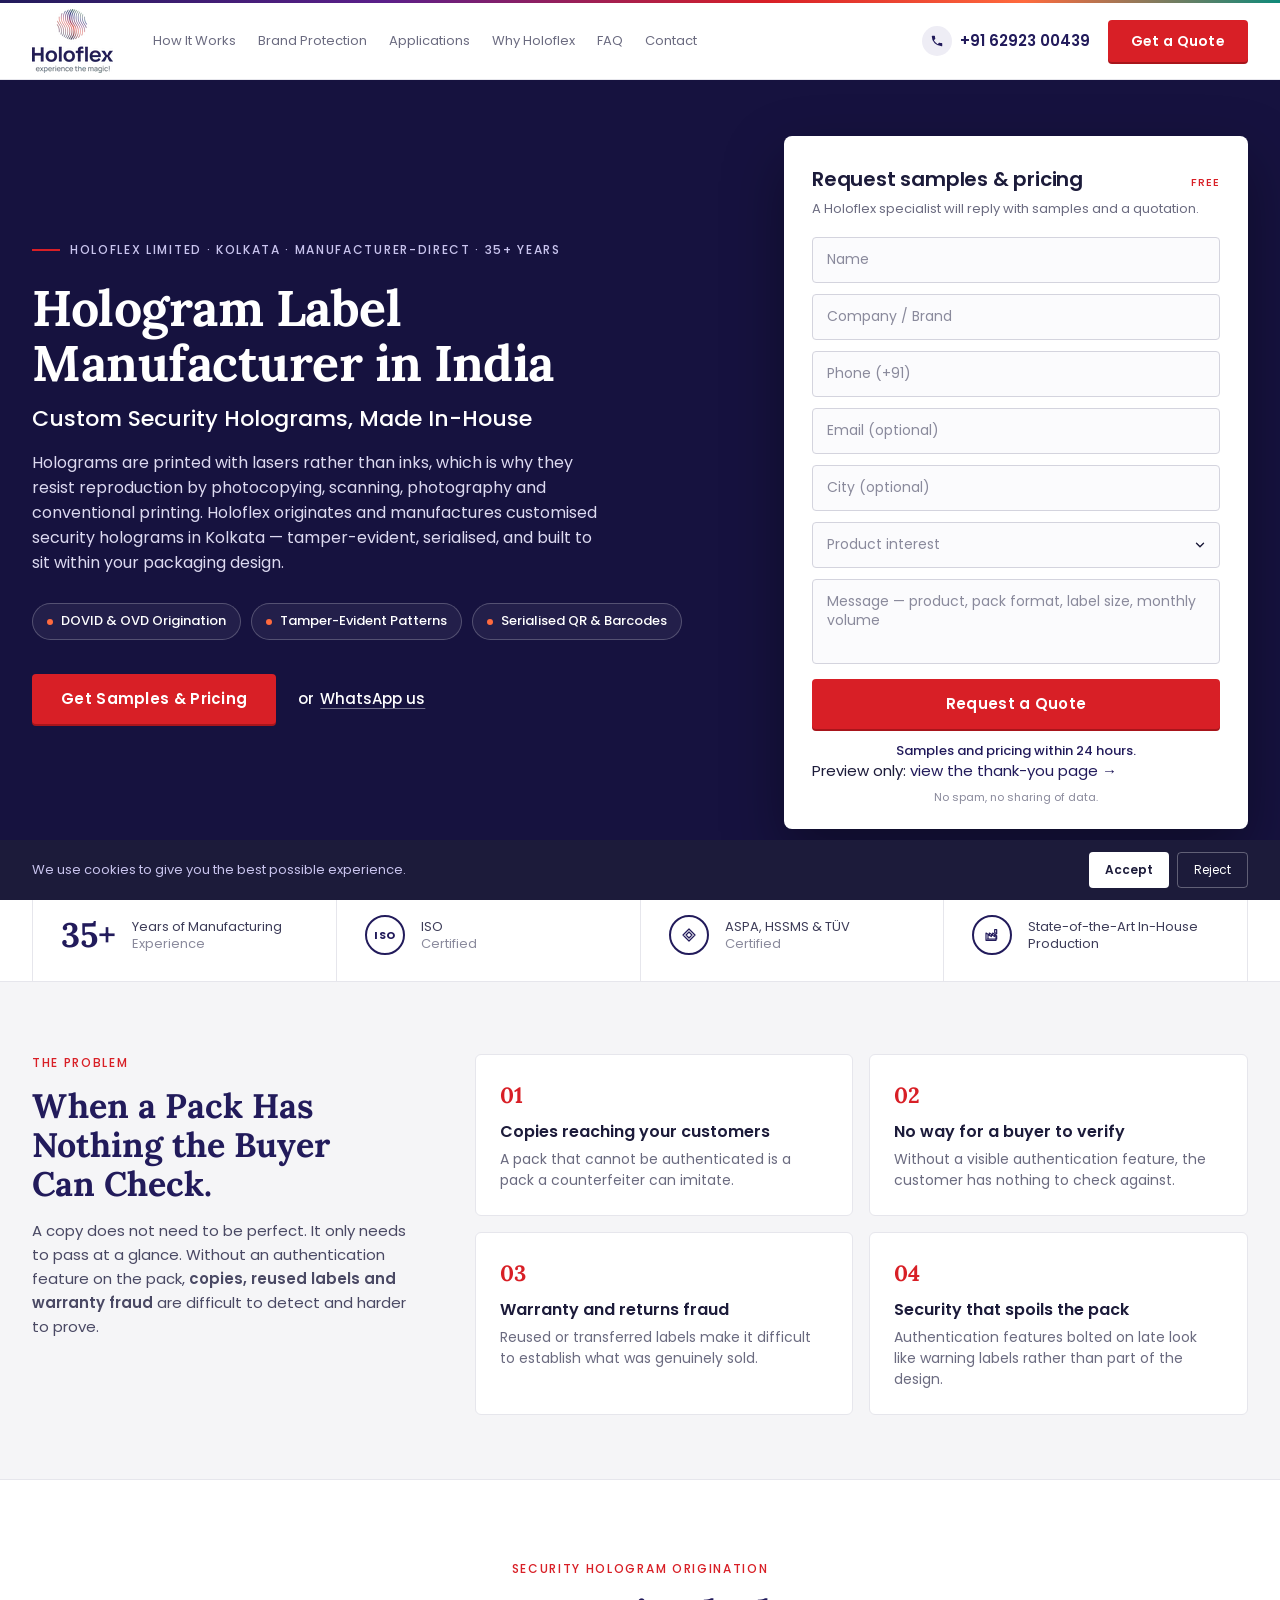
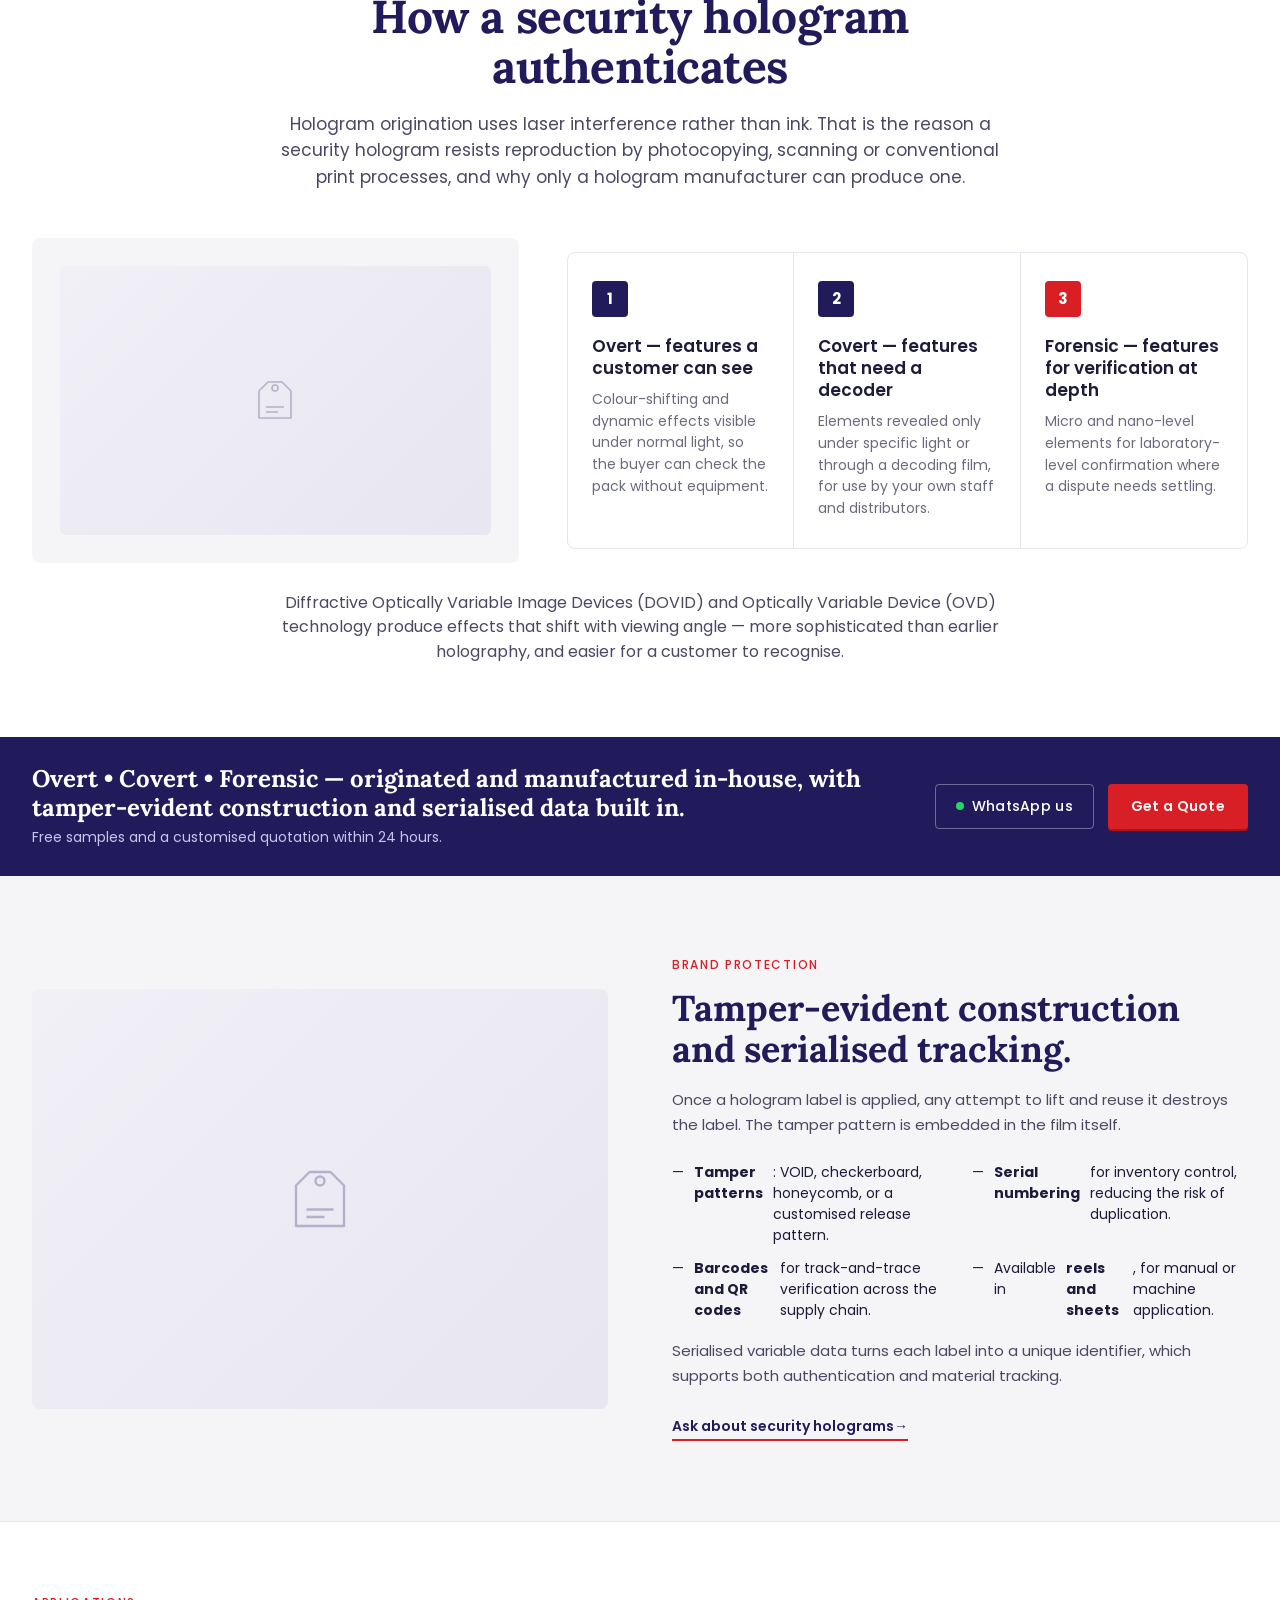
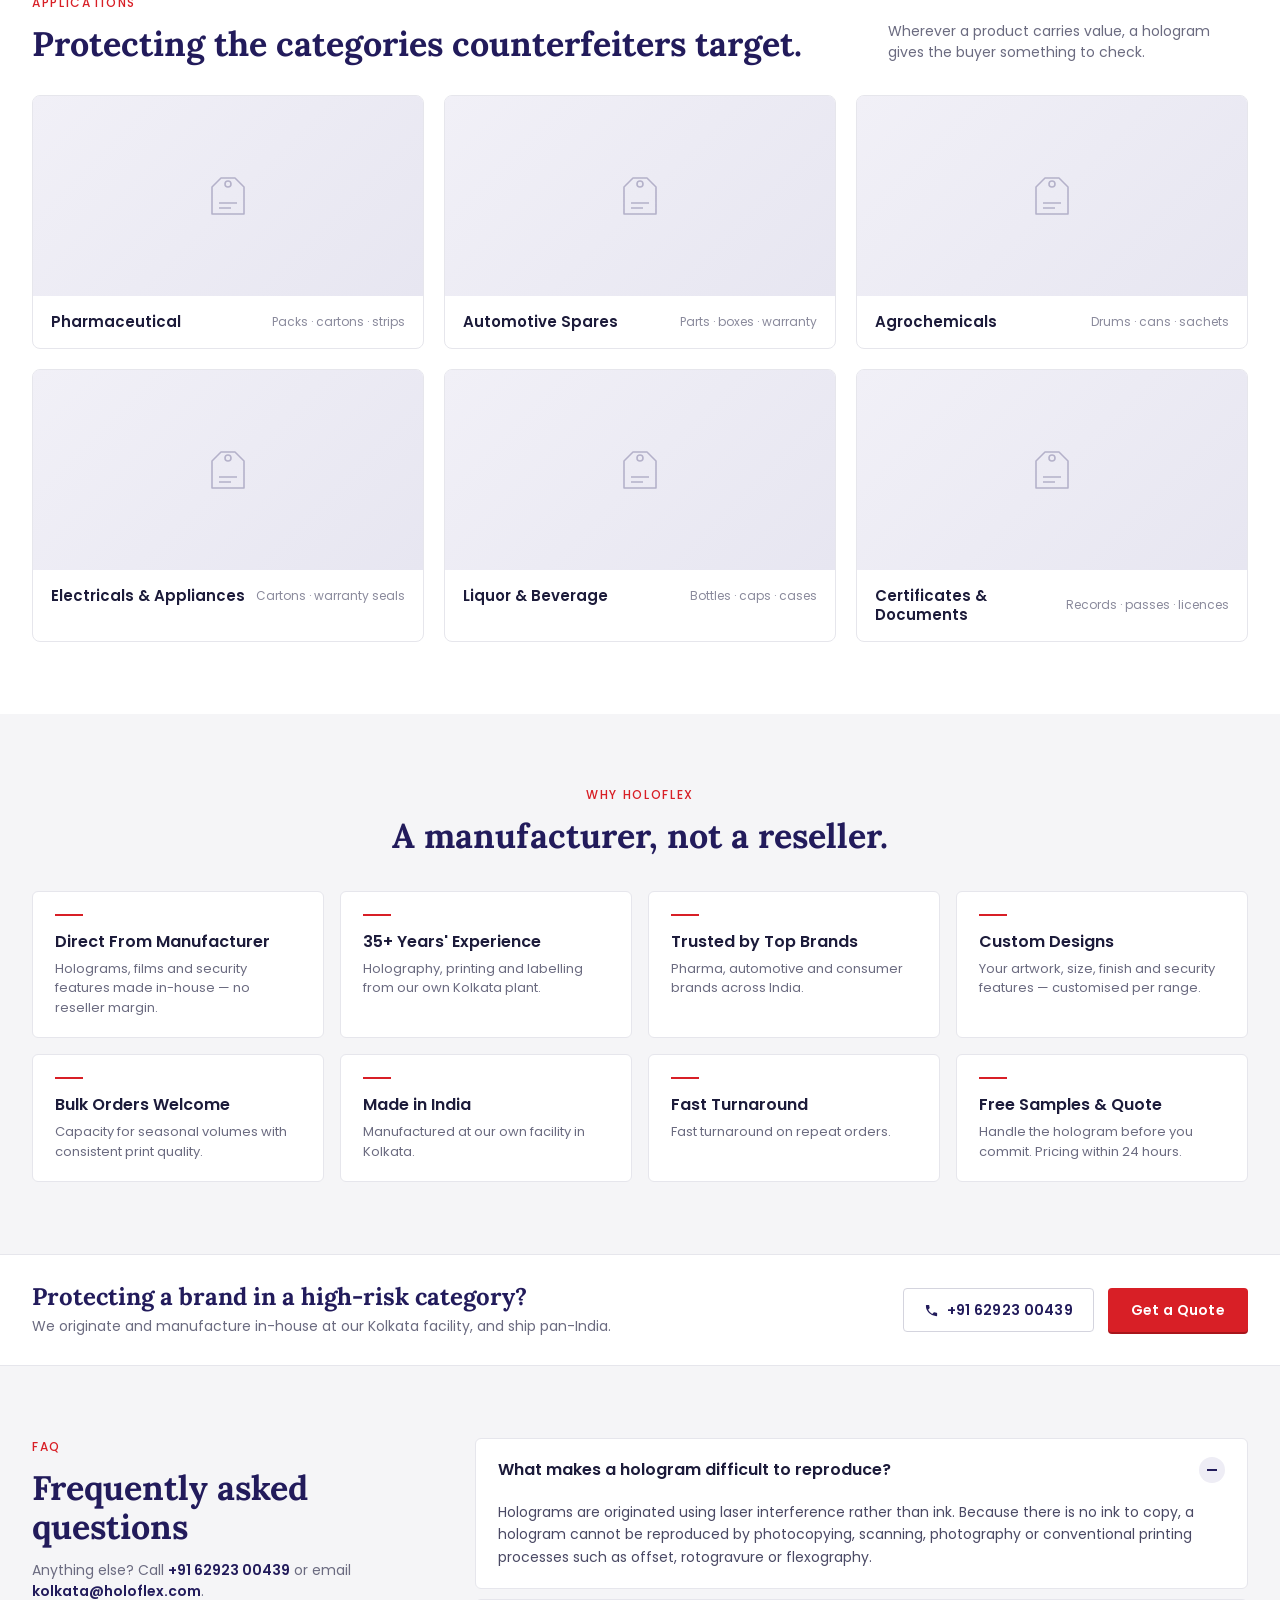
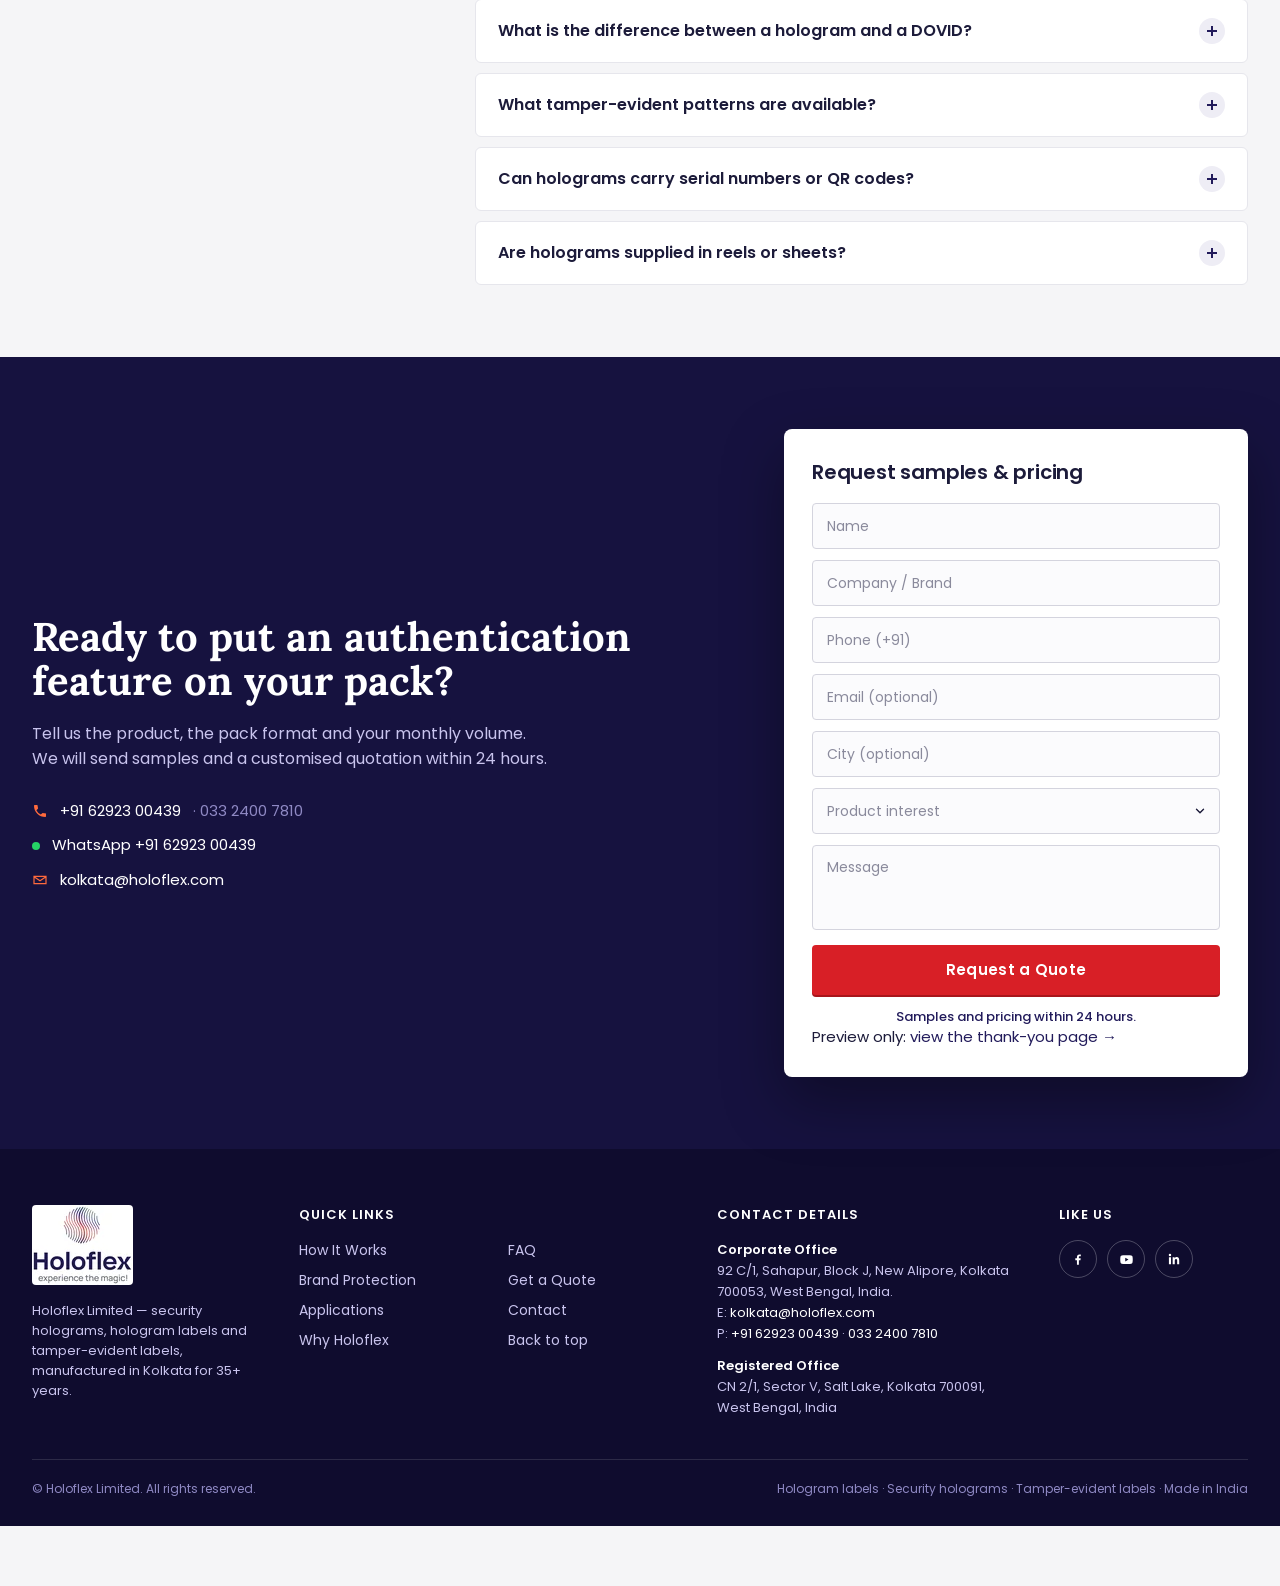
==== _source/vercel-preview/index.html @ cc634dee "First Commit" ====
<!DOCTYPE html>
<html lang="en-IN">
<head>
<meta charset="utf-8">
<meta name="viewport" content="width=device-width, initial-scale=1.0">
<title>[PREVIEW] Hologram Label Manufacturer in India | Holoflex</title>
<meta name="description" content="Customised security holograms from Holoflex Limited, Kolkata. Originated and manufactured in-house, tamper-evident, serialised with QR codes and barcodes, and built to sit within your packaging design. Free samples and pricing within 24 hours.">
<meta name="robots" content="noindex, nofollow">
<meta name="theme-color" content="#16123f">

<link rel="preload" href="/fonts/lp-poppins-400.woff2" as="font" type="font/woff2" crossorigin>
<link rel="preload" href="/fonts/lp-lora-700.woff2" as="font" type="font/woff2" crossorigin>
<link rel="stylesheet" href="/css/hologram-labels-lp.css">

<!-- PREVIEW COPY: Google Tag Manager removed so review traffic does not reach analytics -->
</head>
<body>
<a class="lp-skip" href="#main">Skip to content</a>

<!-- ================================================================
     1. STICKY HEADER
     ================================================================ -->
<header class="lp-header" id="top">
  <div class="lp-header__stripe" aria-hidden="true"></div>
  <div class="lp-header__bar lp-container">

    <a class="lp-header__logo" href="#top" aria-label="Back to top">
      <picture>
        <source srcset="/images/lp-holoflex-logo-64.webp 1x, /images/lp-holoflex-logo-128.webp 2x" type="image/webp">
        <img src="/images/lp-holoflex-logo-64.png" srcset="/images/lp-holoflex-logo-64.png 1x, /images/lp-holoflex-logo-128.png 2x" width="81" height="64" alt="Holoflex — experience the magic!">
      </picture>
    </a>

    <nav class="lp-nav" id="lp-nav" aria-label="Main navigation">
      <ul class="lp-nav__list">
        <li><a href="#authentication">How It Works</a></li>
        <li><a href="#security">Brand Protection</a></li>
        <li><a href="#applications">Applications</a></li>
        <li><a href="#why-holoflex">Why Holoflex</a></li>
        <li><a href="#faq">FAQ</a></li>
        <li><a href="#enquiry-footer">Contact</a></li>
      </ul>
    </nav>

    <div class="lp-header__actions">
      <!-- Desktop / tablet: phone number with icon -->
      <a class="lp-header__phone" href="tel:+916292300439" data-track-location="header">
        <span class="lp-icon-circle" aria-hidden="true">
          <svg class="lp-icon" viewBox="0 0 24 24" width="14" height="14"><path fill="currentColor" d="M6.6 10.8a15.1 15.1 0 0 0 6.6 6.6l2.2-2.2a1 1 0 0 1 1-.25 11.4 11.4 0 0 0 3.6.57 1 1 0 0 1 1 1V20a1 1 0 0 1-1 1A17 17 0 0 1 3 4a1 1 0 0 1 1-1h3.5a1 1 0 0 1 1 1c0 1.25.2 2.45.57 3.57a1 1 0 0 1-.25 1L6.6 10.8Z"/></svg>
        </span>
        <span>+91 62923 00439</span>
      </a>

      <!-- Mobile: icon-only call + WhatsApp -->
      <a class="lp-header__iconbtn lp-header__iconbtn--call" href="tel:+916292300439" aria-label="Call Holoflex" data-track-location="header">
        <svg class="lp-icon" viewBox="0 0 24 24" width="18" height="18" aria-hidden="true"><path fill="currentColor" d="M6.6 10.8a15.1 15.1 0 0 0 6.6 6.6l2.2-2.2a1 1 0 0 1 1-.25 11.4 11.4 0 0 0 3.6.57 1 1 0 0 1 1 1V20a1 1 0 0 1-1 1A17 17 0 0 1 3 4a1 1 0 0 1 1-1h3.5a1 1 0 0 1 1 1c0 1.25.2 2.45.57 3.57a1 1 0 0 1-.25 1L6.6 10.8Z"/></svg>
      </a>
      <a class="lp-header__iconbtn lp-header__iconbtn--wa" href="https://wa.me/916292300439?text=Hello" target="_blank" rel="noopener" aria-label="WhatsApp Holoflex" data-track-location="header">
        <svg class="lp-icon" viewBox="0 0 24 24" width="20" height="20" aria-hidden="true"><path fill="currentColor" d="M12 2a10 10 0 0 0-8.6 15.1L2 22l5-1.3A10 10 0 1 0 12 2Zm0 1.8a8.2 8.2 0 1 1-4.2 15.3l-.3-.2-3 .8.8-2.9-.2-.3A8.2 8.2 0 0 1 12 3.8Zm-3.4 4.4c-.2 0-.5 0-.7.3-.3.3-1 1-1 2.4s1 2.8 1.2 3c.1.2 2 3.2 5 4.4 2.5 1 3 .8 3.5.7.6-.1 1.7-.7 2-1.4.2-.7.2-1.3.1-1.4l-.5-.3-1.7-.8c-.2-.1-.4-.1-.6.1l-.8 1c-.1.2-.3.2-.5.1a6.7 6.7 0 0 1-3.4-3c-.1-.2 0-.3.1-.5l.4-.5.3-.5v-.5l-.8-1.8c-.2-.5-.4-.4-.6-.4Z"/></svg>
      </a>

      <a class="lp-btn lp-btn--primary lp-header__quote" href="#quote" data-quote-link data-track-header-quote>Get a Quote</a>

      <button class="lp-burger" type="button" aria-label="Open menu" aria-expanded="false" aria-controls="lp-nav">
        <span aria-hidden="true"></span><span aria-hidden="true"></span><span aria-hidden="true"></span>
      </button>
    </div>
  </div>
</header>

<main id="main">

<!-- ================================================================
     2. HERO — H1, subhead, proof chips, CTA, enquiry card
     ================================================================ -->
<section class="lp-hero" id="quote">
  <!-- Optional hero photograph (slot awaiting client photography): give
       .lp-hero__bg a background-image in the CSS (see "Hero" section) once a
       compressed photo is available, e.g. /images/lp-hero-holograms-1600.jpg,
       ≤200 KB — a macro of a security hologram on a pack or reel. The
       gradient overlay below keeps text legible over it. -->
  <div class="lp-hero__bg" aria-hidden="true"></div>
  <div class="lp-hero__overlay" aria-hidden="true"></div>

  <div class="lp-hero__inner lp-container">
    <div class="lp-hero__copy">
      <p class="lp-eyebrow lp-eyebrow--light"><span class="lp-eyebrow__rule" aria-hidden="true"></span>Holoflex Limited · Kolkata · Manufacturer-direct · 35+ years</p>
      <h1 class="lp-hero__title">Hologram Label Manufacturer in India</h1>
      <h2 class="lp-hero__subtitle">Custom Security Holograms, Made In-House</h2>
      <p class="lp-hero__lede">Holograms are printed with lasers rather than inks, which is why they resist reproduction by photocopying, scanning, photography and conventional printing. Holoflex originates and manufactures customised security holograms in Kolkata — tamper-evident, serialised, and built to sit within your packaging design.</p>

      <ul class="lp-chips" aria-label="Key benefits">
        <li class="lp-chip">DOVID &amp; OVD Origination</li>
        <li class="lp-chip">Tamper-Evident Patterns</li>
        <li class="lp-chip">Serialised QR &amp; Barcodes</li>
      </ul>

      <div class="lp-hero__cta">
        <a class="lp-btn lp-btn--primary lp-btn--lg" href="#quote" data-quote-link>Get Samples &amp; Pricing</a>
        <a class="lp-hero__wa" href="https://wa.me/916292300439?text=Hello" target="_blank" rel="noopener" data-track-location="hero">or <span>WhatsApp us</span></a>
      </div>
    </div>

    <!-- ENQUIRY CARD (hero form) -->
    <div class="lp-card lp-enquiry" id="enquiry-hero">
      <div class="lp-enquiry__head">
        <h2 class="lp-enquiry__title">Request samples &amp; pricing</h2>
        <span class="lp-enquiry__free">Free</span>
      </div>
      <p class="lp-enquiry__intro">A Holoflex specialist will reply with samples and a quotation.</p>

      <form class="lp-form" action="/submit-enquiry.php" method="post" novalidate data-form-location="hero">
        <div class="lp-field">
          <label class="lp-label" for="hero-name">Name</label>
          <input class="lp-input" id="hero-name" name="name" type="text" placeholder="Name" autocomplete="name" required maxlength="100">
          <p class="lp-field__error" id="hero-name-error" aria-live="polite"></p>
        </div>
        <div class="lp-field">
          <label class="lp-label" for="hero-company">Company / Brand</label>
          <input class="lp-input" id="hero-company" name="company" type="text" placeholder="Company / Brand" autocomplete="organization" required maxlength="120">
          <p class="lp-field__error" id="hero-company-error" aria-live="polite"></p>
        </div>
        <div class="lp-field">
          <label class="lp-label" for="hero-phone">Phone (+91)</label>
          <input class="lp-input" id="hero-phone" name="phone" type="tel" placeholder="Phone (+91)" autocomplete="tel" inputmode="tel" required maxlength="20">
          <p class="lp-field__error" id="hero-phone-error" aria-live="polite"></p>
        </div>
        <div class="lp-field">
          <label class="lp-label" for="hero-email">Email (optional)</label>
          <input class="lp-input" id="hero-email" name="email" type="email" placeholder="Email (optional)" autocomplete="email" inputmode="email" maxlength="150">
          <p class="lp-field__error" id="hero-email-error" aria-live="polite"></p>
        </div>
        <div class="lp-field">
          <label class="lp-label" for="hero-city">City (optional)</label>
          <input class="lp-input" id="hero-city" name="city" type="text" placeholder="City (optional)" autocomplete="address-level2" maxlength="80">
          <p class="lp-field__error" id="hero-city-error" aria-live="polite"></p>
        </div>
        <div class="lp-field">
          <label class="lp-label" for="hero-interest">Product interest</label>
          <select class="lp-input lp-select" id="hero-interest" name="interest" required>
            <option value="">Product interest</option>
            <option value="Security hologram labels">Security hologram labels</option>
            <option value="Tamper-evident hologram labels">Tamper-evident hologram labels</option>
            <option value="Serialised holograms with QR codes or barcodes">Serialised holograms with QR codes or barcodes</option>
            <option value="Custom hologram origination (DOVID / OVD)">Custom hologram origination (DOVID / OVD)</option>
            <option value="Other labels or tags">Other labels or tags</option>
          </select>
          <p class="lp-field__error" id="hero-interest-error" aria-live="polite"></p>
        </div>
        <div class="lp-field">
          <label class="lp-label" for="hero-message">Message</label>
          <textarea class="lp-input lp-textarea" id="hero-message" name="message" rows="3" placeholder="Message — product, pack format, label size, monthly volume" maxlength="2000"></textarea>
          <p class="lp-field__error" id="hero-message-error" aria-live="polite"></p>
        </div>

        <!-- Honeypot: hidden from humans, bots tend to fill it -->
        <div class="lp-hp" aria-hidden="true">
          <label for="hero-website">Website</label>
          <input id="hero-website" name="website" type="text" tabindex="-1" autocomplete="off">
        </div>
        <input type="hidden" name="form_location" value="hero">
        <input type="hidden" name="elapsed" value="">
        <input type="hidden" name="gclid" value="">
        <input type="hidden" name="utm_source" value="">
        <input type="hidden" name="utm_medium" value="">
        <input type="hidden" name="utm_campaign" value="">
        <input type="hidden" name="utm_term" value="">
        <input type="hidden" name="utm_content" value="">

        <p class="lp-form__error" role="alert" hidden></p>
        <p class="lp-form__notice" role="status" hidden></p>
        <button class="lp-btn lp-btn--primary lp-btn--block lp-form__submit" type="submit">
          <span class="lp-form__submit-label">Request a Quote</span>
          <span class="lp-form__submit-busy" aria-hidden="true">Sending…</span>
        </button>
      </form>

      <!-- On success the JS redirects to /thank-you-lp.html; there is no inline success state. -->
      <p class="lp-enquiry__note">Samples and pricing within 24 hours.</p>
      <p class="lp-preview-link">Preview only: <a href="/thank-you-lp.html">view the thank-you page →</a></p>
      <p class="lp-enquiry__fine">No spam, no sharing of data.</p>
    </div>
  </div>
</section>

<!-- ================================================================
     3. TRUST STRIP + CLIENT LOGO ROW
     ================================================================ -->
<section class="lp-trust" aria-label="Why trust Holoflex">
  <div class="lp-container">
    <ul class="lp-trust__grid">
      <li class="lp-trust__item">
        <span class="lp-trust__stat">35+</span>
        <span class="lp-trust__text">Years of Manufacturing<span class="lp-trust__sub">Experience</span></span>
      </li>
      <li class="lp-trust__item">
        <span class="lp-trust__badge lp-trust__badge--text" aria-hidden="true">ISO</span>
        <span class="lp-trust__text">ISO<span class="lp-trust__sub">Certified</span></span>
      </li>
      <li class="lp-trust__item">
        <span class="lp-trust__badge" aria-hidden="true">
          <svg class="lp-icon" viewBox="0 0 24 24" width="16" height="16"><path fill="none" stroke="currentColor" stroke-width="1.8" stroke-linejoin="round" d="M12 3 21 12l-9 9-9-9 9-9Zm0 4.5 4.5 4.5-4.5 4.5L7.5 12 12 7.5Z"/></svg>
        </span>
        <span class="lp-trust__text">ASPA, HSSMS & TÜV <span class="lp-trust__sub">Certified</span></span>
      </li>

      <li class="lp-trust__item">
        <span class="lp-trust__badge" aria-hidden="true">
          <svg class="lp-icon" viewBox="0 0 24 24" width="16" height="16"><path fill="none" stroke="currentColor" stroke-width="1.8" stroke-linejoin="round" d="M3 20V9l5 3V9l5 3V9l5 3v8H3Zm2-2h14v-4.9l-3-1.8v3l-5-3v3l-5-3V18ZM16 5V4h3v6l-3-1.8V5Z"/></svg>
        </span>
        <span class="lp-trust__text">State-of-the-Art In-House Production<span class="lp-trust__sub"></span></span>
      </li>
    </ul>

    <!-- CLIENT LOGO ROW — hidden until logo usage rights are confirmed.
         SWITCH: remove the `hidden` attribute from the div below to show it,
         then replace each placeholder tile with a client logo <img>. -->
    <div class="lp-logos" hidden>
      <span class="lp-logos__label">Trusted by pharma, automotive and consumer brands</span>
      <ul class="lp-logos__grid" aria-label="Client logos">
        <li class="lp-logos__tile"><!-- <img src="/images/lp-client-1.webp" alt="Client name" width="120" height="40" loading="lazy"> --></li>
        <li class="lp-logos__tile"></li>
        <li class="lp-logos__tile"></li>
        <li class="lp-logos__tile"></li>
      </ul>
    </div>
  </div>
</section>

<!-- ================================================================
     4. PROBLEM
     ================================================================ -->
<section class="lp-problem">
  <div class="lp-container lp-problem__inner">
    <div class="lp-problem__copy">
      <p class="lp-eyebrow">The problem</p>
      <h2 class="lp-h2">When a Pack Has Nothing the Buyer Can Check.</h2>
      <p class="lp-problem__lede">A copy does not need to be perfect. It only needs to pass at a glance. Without an authentication feature on the pack, <strong>copies, reused labels and warranty fraud</strong> are difficult to detect and harder to prove.</p>
    </div>
    <ol class="lp-problem__grid">
      <li class="lp-problem__card">
        <span class="lp-problem__num" aria-hidden="true">01</span>
        <h3>Copies reaching your customers</h3>
        <p>A pack that cannot be authenticated is a pack a counterfeiter can imitate.</p>
      </li>
      <li class="lp-problem__card">
        <span class="lp-problem__num" aria-hidden="true">02</span>
        <h3>No way for a buyer to verify</h3>
        <p>Without a visible authentication feature, the customer has nothing to check against.</p>
      </li>
      <li class="lp-problem__card">
        <span class="lp-problem__num" aria-hidden="true">03</span>
        <h3>Warranty and returns fraud</h3>
        <p>Reused or transferred labels make it difficult to establish what was genuinely sold.</p>
      </li>
      <li class="lp-problem__card">
        <span class="lp-problem__num" aria-hidden="true">04</span>
        <h3>Security that spoils the pack</h3>
        <p>Authentication features bolted on late look like warning labels rather than part of the design.</p>
      </li>
    </ol>
  </div>
</section>

<!-- ================================================================
     5. CORE BLOCK — "How a security hologram authenticates"
     ================================================================ -->
<section class="lp-core" id="authentication">
  <div class="lp-container">
    <div class="lp-core__head">
      <p class="lp-eyebrow">Security hologram origination</p>
      <h2 class="lp-h2 lp-h2--xl">How a security hologram authenticates</h2>
      <p class="lp-core__lede">Hologram origination uses laser interference rather than ink. That is the reason a security hologram resists reproduction by photocopying, scanning or conventional print processes, and why only a hologram manufacturer can produce one.</p>
    </div>

    <div class="lp-core__body">
      <figure class="lp-core__figure">
        <!-- PLACEHOLDER — product photograph awaiting client photography.
             DROP-IN: delete the .lp-ph div and uncomment the <picture> below once
             /images/lp-hologram-features-460.{jpg,webp} and -920.{jpg,webp} exist
             (460×287 and 920×574, ≤60 KB / ≤130 KB). -->
        <div class="lp-ph lp-ph--figure" aria-hidden="true"></div>
        <!--
        <picture>
          <source type="image/webp" srcset="/images/lp-hologram-features-460.webp 460w, /images/lp-hologram-features-920.webp 920w" sizes="(min-width: 1024px) 460px, calc(100vw - 64px)">
          <img src="/images/lp-hologram-features-460.jpg" srcset="/images/lp-hologram-features-460.jpg 460w, /images/lp-hologram-features-920.jpg 920w" sizes="(min-width: 1024px) 460px, calc(100vw - 64px)" width="460" height="287" loading="lazy" decoding="async" alt="Holoflex security hologram label on a carton, showing colour-shifting overt features beside a covert element viewed through a decoding film">
        </picture>
        -->
      </figure>

      <ol class="lp-steps">
        <li class="lp-step">
          <span class="lp-step__num" aria-hidden="true">1</span>
          <h3>Overt — features a customer can see</h3>
          <p>Colour-shifting and dynamic effects visible under normal light, so the buyer can check the pack without equipment.</p>
        </li>
        <li class="lp-step">
          <span class="lp-step__num" aria-hidden="true">2</span>
          <h3>Covert — features that need a decoder</h3>
          <p>Elements revealed only under specific light or through a decoding film, for use by your own staff and distributors.</p>
        </li>
        <li class="lp-step">
          <span class="lp-step__num lp-step__num--red" aria-hidden="true">3</span>
          <h3>Forensic — features for verification at depth</h3>
          <p>Micro and nano-level elements for laboratory-level confirmation where a dispute needs settling.</p>
        </li>
      </ol>
    </div>

    <p class="lp-core__note">Diffractive Optically Variable Image Devices (DOVID) and Optically Variable Device (OVD) technology produce effects that shift with viewing angle — more sophisticated than earlier holography, and easier for a customer to recognise.</p>
  </div>
</section>

<!-- ================================================================
     6. CTA BAND A (dark)
     ================================================================ -->
<section class="lp-band lp-band--dark" aria-label="Request free samples">
  <div class="lp-container lp-band__inner">
    <div>
      <p class="lp-band__title">Overt • Covert • Forensic — originated and manufactured in-house, with tamper-evident construction and serialised data built in.</p>
      <p class="lp-band__sub">Free samples and a customised quotation within 24 hours.</p>
    </div>
    <div class="lp-band__actions">
      <a class="lp-btn lp-btn--ghost-light" href="https://wa.me/916292300439?text=Hello" target="_blank" rel="noopener" data-track-location="cta-band-a"><span class="lp-dot lp-dot--wa" aria-hidden="true"></span>WhatsApp us</a>
      <a class="lp-btn lp-btn--primary" href="#quote" data-quote-link>Get a Quote</a>
    </div>
  </div>
</section>

<!-- ================================================================
     7. SECURITY / BRAND PROTECTION
     ================================================================ -->
<section class="lp-security" id="security">
  <div class="lp-container lp-security__inner">
    <div class="lp-security__media">
      <!-- PLACEHOLDER — security label photograph awaiting client photography.
           DROP-IN: delete the .lp-ph div and uncomment the <picture> below once
           /images/lp-security-600.{jpg,webp} and -1200.{jpg,webp} exist
           (600×450 and 1200×900, ≤80 KB / ≤160 KB). -->
      <div class="lp-ph lp-ph--security" aria-hidden="true"></div>
      <!--
      <picture>
        <source type="image/webp" srcset="/images/lp-security-600.webp 600w, /images/lp-security-1200.webp 1200w" sizes="(min-width: 1024px) 592px, calc(100vw - 32px)">
        <img src="/images/lp-security-600.jpg" srcset="/images/lp-security-600.jpg 600w, /images/lp-security-1200.jpg 1200w" sizes="(min-width: 1024px) 592px, calc(100vw - 32px)" width="600" height="450" loading="lazy" decoding="async" alt="Holoflex tamper-evident hologram label on a carton, partly lifted to reveal the VOID pattern left behind, with a serial number and QR code">
      </picture>
      -->
    </div>
    <div class="lp-security__copy">
      <p class="lp-eyebrow">Brand protection</p>
      <h2 class="lp-h2">Tamper-evident construction and serialised tracking.</h2>
      <p class="lp-security__lede">Once a hologram label is applied, any attempt to lift and reuse it destroys the label. The tamper pattern is embedded in the film itself.</p>
      <ul class="lp-security__list">
        <li><b>Tamper patterns</b>: VOID, checkerboard, honeycomb, or a customised release pattern.</li>
        <li><b>Serial numbering</b> for inventory control, reducing the risk of duplication.</li>
        <li><b>Barcodes and QR codes</b> for track-and-trace verification across the supply chain.</li>
        <li>Available in <b>reels and sheets</b>, for manual or machine application.</li>
      </ul>
      <p class="lp-security__lede">Serialised variable data turns each label into a unique identifier, which supports both authentication and material tracking.</p>
      <a class="lp-textlink" href="#quote" data-quote-link>Ask about security holograms<span aria-hidden="true">→</span></a>
    </div>
  </div>
</section>

<!-- ================================================================
     8. APPLICATIONS GALLERY
     ================================================================ -->
<section class="lp-apps" id="applications">
  <div class="lp-container">
    <div class="lp-apps__head">
      <div>
        <p class="lp-eyebrow">Applications</p>
        <h2 class="lp-h2">Protecting the categories counterfeiters target.</h2>
      </div>
      <p class="lp-apps__sub">Wherever a product carries value, a hologram gives the buyer something to check.</p>
    </div>

    <!-- PLACEHOLDER GALLERY — six photographs awaiting client photography.
         Each card carries a neutral .lp-ph tile. DROP-IN per card: delete the
         .lp-ph div and uncomment the <picture>, once the files named in it
         exist in /images/ at 400×267 (≤25 KB) and 800×534 (≤60 KB), JPG + WebP. -->
    <ul class="lp-apps__grid">
      <li class="lp-app">
        <div class="lp-app__media">
          <div class="lp-ph" aria-hidden="true"></div>
          <!--
          <picture>
            <source type="image/webp" srcset="/images/lp-app-pharma-400.webp 400w, /images/lp-app-pharma-800.webp 800w" sizes="(min-width: 1024px) 389px, (min-width: 768px) calc((100vw - 104px) / 3), calc((100vw - 42px) / 2)">
            <img src="/images/lp-app-pharma-400.jpg" srcset="/images/lp-app-pharma-400.jpg 400w, /images/lp-app-pharma-800.jpg 800w" sizes="(min-width: 1024px) 389px, (min-width: 768px) calc((100vw - 104px) / 3), calc((100vw - 42px) / 2)" width="400" height="267" loading="lazy" decoding="async" alt="Holoflex security hologram label on a pharmaceutical carton beside a blister strip">
          </picture>
          -->
        </div>
        <div class="lp-app__caption"><h3>Pharmaceutical</h3><span>Packs · cartons · strips</span></div>
      </li>
      <li class="lp-app">
        <div class="lp-app__media">
          <div class="lp-ph" aria-hidden="true"></div>
          <!--
          <picture>
            <source type="image/webp" srcset="/images/lp-app-automotive-spares-400.webp 400w, /images/lp-app-automotive-spares-800.webp 800w" sizes="(min-width: 1024px) 389px, (min-width: 768px) calc((100vw - 104px) / 3), calc((100vw - 42px) / 2)">
            <img src="/images/lp-app-automotive-spares-400.jpg" srcset="/images/lp-app-automotive-spares-400.jpg 400w, /images/lp-app-automotive-spares-800.jpg 800w" sizes="(min-width: 1024px) 389px, (min-width: 768px) calc((100vw - 104px) / 3), calc((100vw - 42px) / 2)" width="400" height="267" loading="lazy" decoding="async" alt="Holoflex hologram label on an automotive spare-parts box beside a warranty seal">
          </picture>
          -->
        </div>
        <div class="lp-app__caption"><h3>Automotive Spares</h3><span>Parts · boxes · warranty</span></div>
      </li>
      <li class="lp-app">
        <div class="lp-app__media">
          <div class="lp-ph" aria-hidden="true"></div>
          <!--
          <picture>
            <source type="image/webp" srcset="/images/lp-app-agrochemicals-400.webp 400w, /images/lp-app-agrochemicals-800.webp 800w" sizes="(min-width: 1024px) 389px, (min-width: 768px) calc((100vw - 104px) / 3), calc((100vw - 42px) / 2)">
            <img src="/images/lp-app-agrochemicals-400.jpg" srcset="/images/lp-app-agrochemicals-400.jpg 400w, /images/lp-app-agrochemicals-800.jpg 800w" sizes="(min-width: 1024px) 389px, (min-width: 768px) calc((100vw - 104px) / 3), calc((100vw - 42px) / 2)" width="400" height="267" loading="lazy" decoding="async" alt="Holoflex hologram label on an agrochemical drum beside a can and a sachet">
          </picture>
          -->
        </div>
        <div class="lp-app__caption"><h3>Agrochemicals</h3><span>Drums · cans · sachets</span></div>
      </li>
      <li class="lp-app">
        <div class="lp-app__media">
          <div class="lp-ph" aria-hidden="true"></div>
          <!--
          <picture>
            <source type="image/webp" srcset="/images/lp-app-electricals-appliances-400.webp 400w, /images/lp-app-electricals-appliances-800.webp 800w" sizes="(min-width: 1024px) 389px, (min-width: 768px) calc((100vw - 104px) / 3), calc((100vw - 42px) / 2)">
            <img src="/images/lp-app-electricals-appliances-400.jpg" srcset="/images/lp-app-electricals-appliances-400.jpg 400w, /images/lp-app-electricals-appliances-800.jpg 800w" sizes="(min-width: 1024px) 389px, (min-width: 768px) calc((100vw - 104px) / 3), calc((100vw - 42px) / 2)" width="400" height="267" loading="lazy" decoding="async" alt="Holoflex hologram warranty seal on an electrical appliance carton">
          </picture>
          -->
        </div>
        <div class="lp-app__caption"><h3>Electricals &amp; Appliances</h3><span>Cartons · warranty seals</span></div>
      </li>
      <li class="lp-app">
        <div class="lp-app__media">
          <div class="lp-ph" aria-hidden="true"></div>
          <!--
          <picture>
            <source type="image/webp" srcset="/images/lp-app-liquor-beverage-400.webp 400w, /images/lp-app-liquor-beverage-800.webp 800w" sizes="(min-width: 1024px) 389px, (min-width: 768px) calc((100vw - 104px) / 3), calc((100vw - 42px) / 2)">
            <img src="/images/lp-app-liquor-beverage-400.jpg" srcset="/images/lp-app-liquor-beverage-400.jpg 400w, /images/lp-app-liquor-beverage-800.jpg 800w" sizes="(min-width: 1024px) 389px, (min-width: 768px) calc((100vw - 104px) / 3), calc((100vw - 42px) / 2)" width="400" height="267" loading="lazy" decoding="async" alt="Holoflex hologram label across the cap and neck of a liquor bottle beside a labelled case">
          </picture>
          -->
        </div>
        <div class="lp-app__caption"><h3>Liquor &amp; Beverage</h3><span>Bottles · caps · cases</span></div>
      </li>
      <li class="lp-app">
        <div class="lp-app__media">
          <div class="lp-ph" aria-hidden="true"></div>
          <!--
          <picture>
            <source type="image/webp" srcset="/images/lp-app-certificates-documents-400.webp 400w, /images/lp-app-certificates-documents-800.webp 800w" sizes="(min-width: 1024px) 389px, (min-width: 768px) calc((100vw - 104px) / 3), calc((100vw - 42px) / 2)">
            <img src="/images/lp-app-certificates-documents-400.jpg" srcset="/images/lp-app-certificates-documents-400.jpg 400w, /images/lp-app-certificates-documents-800.jpg 800w" sizes="(min-width: 1024px) 389px, (min-width: 768px) calc((100vw - 104px) / 3), calc((100vw - 42px) / 2)" width="400" height="267" loading="lazy" decoding="async" alt="Holoflex security hologram on a certificate beside an ID pass and a licence card">
          </picture>
          -->
        </div>
        <div class="lp-app__caption"><h3>Certificates &amp; Documents</h3><span>Records · passes · licences</span></div>
      </li>
    </ul>
  </div>
</section>

<!-- ================================================================
     9. WHY HOLOFLEX
     ================================================================ -->
<section class="lp-why" id="why-holoflex">
  <div class="lp-container">
    <div class="lp-why__head">
      <p class="lp-eyebrow">Why Holoflex</p>
      <h2 class="lp-h2">A manufacturer, not a reseller.</h2>
    </div>
    <ul class="lp-why__grid">
      <li class="lp-why__card"><h3>Direct From Manufacturer</h3><p>Holograms, films and security features made in-house — no reseller margin.</p></li>
      <li class="lp-why__card"><h3>35+ Years' Experience</h3><p>Holography, printing and labelling from our own Kolkata plant.</p></li>
      <li class="lp-why__card"><h3>Trusted by Top Brands</h3><p>Pharma, automotive and consumer brands across India.</p></li>
      <li class="lp-why__card"><h3>Custom Designs</h3><p>Your artwork, size, finish and security features — customised per range.</p></li>
      <li class="lp-why__card"><h3>Bulk Orders Welcome</h3><p>Capacity for seasonal volumes with consistent print quality.</p></li>
      <li class="lp-why__card"><h3>Made in India</h3><p>Manufactured at our own facility in Kolkata.</p></li>
      <li class="lp-why__card"><h3>Fast Turnaround</h3><p>Fast turnaround on repeat orders.</p></li>
      <li class="lp-why__card"><h3>Free Samples &amp; Quote</h3><p>Handle the hologram before you commit. Pricing within 24 hours.</p></li>
    </ul>
  </div>
</section>

<!-- ================================================================
     10. CTA BAND B (light)
     ================================================================ -->
<section class="lp-band lp-band--light" aria-label="Pan-India delivery">
  <div class="lp-container lp-band__inner">
    <div>
      <p class="lp-band__title">Protecting a brand in a high-risk category?</p>
      <p class="lp-band__sub">We originate and manufacture in-house at our Kolkata facility, and ship pan-India.</p>
    </div>
    <div class="lp-band__actions">
      <a class="lp-btn lp-btn--ghost" href="tel:+916292300439" data-track-location="cta-band-b">
        <svg class="lp-icon" viewBox="0 0 24 24" width="15" height="15" aria-hidden="true"><path fill="currentColor" d="M6.6 10.8a15.1 15.1 0 0 0 6.6 6.6l2.2-2.2a1 1 0 0 1 1-.25 11.4 11.4 0 0 0 3.6.57 1 1 0 0 1 1 1V20a1 1 0 0 1-1 1A17 17 0 0 1 3 4a1 1 0 0 1 1-1h3.5a1 1 0 0 1 1 1c0 1.25.2 2.45.57 3.57a1 1 0 0 1-.25 1L6.6 10.8Z"/></svg>
        <span class="lp-band__phone-full">+91 62923 00439</span><span class="lp-band__phone-short">Call</span>
      </a>
      <a class="lp-btn lp-btn--primary" href="#quote" data-quote-link>Get a Quote</a>
    </div>
  </div>
</section>

<!-- ================================================================
     11. FAQ ACCORDION
     ================================================================ -->
<section class="lp-faq" id="faq">
  <div class="lp-container lp-faq__inner">
    <div class="lp-faq__copy">
      <p class="lp-eyebrow">FAQ</p>
      <h2 class="lp-h2">Frequently asked questions</h2>
      <p class="lp-faq__help">Anything else? Call <a href="tel:+916292300439" data-track-location="faq">+91 62923 00439</a> or email <a href="mailto:kolkata@holoflex.com">kolkata@holoflex.com</a>.</p>
    </div>

    <div class="lp-accordion" data-accordion>
      <div class="lp-acc">
        <h3 class="lp-acc__heading">
          <button class="lp-acc__trigger" type="button" id="faq-1-btn" aria-expanded="true" aria-controls="faq-1-panel">
            <span>What makes a hologram difficult to reproduce?</span>
            <span class="lp-acc__icon" aria-hidden="true"></span>
          </button>
        </h3>
        <div class="lp-acc__panel" id="faq-1-panel" role="region" aria-labelledby="faq-1-btn">
          <p>Holograms are originated using laser interference rather than ink. Because there is no ink to copy, a hologram cannot be reproduced by photocopying, scanning, photography or conventional printing processes such as offset, rotogravure or flexography.</p>
        </div>
      </div>
      <div class="lp-acc">
        <h3 class="lp-acc__heading">
          <button class="lp-acc__trigger" type="button" id="faq-2-btn" aria-expanded="false" aria-controls="faq-2-panel">
            <span>What is the difference between a hologram and a DOVID?</span>
            <span class="lp-acc__icon" aria-hidden="true"></span>
          </button>
        </h3>
        <div class="lp-acc__panel" id="faq-2-panel" role="region" aria-labelledby="faq-2-btn" hidden>
          <p>DOVID stands for Diffractive Optically Variable Image Device. It is a more recent development than conventional holography, producing more sophisticated visual effects that are easier for a customer to identify and more difficult to simulate.</p>
        </div>
      </div>
      <div class="lp-acc">
        <h3 class="lp-acc__heading">
          <button class="lp-acc__trigger" type="button" id="faq-3-btn" aria-expanded="false" aria-controls="faq-3-panel">
            <span>What tamper-evident patterns are available?</span>
            <span class="lp-acc__icon" aria-hidden="true"></span>
          </button>
        </h3>
        <div class="lp-acc__panel" id="faq-3-panel" role="region" aria-labelledby="faq-3-btn" hidden>
          <p>VOID, checkerboard and honeycomb patterns are standard, and customised release patterns can be produced. Once the label is removed, the pattern remains behind as a sign that the label has been disturbed.</p>
        </div>
      </div>
      <div class="lp-acc">
        <h3 class="lp-acc__heading">
          <button class="lp-acc__trigger" type="button" id="faq-4-btn" aria-expanded="false" aria-controls="faq-4-panel">
            <span>Can holograms carry serial numbers or QR codes?</span>
            <span class="lp-acc__icon" aria-hidden="true"></span>
          </button>
        </h3>
        <div class="lp-acc__panel" id="faq-4-panel" role="region" aria-labelledby="faq-4-btn" hidden>
          <p>Yes. Alphanumeric sequential numbering, random codes, barcodes and QR codes can all be applied, which supports inventory control and track-and-trace verification.</p>
        </div>
      </div>
      <div class="lp-acc">
        <h3 class="lp-acc__heading">
          <button class="lp-acc__trigger" type="button" id="faq-5-btn" aria-expanded="false" aria-controls="faq-5-panel">
            <span>Are holograms supplied in reels or sheets?</span>
            <span class="lp-acc__icon" aria-hidden="true"></span>
          </button>
        </h3>
        <div class="lp-acc__panel" id="faq-5-panel" role="region" aria-labelledby="faq-5-btn" hidden>
          <p>Both, depending on how you dispense them — manual or mechanical. For larger quantities, machine application is possible.</p>
        </div>
      </div>
    </div>
  </div>
</section>

<!-- ================================================================
     12. CLOSING BAND + SECOND ENQUIRY FORM
     ================================================================ -->
<section class="lp-closing" id="enquiry-footer">
  <div class="lp-container lp-closing__inner">
    <div class="lp-closing__copy">
      <h2 class="lp-closing__title">Ready to put an authentication feature on your pack?</h2>
      <p class="lp-closing__lede">Tell us the product, the pack format and your monthly volume. We will send samples and a customised quotation within 24 hours.</p>
      <ul class="lp-closing__contacts">
        <li>
          <svg class="lp-icon lp-icon--orange" viewBox="0 0 24 24" width="16" height="16" aria-hidden="true"><path fill="currentColor" d="M6.6 10.8a15.1 15.1 0 0 0 6.6 6.6l2.2-2.2a1 1 0 0 1 1-.25 11.4 11.4 0 0 0 3.6.57 1 1 0 0 1 1 1V20a1 1 0 0 1-1 1A17 17 0 0 1 3 4a1 1 0 0 1 1-1h3.5a1 1 0 0 1 1 1c0 1.25.2 2.45.57 3.57a1 1 0 0 1-.25 1L6.6 10.8Z"/></svg>
          <a href="tel:+916292300439" data-track-location="closing">+91 62923 00439</a>
          <span class="lp-closing__alt">· <a href="tel:+913324007810" data-track-location="closing">033 2400 7810</a></span>
        </li>
        <li>
          <span class="lp-dot lp-dot--wa" aria-hidden="true"></span>
          <a href="https://wa.me/916292300439?text=Hello" target="_blank" rel="noopener" data-track-location="closing">WhatsApp +91 62923 00439</a>
        </li>
        <li>
          <svg class="lp-icon lp-icon--orange" viewBox="0 0 24 24" width="16" height="16" aria-hidden="true"><path fill="none" stroke="currentColor" stroke-width="1.8" d="M3 6.5h18v11H3zM3 7l9 6 9-6"/></svg>
          <a href="mailto:kolkata@holoflex.com">kolkata@holoflex.com</a>
        </li>
      </ul>
    </div>

    <div class="lp-card lp-enquiry lp-enquiry--closing">
      <h3 class="lp-enquiry__title">Request samples &amp; pricing</h3>

      <form class="lp-form" action="/submit-enquiry.php" method="post" novalidate data-form-location="footer">
        <div class="lp-field">
          <label class="lp-label" for="footer-name">Name</label>
          <input class="lp-input" id="footer-name" name="name" type="text" placeholder="Name" autocomplete="name" required maxlength="100">
          <p class="lp-field__error" id="footer-name-error" aria-live="polite"></p>
        </div>
        <div class="lp-field">
          <label class="lp-label" for="footer-company">Company / Brand</label>
          <input class="lp-input" id="footer-company" name="company" type="text" placeholder="Company / Brand" autocomplete="organization" required maxlength="120">
          <p class="lp-field__error" id="footer-company-error" aria-live="polite"></p>
        </div>
        <div class="lp-field">
          <label class="lp-label" for="footer-phone">Phone (+91)</label>
          <input class="lp-input" id="footer-phone" name="phone" type="tel" placeholder="Phone (+91)" autocomplete="tel" inputmode="tel" required maxlength="20">
          <p class="lp-field__error" id="footer-phone-error" aria-live="polite"></p>
        </div>
        <div class="lp-field">
          <label class="lp-label" for="footer-email">Email (optional)</label>
          <input class="lp-input" id="footer-email" name="email" type="email" placeholder="Email (optional)" autocomplete="email" inputmode="email" maxlength="150">
          <p class="lp-field__error" id="footer-email-error" aria-live="polite"></p>
        </div>
        <div class="lp-field">
          <label class="lp-label" for="footer-city">City (optional)</label>
          <input class="lp-input" id="footer-city" name="city" type="text" placeholder="City (optional)" autocomplete="address-level2" maxlength="80">
          <p class="lp-field__error" id="footer-city-error" aria-live="polite"></p>
        </div>
        <div class="lp-field">
          <label class="lp-label" for="footer-interest">Product interest</label>
          <select class="lp-input lp-select" id="footer-interest" name="interest" required>
            <option value="">Product interest</option>
            <option value="Security hologram labels">Security hologram labels</option>
            <option value="Tamper-evident hologram labels">Tamper-evident hologram labels</option>
            <option value="Serialised holograms with QR codes or barcodes">Serialised holograms with QR codes or barcodes</option>
            <option value="Custom hologram origination (DOVID / OVD)">Custom hologram origination (DOVID / OVD)</option>
            <option value="Other labels or tags">Other labels or tags</option>
          </select>
          <p class="lp-field__error" id="footer-interest-error" aria-live="polite"></p>
        </div>
        <div class="lp-field">
          <label class="lp-label" for="footer-message">Message</label>
          <textarea class="lp-input lp-textarea" id="footer-message" name="message" rows="3" placeholder="Message" maxlength="2000"></textarea>
          <p class="lp-field__error" id="footer-message-error" aria-live="polite"></p>
        </div>

        <div class="lp-hp" aria-hidden="true">
          <label for="footer-website">Website</label>
          <input id="footer-website" name="website" type="text" tabindex="-1" autocomplete="off">
        </div>
        <input type="hidden" name="form_location" value="footer">
        <input type="hidden" name="elapsed" value="">
        <input type="hidden" name="gclid" value="">
        <input type="hidden" name="utm_source" value="">
        <input type="hidden" name="utm_medium" value="">
        <input type="hidden" name="utm_campaign" value="">
        <input type="hidden" name="utm_term" value="">
        <input type="hidden" name="utm_content" value="">

        <p class="lp-form__error" role="alert" hidden></p>
        <p class="lp-form__notice" role="status" hidden></p>
        <button class="lp-btn lp-btn--primary lp-btn--block lp-form__submit" type="submit">
          <span class="lp-form__submit-label">Request a Quote</span>
          <span class="lp-form__submit-busy" aria-hidden="true">Sending…</span>
        </button>
      </form>

      <p class="lp-enquiry__note">Samples and pricing within 24 hours.</p>
      <p class="lp-preview-link">Preview only: <a href="/thank-you-lp.html">view the thank-you page →</a></p>
    </div>
  </div>
</section>

</main>

<!-- ================================================================
     13. FOOTER
     ================================================================ -->
<footer class="lp-footer">
  <div class="lp-container">
    <div class="lp-footer__grid">
      <div class="lp-footer__brand">
        <picture>
          <source srcset="/images/lp-holoflex-logo-footer-80.webp 1x, /images/lp-holoflex-logo-footer-160.webp 2x" type="image/webp">
          <img class="lp-footer__logo" src="/images/lp-holoflex-logo-footer-80.jpg" srcset="/images/lp-holoflex-logo-footer-80.jpg 1x, /images/lp-holoflex-logo-footer-160.jpg 2x" width="101" height="80" loading="lazy" decoding="async" alt="Holoflex">
        </picture>
        <p>Holoflex Limited — security holograms, hologram labels and tamper-evident labels, manufactured in Kolkata for 35+ years.</p>
      </div>

      <nav class="lp-footer__links" aria-label="Quick links">
        <h3 class="lp-footer__heading">Quick Links</h3>
        <div class="lp-footer__linkcols">
          <ul>
            <li><a href="#authentication">How It Works</a></li>
            <li><a href="#security">Brand Protection</a></li>
            <li><a href="#applications">Applications</a></li>
            <li><a href="#why-holoflex">Why Holoflex</a></li>
          </ul>
          <ul>
            <li><a href="#faq">FAQ</a></li>
            <li><a href="#quote" data-quote-link>Get a Quote</a></li>
            <li><a href="#enquiry-footer">Contact</a></li>
            <li><a href="#top">Back to top</a></li>
          </ul>
        </div>
      </nav>

      <div class="lp-footer__contact">
        <h3 class="lp-footer__heading">Contact Details</h3>
        <address>
          <strong>Corporate Office</strong>
          92 C/1, Sahapur, Block J, New Alipore, Kolkata 700053, West Bengal, India.<br>
          E: <a href="mailto:kolkata@holoflex.com">kolkata@holoflex.com</a><br>
          P: <a href="tel:+916292300439" data-track-location="footer">+91 62923 00439</a> · <a href="tel:+913324007810" data-track-location="footer">033 2400 7810</a>
          <strong class="lp-footer__reg">Registered Office</strong>
          CN 2/1, Sector V, Salt Lake, Kolkata 700091, West Bengal, India
        </address>
      </div>

      <div class="lp-footer__social">
        <h3 class="lp-footer__heading">Like Us</h3>
        <ul class="lp-social">
          <li><a href="https://www.facebook.com/holoflexltd" target="_blank" rel="noopener" aria-label="Holoflex on Facebook"><svg viewBox="0 0 24 24" width="14" height="14" aria-hidden="true"><path fill="currentColor" d="M13.5 22v-8h2.7l.4-3.2h-3.1V8.8c0-.9.3-1.6 1.6-1.6h1.7V4.4c-.3 0-1.3-.1-2.5-.1-2.5 0-4.1 1.5-4.1 4.2v2.3H7.4V14h2.8v8h3.3Z"/></svg></a></li>
          <li><a href="https://www.youtube.com/@holoflexltd" target="_blank" rel="noopener" aria-label="Holoflex on YouTube"><svg viewBox="0 0 24 24" width="15" height="15" aria-hidden="true"><path fill="currentColor" d="M21.6 7.2a2.5 2.5 0 0 0-1.8-1.8C18.2 5 12 5 12 5s-6.2 0-7.8.4A2.5 2.5 0 0 0 2.4 7.2 26 26 0 0 0 2 12a26 26 0 0 0 .4 4.8 2.5 2.5 0 0 0 1.8 1.8C5.8 19 12 19 12 19s6.2 0 7.8-.4a2.5 2.5 0 0 0 1.8-1.8A26 26 0 0 0 22 12a26 26 0 0 0-.4-4.8ZM10 15V9l5.2 3L10 15Z"/></svg></a></li>
          <li><a href="https://in.linkedin.com/company/holoflex-limited---india" target="_blank" rel="noopener" aria-label="Holoflex on LinkedIn"><svg viewBox="0 0 24 24" width="14" height="14" aria-hidden="true"><path fill="currentColor" d="M6.9 21H3.3V9h3.6v12ZM5.1 7.4a2.1 2.1 0 1 1 0-4.2 2.1 2.1 0 0 1 0 4.2ZM21 21h-3.6v-5.8c0-1.4 0-3.2-1.9-3.2s-2.2 1.5-2.2 3.1V21H9.7V9h3.4v1.6h.1a3.8 3.8 0 0 1 3.4-1.9c3.6 0 4.3 2.4 4.3 5.5V21Z"/></svg></a></li>
        </ul>
      </div>
    </div>

    <div class="lp-footer__bottom">
      <span>© Holoflex Limited. All rights reserved.</span>
      <span>Hologram labels · Security holograms · Tamper-evident labels · Made in India</span>
    </div>
  </div>
</footer>

<!-- ================================================================
     14. FIXED BOTTOM STACK — mobile action bar ABOVE cookie banner
     ================================================================ -->
<div class="lp-fixed-bottom" id="lp-fixed-bottom">
  <div class="lp-actionbar" aria-label="Quick actions">
    <a class="lp-btn lp-btn--ghost" href="tel:+916292300439" data-track-location="sticky-bar">
      <svg class="lp-icon" viewBox="0 0 24 24" width="15" height="15" aria-hidden="true"><path fill="currentColor" d="M6.6 10.8a15.1 15.1 0 0 0 6.6 6.6l2.2-2.2a1 1 0 0 1 1-.25 11.4 11.4 0 0 0 3.6.57 1 1 0 0 1 1 1V20a1 1 0 0 1-1 1A17 17 0 0 1 3 4a1 1 0 0 1 1-1h3.5a1 1 0 0 1 1 1c0 1.25.2 2.45.57 3.57a1 1 0 0 1-.25 1L6.6 10.8Z"/></svg>Call
    </a>
    <a class="lp-btn lp-btn--wa" href="https://wa.me/916292300439?text=Hello" target="_blank" rel="noopener" data-track-location="sticky-bar">WhatsApp</a>
    <a class="lp-btn lp-btn--primary" href="#quote" data-quote-link>Get a Quote</a>
  </div>

  <div class="lp-cookie" id="lp-cookie" role="region" aria-label="Cookie consent" hidden>
    <p>We use cookies to give you the best possible experience.</p>
    <div class="lp-cookie__actions">
      <button class="lp-cookie__btn lp-cookie__btn--accept" type="button" data-cookie="accept">Accept</button>
      <button class="lp-cookie__btn lp-cookie__btn--reject" type="button" data-cookie="reject">Reject</button>
    </div>
  </div>
</div>

<script src="/js/hologram-labels-lp.js" defer></script>
</body>
</html>
---- css/hologram-labels-lp.css ----
/* ==========================================================================
   Holoflex — Hologram Labels paid-campaign landing page
   /css/hologram-labels-lp.css

   Standalone stylesheet. Shares nothing with the main holoflex.com site.
   Organised top-to-bottom in the same order as the page:

     0. Fonts (self-hosted) and design tokens
     1. Reset and base
     2. Shared components (container, buttons, eyebrow, headings, cards, forms)
     3. Header (sticky) + mobile navigation
     4. Hero + enquiry card
     5. Trust strip + client logo row
     6. Problem
     7. Core block ("How a security hologram authenticates")
     8. CTA bands (dark A / light B)
     9. Security / brand protection
    10. Applications gallery
    11. Why Holoflex
    12. FAQ accordion
    13. Closing band + second form
    14. Footer
    15. Fixed bottom stack (mobile action bar + cookie banner)
    16. Placeholder tiles and utilities
    17. Thank-you page (/thank-you-lp.html) — shares everything above

   Approach: mobile-first. Base rules are the 375px design; @media (min-width:
   768px) is tablet; @media (min-width: 1024px) is the 1280px desktop design.
   ========================================================================== */


/* --------------------------------------------------------------------------
   0. FONTS + TOKENS
   -------------------------------------------------------------------------- */
@font-face { font-family: "Poppins"; font-style: normal; font-weight: 400; font-display: swap; src: url("../fonts/lp-poppins-400.woff2") format("woff2"); }
@font-face { font-family: "Poppins"; font-style: normal; font-weight: 500; font-display: swap; src: url("../fonts/lp-poppins-500.woff2") format("woff2"); }
@font-face { font-family: "Poppins"; font-style: normal; font-weight: 600; font-display: swap; src: url("../fonts/lp-poppins-600.woff2") format("woff2"); }
@font-face { font-family: "Poppins"; font-style: normal; font-weight: 700; font-display: swap; src: url("../fonts/lp-poppins-700.woff2") format("woff2"); }
@font-face { font-family: "Lora";    font-style: normal; font-weight: 700; font-display: swap; src: url("../fonts/lp-lora-700.woff2")    format("woff2"); }

:root {
  /* Brand */
  --lp-navy:        #221b5b;   /* primary brand navy: headings, links, badges */
  --lp-navy-deep:   #16123f;   /* hero + closing band background */
  --lp-navy-footer: #0f0c2e;   /* footer background */
  --lp-red:         #d81f26;   /* primary CTA + eyebrows */
  --lp-red-hover:   #c11a20;
  --lp-red-shadow:  #a8151b;   /* 2px hard shadow under red buttons */
  --lp-orange:      #ff6a3d;   /* chip dots, contact icons on dark */

  /* Text */
  --lp-ink:    #1c1b3a;        /* body text */
  --lp-ink-2:  #3d3c58;        /* trust strip text, mobile nav links */
  --lp-ink-3:  #4a4964;        /* section ledes, FAQ answers */
  --lp-muted:  #6b6b80;        /* secondary text, nav links */
  --lp-muted-2:#8a8a9c;        /* tertiary text, small labels */

  /* Light-on-dark text */
  --lp-lavender:   #c9c4ee;
  --lp-lavender-2: #dcd9f0;
  --lp-lavender-3: #8f89c4;

  /* Surfaces + lines */
  --lp-bg:        #f5f5f7;
  --lp-white:     #ffffff;
  --lp-line:      #e6e6ec;
  --lp-field-line:#d4d4de;
  --lp-field-bg:  #fbfbfd;
  --lp-tint:      #eeedf5;     /* icon circles, FAQ toggles */

  /* WhatsApp */
  --lp-wa:      #25d366;
  --lp-wa-dark: #128c4a;
  --lp-wa-bg:   #e6f8ec;
  --lp-wa-line: #bfe8cc;

  /* Type */
  --lp-sans:  "Poppins", "Helvetica Neue", Helvetica, Arial, sans-serif;
  --lp-serif: "Lora", Georgia, "Times New Roman", serif;

  /* Layout */
  --lp-gutter: 16px;
  --lp-header-h: 59px;                 /* 3px stripe + 56px bar (mobile) */
  --lp-bottom-offset: 0px;             /* set by JS to the fixed bottom stack height */
  --lp-radius: 4px;
  --lp-radius-lg: 8px;
  --lp-btn-shadow: 0 2px 0 var(--lp-red-shadow);
}

@media (min-width: 768px) {
  :root { --lp-gutter: 32px; --lp-header-h: 79px; }
}


/* --------------------------------------------------------------------------
   1. RESET + BASE
   -------------------------------------------------------------------------- */
*, *::before, *::after { box-sizing: border-box; }

html {
  -webkit-text-size-adjust: 100%;
  scroll-behavior: smooth;
  scroll-padding-top: calc(var(--lp-header-h) + 12px);
}
@media (prefers-reduced-motion: reduce) {
  html { scroll-behavior: auto; }
  *, *::before, *::after { transition: none !important; }
}

body {
  margin: 0;
  padding-bottom: var(--lp-bottom-offset);  /* keeps content clear of the fixed bottom stack */
  background: var(--lp-bg);
  color: var(--lp-ink);
  font-family: var(--lp-sans);
  font-size: 15px;
  line-height: 1.5;
  -webkit-font-smoothing: antialiased;
  -moz-osx-font-smoothing: grayscale;
  overflow-x: hidden;
}

h1, h2, h3, h4, p, ul, ol, figure, address { margin: 0; }
ul, ol { padding: 0; list-style: none; }
address { font-style: normal; }
img, svg { display: block; max-width: 100%; }
img { height: auto; }
a { color: var(--lp-navy); text-decoration: none; }
a:hover { color: var(--lp-red); }
button { font: inherit; color: inherit; cursor: pointer; }
input, select, textarea { font: inherit; color: inherit; }
strong { font-weight: 600; }
[hidden] { display: none !important; }

/* Visible focus for keyboard users (mouse clicks do not show the ring) */
:focus-visible { outline: 2px solid var(--lp-navy); outline-offset: 2px; }
.lp-hero :focus-visible,
.lp-closing :focus-visible,
.lp-band--dark :focus-visible,
.lp-footer :focus-visible { outline-color: var(--lp-white); }
.lp-card :focus-visible { outline-color: var(--lp-navy); }

/* Skip link */
.lp-skip {
  position: absolute; left: 8px; top: -100px; z-index: 100;
  padding: 10px 14px; background: var(--lp-navy); color: var(--lp-white);
  border-radius: var(--lp-radius); font-weight: 600;
}
.lp-skip:focus { top: 8px; color: var(--lp-white); }


/* --------------------------------------------------------------------------
   2. SHARED COMPONENTS
   -------------------------------------------------------------------------- */
.lp-container {
  width: 100%;
  max-width: 1280px;
  margin: 0 auto;
  padding-left: var(--lp-gutter);
  padding-right: var(--lp-gutter);
}

/* Buttons ---------------------------------------------------------------- */
.lp-btn {
  display: inline-flex; align-items: center; justify-content: center; gap: 8px;
  padding: 13px 22px;
  border: 1px solid transparent; border-radius: var(--lp-radius);
  font-size: 14px; font-weight: 600; line-height: 1.2; letter-spacing: 0.02em;
  text-align: center; white-space: nowrap;
  transition: background-color .15s ease, color .15s ease, border-color .15s ease;
}
.lp-btn--primary {
  background: var(--lp-red); color: var(--lp-white);
  box-shadow: var(--lp-btn-shadow);
}
.lp-btn--primary:hover { background: var(--lp-red-hover); color: var(--lp-white); }
.lp-btn--primary:active { transform: translateY(1px); box-shadow: 0 1px 0 var(--lp-red-shadow); }
.lp-btn--lg { padding: 15px 28px; font-size: 15px; }
.lp-btn--block { width: 100%; min-height: 50px; font-size: 15px; }
.lp-btn--ghost { border-color: var(--lp-field-line); color: var(--lp-navy); background: transparent; padding: 13px 20px; }
.lp-btn--ghost:hover { border-color: var(--lp-navy); color: var(--lp-navy); background: var(--lp-white); }
.lp-btn--ghost-light { border-color: rgba(255,255,255,.35); color: var(--lp-white); font-weight: 500; padding: 13px 20px; }
.lp-btn--ghost-light:hover { background: rgba(255,255,255,.08); color: var(--lp-white); }
.lp-btn--wa { border-color: var(--lp-wa-line); background: var(--lp-wa-bg); color: var(--lp-wa-dark); }
.lp-btn--wa:hover { background: #d9f3e2; color: var(--lp-wa-dark); }

/* Icons ------------------------------------------------------------------ */
.lp-icon { flex: 0 0 auto; }
.lp-icon--orange { color: var(--lp-orange); }
.lp-icon-circle {
  width: 30px; height: 30px; border-radius: 50%; background: var(--lp-tint);
  display: inline-flex; align-items: center; justify-content: center; flex: 0 0 auto;
}
.lp-dot { display: inline-block; width: 8px; height: 8px; border-radius: 50%; flex: 0 0 auto; }
.lp-dot--wa { background: var(--lp-wa); }

/* Eyebrow labels --------------------------------------------------------- */
.lp-eyebrow {
  display: flex; align-items: center; gap: 10px;
  font-size: 10px; font-weight: 500; letter-spacing: 0.14em; text-transform: uppercase;
  color: var(--lp-red); margin-bottom: 8px;
}
.lp-eyebrow--light { color: var(--lp-lavender); margin-bottom: 10px; }
.lp-eyebrow__rule { display: inline-block; width: 28px; height: 2px; background: var(--lp-red); flex: 0 0 auto; }
@media (min-width: 768px) {
  .lp-eyebrow { font-size: 12px; margin-bottom: 14px; }
  .lp-eyebrow--light { margin-bottom: 22px; }
}

/* Section headings ------------------------------------------------------- */
.lp-h2 {
  font-family: var(--lp-serif); font-weight: 700; font-size: 24px; line-height: 1.15;
  color: var(--lp-navy); text-wrap: pretty;
}
@media (min-width: 768px) { .lp-h2 { font-size: 30px; } }
@media (min-width: 1024px) { .lp-h2 { font-size: 34px; } .lp-h2--xl { font-size: 46px; line-height: 1.1; letter-spacing: -0.01em; } }

/* Text link with red underline ------------------------------------------ */
.lp-textlink {
  display: inline-block; margin-top: 16px; padding-bottom: 2px;
  border-bottom: 2px solid var(--lp-red);
  color: var(--lp-navy); font-size: 14px; font-weight: 600;
}
.lp-textlink:hover { color: var(--lp-red); }
@media (min-width: 1024px) { .lp-textlink { margin-top: 28px; } }

/* Card ------------------------------------------------------------------- */
.lp-card { background: var(--lp-white); border-radius: var(--lp-radius-lg); color: var(--lp-ink); }

/* Forms ------------------------------------------------------------------ */
.lp-form { display: flex; flex-direction: column; gap: 9px; }
.lp-field { display: flex; flex-direction: column; }
.lp-label {            /* visually hidden: the placeholder carries the visual label per design */
  position: absolute; width: 1px; height: 1px; margin: -1px; padding: 0; overflow: hidden;
  clip: rect(0 0 0 0); white-space: nowrap; border: 0;
}
.lp-input {
  width: 100%; height: 46px; padding: 0 12px;
  border: 1px solid var(--lp-field-line); border-radius: var(--lp-radius);
  background: var(--lp-field-bg); color: var(--lp-ink); font-size: 15px;
  -webkit-appearance: none; appearance: none;
}
.lp-input::placeholder { color: var(--lp-muted-2); opacity: 1; }
.lp-input:focus { outline: 2px solid var(--lp-navy); outline-offset: 0; border-color: var(--lp-navy); }
.lp-select {
  padding-right: 36px;
  background-image: url("data:image/svg+xml,%3Csvg xmlns='http://www.w3.org/2000/svg' width='14' height='14' viewBox='0 0 24 24'%3E%3Cpath fill='none' stroke='%231c1b3a' stroke-width='2.4' stroke-linecap='round' stroke-linejoin='round' d='m6 9 6 6 6-6'/%3E%3C/svg%3E");
  background-repeat: no-repeat; background-position: right 12px center;
}
.lp-select:invalid, .lp-select.is-placeholder { color: var(--lp-muted-2); }
.lp-select option { color: var(--lp-ink); }
.lp-textarea { height: auto; padding: 10px 12px; line-height: 1.4; resize: none; }
.lp-input[aria-invalid="true"] { border-color: var(--lp-red); }
.lp-field__error { display: none; margin-top: 5px; font-size: 12px; line-height: 1.35; color: var(--lp-red); }
.lp-field__error:not(:empty) { display: block; }
.lp-form__error {
  margin: 2px 0 0; padding: 10px 12px; border-radius: var(--lp-radius);
  background: #fdecec; border: 1px solid #f5c2c4; color: #8a1116; font-size: 13px; line-height: 1.45;
}
.lp-form__submit { position: relative; margin-top: 4px; }
.lp-form__submit-busy { display: none; }
.lp-form__submit[disabled] { opacity: .75; cursor: default; }
.lp-form.is-busy .lp-form__submit-label { display: none; }
.lp-form.is-busy .lp-form__submit-busy { display: inline; }
.lp-form.is-busy .lp-form__submit-busy::after {
  content: ""; display: inline-block; width: 14px; height: 14px; margin-left: 10px; vertical-align: -2px;
  border: 2px solid rgba(255,255,255,.45); border-top-color: var(--lp-white); border-radius: 50%;
  animation: lp-spin .8s linear infinite;
}
@keyframes lp-spin { to { transform: rotate(360deg); } }

/* Honeypot: off-screen, never display:none (some bots skip hidden inputs) */
.lp-hp { position: absolute; left: -10000px; top: auto; width: 1px; height: 1px; overflow: hidden; }

/* (On success the JS redirects to /thank-you-lp.html; there is no inline success state.) */

@media (min-width: 768px) {
  .lp-form { gap: 11px; }
  .lp-input { padding: 0 14px; font-size: 14px; }
  .lp-select { padding-right: 36px; }
  .lp-textarea { padding: 12px 14px; }
}


/* --------------------------------------------------------------------------
   3. HEADER (sticky) + NAVIGATION
   -------------------------------------------------------------------------- */
.lp-header {
  position: sticky; top: 0; z-index: 50;
  background: var(--lp-white); border-bottom: 1px solid var(--lp-line);
}
.lp-header__stripe {
  height: 3px;
  background: linear-gradient(90deg, #221b5b 0%, #5b1f8a 30%, #d81f26 60%, #ff6a3d 80%, #0f8a7a 100%);
}
.lp-header__bar {
  height: 56px; display: flex; align-items: center; justify-content: space-between; gap: 12px;
  padding-left: 14px; padding-right: 12px;
}
.lp-header__logo { display: flex; align-items: center; flex: 0 0 auto; }
.lp-header__logo img { height: 48px; width: auto; }

.lp-header__actions { display: flex; align-items: center; gap: 6px; flex: 0 0 auto; }
.lp-header__phone { display: none; }
.lp-header__quote { display: none; }
.lp-header__iconbtn {
  width: 44px; height: 44px; border-radius: 50%;
  display: inline-flex; align-items: center; justify-content: center;
}
.lp-header__iconbtn--call { background: var(--lp-tint); color: var(--lp-navy); }
.lp-header__iconbtn--wa { background: var(--lp-wa-bg); color: var(--lp-wa-dark); }
.lp-header__iconbtn:hover { color: var(--lp-red); }
.lp-header__iconbtn--wa:hover { color: var(--lp-wa-dark); background: #d9f3e2; }

/* Hamburger */
.lp-burger {
  width: 44px; height: 44px; padding: 0; border: 0; background: transparent;
  display: flex; flex-direction: column; align-items: center; justify-content: center; gap: 5px;
}
.lp-burger span { display: block; width: 20px; height: 2px; background: var(--lp-navy); transition: transform .2s ease, opacity .2s ease; }
.lp-burger[aria-expanded="true"] span:nth-child(1) { transform: translateY(7px) rotate(45deg); }
.lp-burger[aria-expanded="true"] span:nth-child(2) { opacity: 0; }
.lp-burger[aria-expanded="true"] span:nth-child(3) { transform: translateY(-7px) rotate(-45deg); }

/* Mobile / tablet navigation panel (hidden until opened) */
.lp-nav {
  display: none;
  position: absolute; left: 0; right: 0; top: 100%;
  background: var(--lp-white); border-top: 1px solid var(--lp-line); border-bottom: 1px solid var(--lp-line);
  box-shadow: 0 12px 30px rgba(28,27,58,.12);
  max-height: calc(100vh - var(--lp-header-h)); overflow-y: auto;
}
.lp-nav.is-open { display: block; }
.lp-nav__list { display: flex; flex-direction: column; padding: 8px 0; }
.lp-nav__list a { display: block; padding: 12px 20px; font-size: 15px; color: var(--lp-ink-2); }
.lp-nav__list a:hover { color: var(--lp-red); background: var(--lp-bg); }

/* Tablet: show phone number + quote button; keep hamburger */
@media (min-width: 768px) {
  .lp-header__bar { height: 76px; gap: 24px; padding-left: var(--lp-gutter); padding-right: var(--lp-gutter); }
  .lp-header__logo img { height: 64px; }
  .lp-header__actions { gap: 18px; }
  .lp-header__iconbtn { display: none; }
  .lp-header__phone { display: inline-flex; align-items: center; gap: 8px; font-size: 15px; font-weight: 600; color: var(--lp-navy); white-space: nowrap; }
  .lp-header__phone:hover { color: var(--lp-red); }
  .lp-header__quote { display: inline-flex; padding: 12px 22px; }
  .lp-burger { margin-left: -6px; }
}

/* Desktop: inline navigation, no hamburger */
@media (min-width: 1100px) {
  .lp-header__bar { justify-content: flex-start; gap: 32px; }
  .lp-nav { display: block; position: static; flex: 1 1 auto; margin-left: 8px; border: 0; box-shadow: none; background: transparent; max-height: none; overflow: visible; }
  .lp-nav__list { flex-direction: row; align-items: center; gap: 22px; padding: 0; }
  .lp-nav__list a { padding: 4px 0; font-size: 13px; color: var(--lp-muted); white-space: nowrap; background: transparent; }
  .lp-nav__list a:hover { color: var(--lp-red); background: transparent; }
  .lp-header__actions { margin-left: auto; }
  .lp-burger { display: none; }
}


/* --------------------------------------------------------------------------
   4. HERO + ENQUIRY CARD
   -------------------------------------------------------------------------- */
.lp-hero { position: relative; background: var(--lp-navy-deep); overflow: hidden; color: var(--lp-white); }

/* Optional background photograph hook. When a compressed photo is supplied,
   add e.g.  background-image: url("../images/lp-hero.jpg");  here. The overlay
   below darkens it to the design's gradient so the text stays legible. */
.lp-hero__bg { position: absolute; inset: 0; background-size: cover; background-position: center; }
.lp-hero__overlay {
  position: absolute; inset: 0; pointer-events: none;
  background: linear-gradient(180deg, rgba(22,18,63,.94) 0%, rgba(22,18,63,.86) 100%);
}
.lp-hero__inner { position: relative; padding-top: 22px; padding-bottom: 24px; }

.lp-hero__title {
  font-family: var(--lp-serif); font-weight: 700; font-size: 27px; line-height: 1.15;
  letter-spacing: -0.01em; text-wrap: pretty; color: var(--lp-white);
}
.lp-hero__subtitle { font-size: 15px; font-weight: 500; line-height: 1.3; margin-top: 6px; color: var(--lp-white); }
.lp-hero__lede { font-size: 12px; line-height: 1.45; margin-top: 8px; color: var(--lp-lavender-2); text-wrap: pretty; }

.lp-chips { display: flex; flex-wrap: wrap; gap: 6px; margin: 12px 0 16px; }
.lp-chip {
  display: inline-flex; align-items: center; gap: 8px;
  padding: 5px 10px; border: 1px solid rgba(255,255,255,.25); border-radius: 999px;
  background: rgba(255,255,255,.06); font-size: 11px; font-weight: 500; line-height: 1.3;
}
.lp-chip::before { content: ""; width: 6px; height: 6px; border-radius: 50%; background: var(--lp-orange); flex: 0 0 auto; }

/* Primary CTA + WhatsApp link: desktop only (the form card sits directly below on mobile) */
.lp-hero__cta { display: none; align-items: center; gap: 22px; }
.lp-hero__wa { display: inline-flex; align-items: center; gap: 6px; color: var(--lp-white); font-size: 15px; font-weight: 500; }
.lp-hero__wa span { text-decoration: underline; text-underline-offset: 4px; text-decoration-color: rgba(255,255,255,.4); }
.lp-hero__wa:hover { color: #ffb3a6; }

/* Enquiry card (shared by hero and closing band) */
.lp-enquiry { padding: 18px 16px 16px; box-shadow: 0 16px 40px rgba(0,0,0,.35); }
.lp-enquiry__head { display: flex; align-items: baseline; justify-content: space-between; gap: 12px; margin-bottom: 12px; }
.lp-enquiry__title { font-size: 17px; font-weight: 600; letter-spacing: -0.01em; color: var(--lp-ink); }
.lp-enquiry__free { font-size: 10px; font-weight: 500; letter-spacing: 0.08em; text-transform: uppercase; color: var(--lp-red); }
.lp-enquiry__intro { display: none; font-size: 13px; line-height: 1.45; color: var(--lp-muted); margin-bottom: 18px; }
.lp-enquiry__note { margin-top: 10px; font-size: 12px; font-weight: 500; color: var(--lp-navy); text-align: center; }
.lp-enquiry__fine { margin-top: 6px; font-size: 11px; color: var(--lp-muted-2); text-align: center; }
.lp-enquiry--closing { box-shadow: none; }
.lp-enquiry--closing .lp-enquiry__title { margin-bottom: 12px; }

@media (min-width: 768px) {
  .lp-hero__overlay { background: linear-gradient(90deg, rgba(22,18,63,.96) 0%, rgba(22,18,63,.88) 45%, rgba(22,18,63,.55) 100%); }
  .lp-hero__inner { padding-top: 48px; padding-bottom: 52px; display: grid; grid-template-columns: 1fr 1fr; gap: 40px; align-items: center; }
  .lp-hero__title { font-size: 38px; line-height: 1.1; margin-bottom: 20px; max-width: 640px; }
  .lp-hero__subtitle { font-size: 20px; margin: -6px 0 18px; }
  .lp-hero__lede { font-size: 15px; line-height: 1.55; margin: 0 0 28px; max-width: 580px; }
  .lp-chips { gap: 10px; margin: 0 0 34px; }
  .lp-chip { padding: 9px 14px; font-size: 13px; border-color: rgba(255,255,255,.22); }
  .lp-hero__cta { display: flex; flex-wrap: wrap; }
  .lp-enquiry { padding: 28px 28px 24px; box-shadow: 0 24px 60px rgba(0,0,0,.35); }
  .lp-enquiry__head { margin-bottom: 6px; }
  .lp-enquiry__title { font-size: 20px; }
  .lp-enquiry__free { font-size: 11px; }
  .lp-enquiry__intro { display: block; }
  .lp-enquiry__note { margin-top: 12px; font-size: 13px; }
  .lp-enquiry--closing { padding: 28px; }
  .lp-enquiry--closing .lp-enquiry__title { margin-bottom: 16px; }
}
@media (min-width: 1024px) {
  .lp-hero__inner { padding-top: 56px; padding-bottom: 60px; grid-template-columns: 3fr 2fr; gap: 56px; }
  .lp-hero__title { font-size: 50px; }
  .lp-hero__subtitle { font-size: 22px; }
  .lp-hero__lede { font-size: 16px; }
}


/* --------------------------------------------------------------------------
   5. TRUST STRIP + CLIENT LOGO ROW
   -------------------------------------------------------------------------- */
.lp-trust { background: var(--lp-white); border-bottom: 1px solid var(--lp-line); }
.lp-trust > .lp-container { padding-top: 16px; padding-bottom: 18px; }
.lp-trust__grid { display: grid; grid-template-columns: 1fr 1fr; gap: 10px; }
.lp-trust__item {
  display: flex; align-items: center; gap: 10px;
  padding: 10px 12px; background: var(--lp-bg); border-radius: 6px;
}
/* An odd last item stretches full width on the 2-column mobile grid */
.lp-trust__item:last-child:nth-child(odd) { grid-column: 1 / -1; }
.lp-trust__stat { font-family: var(--lp-serif); font-size: 24px; font-weight: 700; line-height: 1; color: var(--lp-navy); }
.lp-trust__badge {
  width: 30px; height: 30px; border-radius: 50%; border: 2px solid var(--lp-navy); color: var(--lp-navy);
  display: inline-flex; align-items: center; justify-content: center; flex: 0 0 auto; font-size: 12px;
}
.lp-trust__badge--text { font-size: 9px; font-weight: 700; letter-spacing: 0.02em; }
.lp-trust__badge .lp-icon { width: 14px; height: 14px; }
.lp-trust__text { font-size: 11px; line-height: 1.3; color: var(--lp-ink-2); }
.lp-trust__sub { display: none; color: var(--lp-muted-2); }

.lp-logos { display: grid; grid-template-columns: 1fr; gap: 10px; margin-top: 12px; }
.lp-logos__label { font-size: 11px; font-weight: 500; letter-spacing: 0.12em; text-transform: uppercase; color: var(--lp-muted-2); white-space: nowrap; }
.lp-logos__grid { display: grid; grid-template-columns: repeat(4, 1fr); gap: 8px; }
.lp-logos__tile {
  height: 40px; border: 1px solid var(--lp-line); border-radius: var(--lp-radius); background: var(--lp-bg);
  display: flex; align-items: center; justify-content: center; padding: 6px 10px;
}
.lp-logos__tile img { max-height: 100%; width: auto; }

@media (min-width: 768px) {
  .lp-trust > .lp-container { padding-top: 0; padding-bottom: 0; }
  .lp-trust__grid { grid-template-columns: repeat(3, 1fr); gap: 0; border-left: 1px solid var(--lp-line); }
  .lp-trust__item { padding: 26px 28px; gap: 16px; background: transparent; border-radius: 0; border-right: 1px solid var(--lp-line); }
  .lp-trust__item:last-child:nth-child(odd) { grid-column: auto; }
  .lp-trust__stat { font-size: 34px; }
  .lp-trust__badge { width: 40px; height: 40px; font-size: 14px; }
  .lp-trust__badge--text { font-size: 11px; }
  .lp-trust__badge .lp-icon { width: 16px; height: 16px; }
  .lp-trust__text { font-size: 13px; line-height: 1.35; }
  .lp-trust__sub { display: block; }
  .lp-logos { grid-template-columns: auto 1fr; align-items: center; gap: 28px; margin-top: 0; padding: 22px 0 26px; }
  .lp-logos__grid { gap: 14px; }
  .lp-logos__tile { height: 52px; }
}
/* Four trust items (when the membership hook is enabled) fit on desktop */
@media (min-width: 1024px) {
  .lp-trust__grid { grid-template-columns: repeat(auto-fit, minmax(240px, 1fr)); }
}


/* --------------------------------------------------------------------------
   6. PROBLEM
   -------------------------------------------------------------------------- */
.lp-problem { background: var(--lp-bg); }
.lp-problem__inner { padding-top: 36px; padding-bottom: 28px; }
.lp-problem__lede { display: none; font-size: 15px; line-height: 1.6; color: var(--lp-ink-3); margin-top: 16px; text-wrap: pretty; }
.lp-problem__grid { display: grid; grid-template-columns: 1fr 1fr; gap: 10px; margin-top: 18px; }
.lp-problem__card { background: var(--lp-white); border: 1px solid var(--lp-line); border-radius: 6px; padding: 14px; }
.lp-problem__num { display: block; font-family: var(--lp-serif); font-size: 16px; color: var(--lp-red); margin-bottom: 6px; }
.lp-problem__card h3 { font-size: 13px; font-weight: 600; line-height: 1.3; }
.lp-problem__card p { display: none; font-size: 14px; line-height: 1.5; color: var(--lp-muted); margin-top: 6px; }

@media (min-width: 768px) {
  .lp-problem__inner { padding-top: 56px; padding-bottom: 48px; }
  .lp-problem__lede { display: block; }
  .lp-problem__grid { gap: 16px; margin-top: 28px; }
  .lp-problem__card { padding: 24px; }
  .lp-problem__num { font-size: 22px; margin-bottom: 10px; }
  .lp-problem__card h3 { font-size: 16px; }
  .lp-problem__card p { display: block; }
}
@media (min-width: 1024px) {
  .lp-problem__inner { padding-top: 72px; padding-bottom: 64px; display: grid; grid-template-columns: 1fr 2fr; gap: 56px; align-items: start; }
  .lp-problem__grid { margin-top: 0; }
}


/* --------------------------------------------------------------------------
   7. CORE BLOCK — "How a security hologram authenticates"
   -------------------------------------------------------------------------- */
.lp-core { background: var(--lp-white); border-top: 1px solid var(--lp-line); }
.lp-core > .lp-container { padding-top: 40px; padding-bottom: 40px; }
.lp-core__head .lp-h2 { font-size: 32px; line-height: 1.1; }
.lp-core__lede { font-size: 14px; line-height: 1.55; color: var(--lp-ink-3); margin-top: 12px; text-wrap: pretty; }
.lp-core__body { margin-top: 20px; }
.lp-core__figure {
  background: var(--lp-bg); border-radius: var(--lp-radius-lg); padding: 16px;
  display: flex; align-items: center; justify-content: center;
}
.lp-core__figure img { width: 100%; max-width: 460px; border-radius: 6px; }

.lp-steps { display: flex; flex-direction: column; gap: 10px; margin-top: 20px; }
.lp-step {
  display: grid; grid-template-columns: 30px 1fr; column-gap: 14px;
  padding: 14px; border: 1px solid var(--lp-line); border-radius: 6px;
}
.lp-step__num {
  grid-row: 1 / span 2; width: 30px; height: 30px; border-radius: var(--lp-radius);
  background: var(--lp-navy); color: var(--lp-white); font-weight: 700; font-size: 13px;
  display: inline-flex; align-items: center; justify-content: center;
}
.lp-step__num--red { background: var(--lp-red); }
.lp-step h3 { font-size: 15px; font-weight: 600; line-height: 1.3; margin-bottom: 3px; }
.lp-step p { font-size: 13px; line-height: 1.5; color: var(--lp-muted); }

.lp-benefits { display: grid; grid-template-columns: 1fr; gap: 10px; margin-top: 20px; }
.lp-benefit { display: flex; gap: 14px; align-items: flex-start; padding: 16px 18px; background: var(--lp-bg); border-radius: 6px; }
.lp-benefit__icon { width: 12px; height: 12px; margin-top: 4px; background: var(--lp-red); transform: rotate(45deg); flex: 0 0 auto; }
.lp-benefit strong { display: block; font-size: 14px; margin-bottom: 2px; }
.lp-benefit span { font-size: 13px; line-height: 1.45; color: var(--lp-muted); }
.lp-core__note { font-size: 14px; line-height: 1.55; color: var(--lp-ink-3); margin-top: 20px; text-wrap: pretty; }

@media (min-width: 768px) {
  .lp-core > .lp-container { padding-top: 64px; padding-bottom: 56px; }
  .lp-core__head { text-align: center; max-width: 760px; margin: 0 auto 40px; }
  .lp-core__head .lp-eyebrow { justify-content: center; }
  .lp-core__head .lp-h2 { font-size: 40px; }
  .lp-core__lede { font-size: 16px; margin-top: 18px; }
  .lp-core__body { margin-top: 0; }
  .lp-core__figure { padding: 28px; }
  .lp-steps { margin-top: 28px; flex-direction: row; gap: 0; border: 1px solid var(--lp-line); border-radius: var(--lp-radius-lg); overflow: hidden; }
  .lp-step { flex: 1 1 0; display: block; padding: 28px 24px; border: 0; border-right: 1px solid var(--lp-line); border-radius: 0; }
  .lp-step:last-child { border-right: 0; }
  .lp-step__num { width: 36px; height: 36px; font-size: 15px; margin-bottom: 18px; }
  .lp-step h3 { font-size: 17px; margin-bottom: 10px; }
  .lp-step p { font-size: 14px; line-height: 1.55; }
  .lp-benefits { grid-template-columns: repeat(3, 1fr); gap: 16px; margin-top: 40px; }
  .lp-benefit { padding: 18px 20px; }
  .lp-core__note { font-size: 16px; margin: 28px auto 0; max-width: 760px; text-align: center; }
}
@media (min-width: 1024px) {
  .lp-core > .lp-container { padding-top: 80px; padding-bottom: 72px; }
  .lp-core__head { margin-bottom: 48px; }
  .lp-core__head .lp-h2 { font-size: 46px; }
  .lp-core__lede { font-size: 17px; }
  .lp-core__body { display: grid; grid-template-columns: 5fr 7fr; gap: 48px; align-items: center; }
  .lp-steps { margin-top: 0; }
}


/* --------------------------------------------------------------------------
   8. CTA BANDS
   -------------------------------------------------------------------------- */
.lp-band__inner { padding-top: 22px; padding-bottom: 22px; }
.lp-band__title { font-family: var(--lp-serif); font-size: 19px; font-weight: 700; line-height: 1.2; }
.lp-band__sub { font-size: 13px; margin-top: 4px; }
.lp-band__actions { display: flex; gap: 8px; margin-top: 14px; }
.lp-band__actions .lp-btn { flex: 1 1 0; }
.lp-band__phone-full { display: none; }

.lp-band--dark { background: var(--lp-navy); color: var(--lp-white); }
.lp-band--dark .lp-band__sub { color: var(--lp-lavender); }
.lp-band--dark .lp-btn--ghost-light { display: none; }   /* mobile: WhatsApp lives in the sticky bar */

.lp-band--light { background: var(--lp-white); border-top: 1px solid var(--lp-line); border-bottom: 1px solid var(--lp-line); }
.lp-band--light .lp-band__title { color: var(--lp-navy); }
.lp-band--light .lp-band__sub { color: var(--lp-muted); }

@media (min-width: 768px) {
  .lp-band__inner { padding-top: 28px; padding-bottom: 28px; display: flex; align-items: center; justify-content: space-between; gap: 32px; }
  .lp-band__title { font-size: 24px; }
  .lp-band__sub { font-size: 14px; }
  .lp-band__actions { margin-top: 0; gap: 14px; flex: 0 0 auto; }
  .lp-band__actions .lp-btn { flex: 0 0 auto; }
  .lp-band__phone-full { display: inline; }
  .lp-band__phone-short { display: none; }
  .lp-band--dark .lp-btn--ghost-light { display: inline-flex; }
}


/* --------------------------------------------------------------------------
   9. SECURITY / BRAND PROTECTION
   -------------------------------------------------------------------------- */
.lp-security { background: var(--lp-bg); }
.lp-security__inner { padding-top: 40px; padding-bottom: 40px; }
.lp-security__media { height: 200px; border-radius: var(--lp-radius-lg); overflow: hidden; margin-bottom: 18px; }
.lp-security__media img, .lp-security__media picture { width: 100%; height: 100%; object-fit: cover; }
.lp-security__lede { font-size: 14px; line-height: 1.6; color: var(--lp-ink-3); margin-top: 12px; text-wrap: pretty; }
.lp-security__list { display: grid; grid-template-columns: 1fr; gap: 10px; margin-top: 18px; }
.lp-security__list li { display: flex; gap: 10px; font-size: 14px; color: var(--lp-ink); }
.lp-security__list li::before { content: "—"; color: var(--lp-navy); flex: 0 0 auto; }

@media (min-width: 768px) {
  .lp-security__inner { padding-top: 60px; padding-bottom: 60px; }
  .lp-security__media { height: 320px; margin-bottom: 24px; }
  .lp-security__lede { font-size: 15px; line-height: 1.65; margin-top: 18px; }
  .lp-security__list { grid-template-columns: 1fr 1fr; gap: 12px 24px; margin-top: 24px; }
}
@media (min-width: 1024px) {
  .lp-security__inner { padding-top: 80px; padding-bottom: 80px; display: grid; grid-template-columns: 1fr 1fr; gap: 64px; align-items: center; }
  .lp-security__media { height: 420px; margin-bottom: 0; }
  .lp-security .lp-h2 { font-size: 36px; }
}


/* --------------------------------------------------------------------------
   10. APPLICATIONS GALLERY
   -------------------------------------------------------------------------- */
.lp-apps { background: var(--lp-white); border-top: 1px solid var(--lp-line); }
.lp-apps > .lp-container { padding-top: 36px; padding-bottom: 36px; }
.lp-apps__head { margin-bottom: 16px; }
.lp-apps__sub { display: none; font-size: 14px; line-height: 1.5; color: var(--lp-muted); max-width: 360px; }
.lp-apps__grid { display: grid; grid-template-columns: 1fr 1fr; gap: 10px; }
.lp-app { border: 1px solid var(--lp-line); border-radius: 6px; overflow: hidden; background: var(--lp-white); }
.lp-app__media { height: 100px; }
.lp-app__media img, .lp-app__media picture { width: 100%; height: 100%; object-fit: cover; }
.lp-app__caption { padding: 10px 12px; display: flex; align-items: center; justify-content: space-between; gap: 10px; }
.lp-app__caption h3 { font-size: 13px; font-weight: 600; line-height: 1.3; }
.lp-app__caption span { display: none; font-size: 12px; color: var(--lp-muted-2); white-space: nowrap; }

@media (min-width: 768px) {
  .lp-apps > .lp-container { padding-top: 56px; padding-bottom: 56px; }
  .lp-apps__head { display: flex; align-items: flex-end; justify-content: space-between; gap: 32px; margin-bottom: 32px; }
  .lp-apps__head .lp-eyebrow { margin-bottom: 12px; }
  .lp-apps__sub { display: block; }
  .lp-apps__grid { grid-template-columns: repeat(3, 1fr); gap: 20px; }
  .lp-app { border-radius: var(--lp-radius-lg); }
  .lp-app__media { height: 200px; }
  .lp-app__caption { padding: 16px 18px; }
  .lp-app__caption h3 { font-size: 15px; }
  .lp-app__caption span { display: inline; }
}
@media (min-width: 1024px) {
  .lp-apps > .lp-container { padding-top: 72px; padding-bottom: 72px; }
}


/* --------------------------------------------------------------------------
   11. WHY HOLOFLEX
   -------------------------------------------------------------------------- */
.lp-why { background: var(--lp-bg); }
.lp-why > .lp-container { padding-top: 36px; padding-bottom: 36px; }
.lp-why__head { margin-bottom: 16px; }
.lp-why__grid { display: grid; grid-template-columns: 1fr 1fr; gap: 10px; }
.lp-why__card { background: var(--lp-white); border: 1px solid var(--lp-line); border-radius: 6px; padding: 14px; }
.lp-why__card::before { content: ""; display: block; width: 22px; height: 2px; background: var(--lp-red); margin-bottom: 10px; }
.lp-why__card h3 { font-size: 13px; font-weight: 600; line-height: 1.3; }
.lp-why__card p { display: none; font-size: 13px; line-height: 1.5; color: var(--lp-muted); margin-top: 6px; }

@media (min-width: 768px) {
  .lp-why > .lp-container { padding-top: 56px; padding-bottom: 56px; }
  .lp-why__head { text-align: center; margin-bottom: 36px; }
  .lp-why__head .lp-eyebrow { justify-content: center; margin-bottom: 12px; }
  .lp-why__grid { gap: 16px; }
  .lp-why__card { padding: 22px 22px 20px; }
  .lp-why__card::before { width: 28px; margin-bottom: 16px; }
  .lp-why__card h3 { font-size: 16px; }
  .lp-why__card p { display: block; }
}
@media (min-width: 1024px) {
  .lp-why > .lp-container { padding-top: 72px; padding-bottom: 72px; }
  .lp-why__grid { grid-template-columns: repeat(4, 1fr); }
}


/* --------------------------------------------------------------------------
   12. FAQ ACCORDION
   -------------------------------------------------------------------------- */
.lp-faq { background: var(--lp-bg); }
.lp-faq__inner { padding-top: 36px; padding-bottom: 36px; }
.lp-faq__copy { margin-bottom: 14px; }
.lp-faq__help { display: none; font-size: 14px; line-height: 1.5; color: var(--lp-muted); margin-top: 14px; }
.lp-faq__help a { font-weight: 600; }
.lp-accordion { display: flex; flex-direction: column; gap: 8px; }
.lp-acc { background: var(--lp-white); border: 1px solid var(--lp-line); border-radius: 6px; overflow: hidden; }
.lp-acc__heading { font-size: inherit; font-weight: inherit; }
.lp-acc__trigger {
  width: 100%; display: flex; align-items: center; justify-content: space-between; gap: 12px;
  padding: 14px 16px; border: 0; background: transparent; text-align: left;
  font-size: 14px; font-weight: 600; line-height: 1.35; color: var(--lp-ink);
}
.lp-acc__trigger:hover { color: var(--lp-navy); }
.lp-acc__trigger:focus-visible { outline-offset: -2px; }
.lp-acc__icon {
  position: relative; width: 24px; height: 24px; border-radius: 50%; background: var(--lp-tint); flex: 0 0 auto;
}
.lp-acc__icon::before, .lp-acc__icon::after {
  content: ""; position: absolute; left: 50%; top: 50%; background: var(--lp-navy);
  width: 10px; height: 2px; transform: translate(-50%, -50%);
}
.lp-acc__icon::after { width: 2px; height: 10px; transition: transform .15s ease; }
.lp-acc__trigger[aria-expanded="true"] .lp-acc__icon::after { transform: translate(-50%, -50%) scaleY(0); }
.lp-acc__panel p { padding: 0 16px 16px; font-size: 13px; line-height: 1.6; color: var(--lp-ink-3); }

@media (min-width: 768px) {
  .lp-faq__inner { padding-top: 56px; padding-bottom: 56px; }
  .lp-faq__copy { margin-bottom: 24px; }
  .lp-faq__copy .lp-eyebrow { margin-bottom: 12px; }
  .lp-faq__help { display: block; }
  .lp-accordion { gap: 10px; }
  .lp-acc__trigger { padding: 18px 22px; gap: 20px; font-size: 16px; }
  .lp-acc__icon { width: 26px; height: 26px; }
  .lp-acc__panel p { padding: 0 22px 20px; font-size: 14px; }
}
@media (min-width: 1024px) {
  .lp-faq__inner { padding-top: 72px; padding-bottom: 72px; display: grid; grid-template-columns: 1fr 2fr; gap: 56px; align-items: start; }
  .lp-faq__copy { margin-bottom: 0; }
}


/* --------------------------------------------------------------------------
   13. CLOSING BAND + SECOND FORM
   -------------------------------------------------------------------------- */
.lp-closing { background: var(--lp-navy-deep); color: var(--lp-white); }
.lp-closing__inner { padding-top: 40px; padding-bottom: 40px; }
.lp-closing__title { font-family: var(--lp-serif); font-size: 26px; font-weight: 700; line-height: 1.15; text-wrap: pretty; }
.lp-closing__lede { font-size: 14px; line-height: 1.55; color: var(--lp-lavender); margin: 12px 0 18px; max-width: 520px; }
.lp-closing__contacts { display: none; flex-direction: column; gap: 12px; margin-top: 28px; font-size: 15px; }
.lp-closing__contacts li { display: flex; align-items: center; gap: 12px; flex-wrap: wrap; }
.lp-closing__contacts a { color: var(--lp-white); }
.lp-closing__contacts a:hover { color: #ffb3a6; }
.lp-closing__alt { color: var(--lp-lavender-3); }
.lp-closing__alt a { color: var(--lp-lavender-3); }

@media (min-width: 768px) {
  .lp-closing__inner { padding-top: 56px; padding-bottom: 56px; display: grid; grid-template-columns: 1fr 1fr; gap: 40px; align-items: center; }
  .lp-closing__title { font-size: 34px; line-height: 1.12; }
  .lp-closing__lede { font-size: 16px; margin: 18px 0 0; }
  .lp-closing__contacts { display: flex; }
}
@media (min-width: 1024px) {
  .lp-closing__inner { padding-top: 72px; padding-bottom: 72px; grid-template-columns: 3fr 2fr; gap: 56px; }
  .lp-closing__title { font-size: 40px; }
}


/* --------------------------------------------------------------------------
   14. FOOTER
   -------------------------------------------------------------------------- */
.lp-footer { background: var(--lp-navy-footer); color: var(--lp-lavender); font-size: 13px; }
.lp-footer > .lp-container { padding-top: 32px; padding-bottom: 24px; }
.lp-footer__grid { display: grid; grid-template-columns: 1fr; gap: 24px; }
.lp-footer__logo { height: 64px; width: auto; border-radius: var(--lp-radius); }
.lp-footer__brand p { margin-top: 16px; line-height: 1.55; }
.lp-footer__heading { font-size: 12px; font-weight: 600; color: var(--lp-white); letter-spacing: 0.08em; text-transform: uppercase; margin-bottom: 10px; }
.lp-footer__linkcols { display: grid; grid-template-columns: 1fr 1fr; gap: 0 12px; }
.lp-footer__linkcols ul { display: flex; flex-direction: column; gap: 8px; }
.lp-footer a { color: var(--lp-lavender); }
.lp-footer a:hover { color: var(--lp-white); }
.lp-footer__contact address { line-height: 1.6; }
.lp-footer__contact strong { display: block; color: var(--lp-white); }
.lp-footer__contact a { color: var(--lp-white); }
.lp-footer__reg { margin-top: 12px; }
.lp-social { display: flex; gap: 10px; }
.lp-social a {
  width: 44px; height: 44px; border-radius: 50%; border: 1px solid rgba(255,255,255,.25);
  display: inline-flex; align-items: center; justify-content: center; color: var(--lp-white);
}
.lp-social a:hover { border-color: var(--lp-white); }
.lp-footer__bottom {
  border-top: 1px solid rgba(255,255,255,.12); margin-top: 24px; padding-top: 20px;
  display: flex; justify-content: space-between; gap: 16px; flex-wrap: wrap;
  font-size: 11px; color: var(--lp-lavender-3);
}
.lp-footer__bottom span:last-child { display: none; }

@media (min-width: 768px) {
  .lp-footer > .lp-container { padding-top: 48px; padding-bottom: 28px; }
  .lp-footer__grid { grid-template-columns: 1.2fr 2fr; gap: 40px; }
  .lp-footer__logo { height: 80px; }
  .lp-footer__heading { font-size: 13px; margin-bottom: 16px; }
  .lp-footer__linkcols { gap: 0 40px; }
  .lp-footer__linkcols ul { gap: 9px; font-size: 14px; }
  .lp-social a { width: 38px; height: 38px; }
  .lp-footer__bottom { margin-top: 40px; font-size: 12px; }
  .lp-footer__bottom span:last-child { display: inline; }
}
@media (min-width: 1024px) {
  .lp-footer > .lp-container { padding-top: 56px; }
  .lp-footer__grid { grid-template-columns: 1.2fr 2fr 1.6fr 1fr; }
}


/* --------------------------------------------------------------------------
   15. FIXED BOTTOM STACK — action bar sits ABOVE the cookie banner
   -------------------------------------------------------------------------- */
.lp-fixed-bottom {
  position: fixed; left: 0; right: 0; bottom: 0; z-index: 60;
  display: flex; flex-direction: column;
}

/* Mobile action bar */
.lp-actionbar {
  display: grid; grid-template-columns: 1fr 1fr 1.4fr; gap: 8px;
  padding: 10px 12px; background: var(--lp-white); border-top: 1px solid var(--lp-line);
  box-shadow: 0 -6px 20px rgba(28,27,58,.10);
  padding-bottom: calc(10px + env(safe-area-inset-bottom, 0px));
}
.lp-actionbar .lp-btn { height: 46px; padding-left: 8px; padding-right: 8px; }
/* Hidden while a form field has focus so it never covers the submit button
   behind the mobile keyboard. Also hidden on tablet/desktop. */
body.lp-keyboard-open .lp-actionbar { display: none; }
@media (min-width: 768px) { .lp-actionbar { display: none; } }

/* Cookie banner */
.lp-cookie {
  display: flex; align-items: center; gap: 10px;
  padding: 10px 12px; background: var(--lp-ink); color: var(--lp-lavender);
  font-size: 11px; line-height: 1.4;
  padding-bottom: calc(10px + env(safe-area-inset-bottom, 0px));
}
.lp-cookie p { flex: 1 1 auto; }
.lp-cookie a { color: var(--lp-white); text-decoration: underline; }
.lp-cookie__actions { display: flex; gap: 6px; flex: 0 0 auto; }
.lp-cookie__btn { height: 32px; padding: 0 12px; border-radius: var(--lp-radius); font-size: 11px; font-weight: 600; }
.lp-cookie__btn--accept { border: 0; background: var(--lp-white); color: var(--lp-ink); }
.lp-cookie__btn--accept:hover { background: var(--lp-lavender-2); }
.lp-cookie__btn--reject { border: 1px solid rgba(255,255,255,.3); background: transparent; color: var(--lp-white); font-weight: 400; padding: 0 10px; }
.lp-cookie__btn--reject:hover { border-color: var(--lp-white); }
/* On mobile the action bar is above; when the banner is under it, drop the bar's safe-area padding */
.lp-actionbar:not(:last-child) { padding-bottom: 10px; }

@media (min-width: 768px) {
  .lp-cookie { padding: 12px var(--lp-gutter); font-size: 13px; gap: 20px; }
  .lp-cookie__actions { gap: 8px; }
  .lp-cookie__btn { height: 36px; padding: 0 16px; font-size: 12px; }
}


/* --------------------------------------------------------------------------
   16. PLACEHOLDER TILES + UTILITIES
   Neutral photo placeholders for slots awaiting client photography.
   -------------------------------------------------------------------------- */
.lp-ph {
  width: 100%; height: 100%; min-height: 100px;
  background-color: var(--lp-tint);
  background-image:
    url("data:image/svg+xml,%3Csvg xmlns='http://www.w3.org/2000/svg' width='48' height='48' viewBox='0 0 48 48'%3E%3Cpath fill='none' stroke='%23221b5b' stroke-opacity='.28' stroke-width='1.6' stroke-linejoin='round' d='M17 6h14l9 9v27H8V15l9-9Zm7 3a3 3 0 1 0 0 6 3 3 0 0 0 0-6Zm-9 22h18M15 36h12'/%3E%3C/svg%3E"),
    linear-gradient(135deg, #f1f0f7 0%, #e7e6f1 100%);
  background-repeat: no-repeat, no-repeat;
  background-position: center, center;
  background-size: 48px 48px, cover;
}
.lp-ph--security { background-size: 72px 72px, cover; }
.lp-ph--figure { aspect-ratio: 460 / 287; max-width: 460px; border-radius: 6px; }   /* core-block product slot */

/* GTM noscript iframe (kept out of the markup as an inline style) */
.lp-gtm-ns { display: none; visibility: hidden; }


/* --------------------------------------------------------------------------
   17. THANK-YOU PAGE
   Same header, footer, buttons, fixed bottom stack and tokens as the landing
   page. Only the confirmation panel is specific to /thank-you-lp.html.
   -------------------------------------------------------------------------- */
.lp-thanks { background: var(--lp-navy-deep); color: var(--lp-white); }
.lp-thanks__inner {
  padding-top: 40px; padding-bottom: 48px;
  max-width: 760px; text-align: center;
}
.lp-thanks__icon {
  display: inline-flex; align-items: center; justify-content: center;
  width: 60px; height: 60px; border-radius: 50%;
  background: rgba(37,211,102,.16); color: var(--lp-wa); margin-bottom: 18px;
}
.lp-thanks .lp-eyebrow { justify-content: center; }
.lp-thanks__title {
  font-family: var(--lp-serif); font-weight: 700; font-size: 28px; line-height: 1.15;
  letter-spacing: -0.01em; text-wrap: pretty; color: var(--lp-white);
}
.lp-thanks__lede { font-size: 15px; line-height: 1.55; color: var(--lp-lavender-2); margin-top: 14px; text-wrap: pretty; }
.lp-thanks__actions { display: flex; flex-direction: column; gap: 10px; margin-top: 24px; }
.lp-btn--wa-solid { background: var(--lp-wa); border-color: var(--lp-wa); color: #0b3d22; }
.lp-btn--wa-solid:hover { background: #1fbf5b; border-color: #1fbf5b; color: #0b3d22; }
.lp-thanks__back { display: inline-block; margin-top: 22px; color: var(--lp-lavender); font-size: 14px; font-weight: 500; }
.lp-thanks__back span { text-decoration: underline; text-underline-offset: 4px; text-decoration-color: rgba(255,255,255,.4); }
.lp-thanks__back:hover { color: var(--lp-white); }

@media (min-width: 768px) {
  .lp-thanks__inner { padding-top: 56px; padding-bottom: 64px; }
  .lp-thanks__icon { width: 64px; height: 64px; }
  .lp-thanks__title { font-size: 40px; line-height: 1.1; }
  .lp-thanks__lede { font-size: 17px; margin-top: 16px; }
  .lp-thanks__actions { flex-direction: row; justify-content: center; gap: 14px; margin-top: 28px; }
}
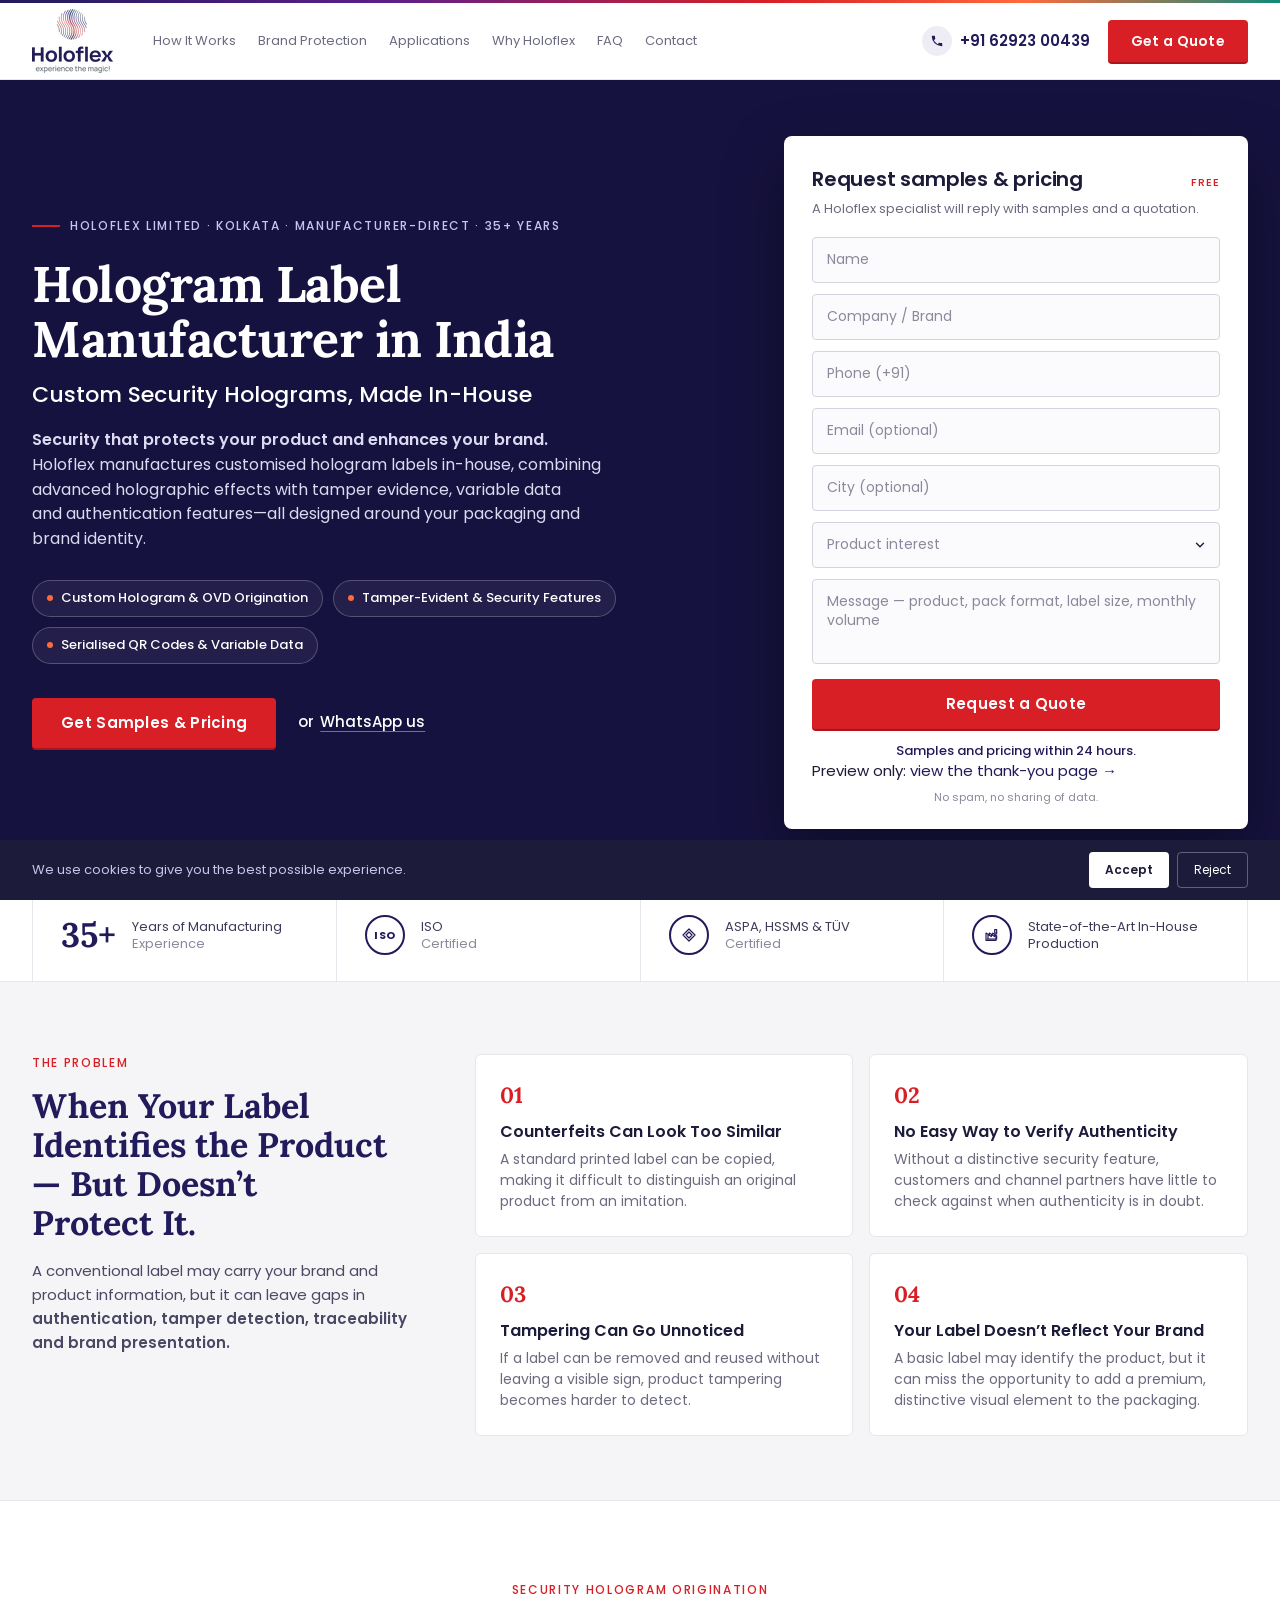
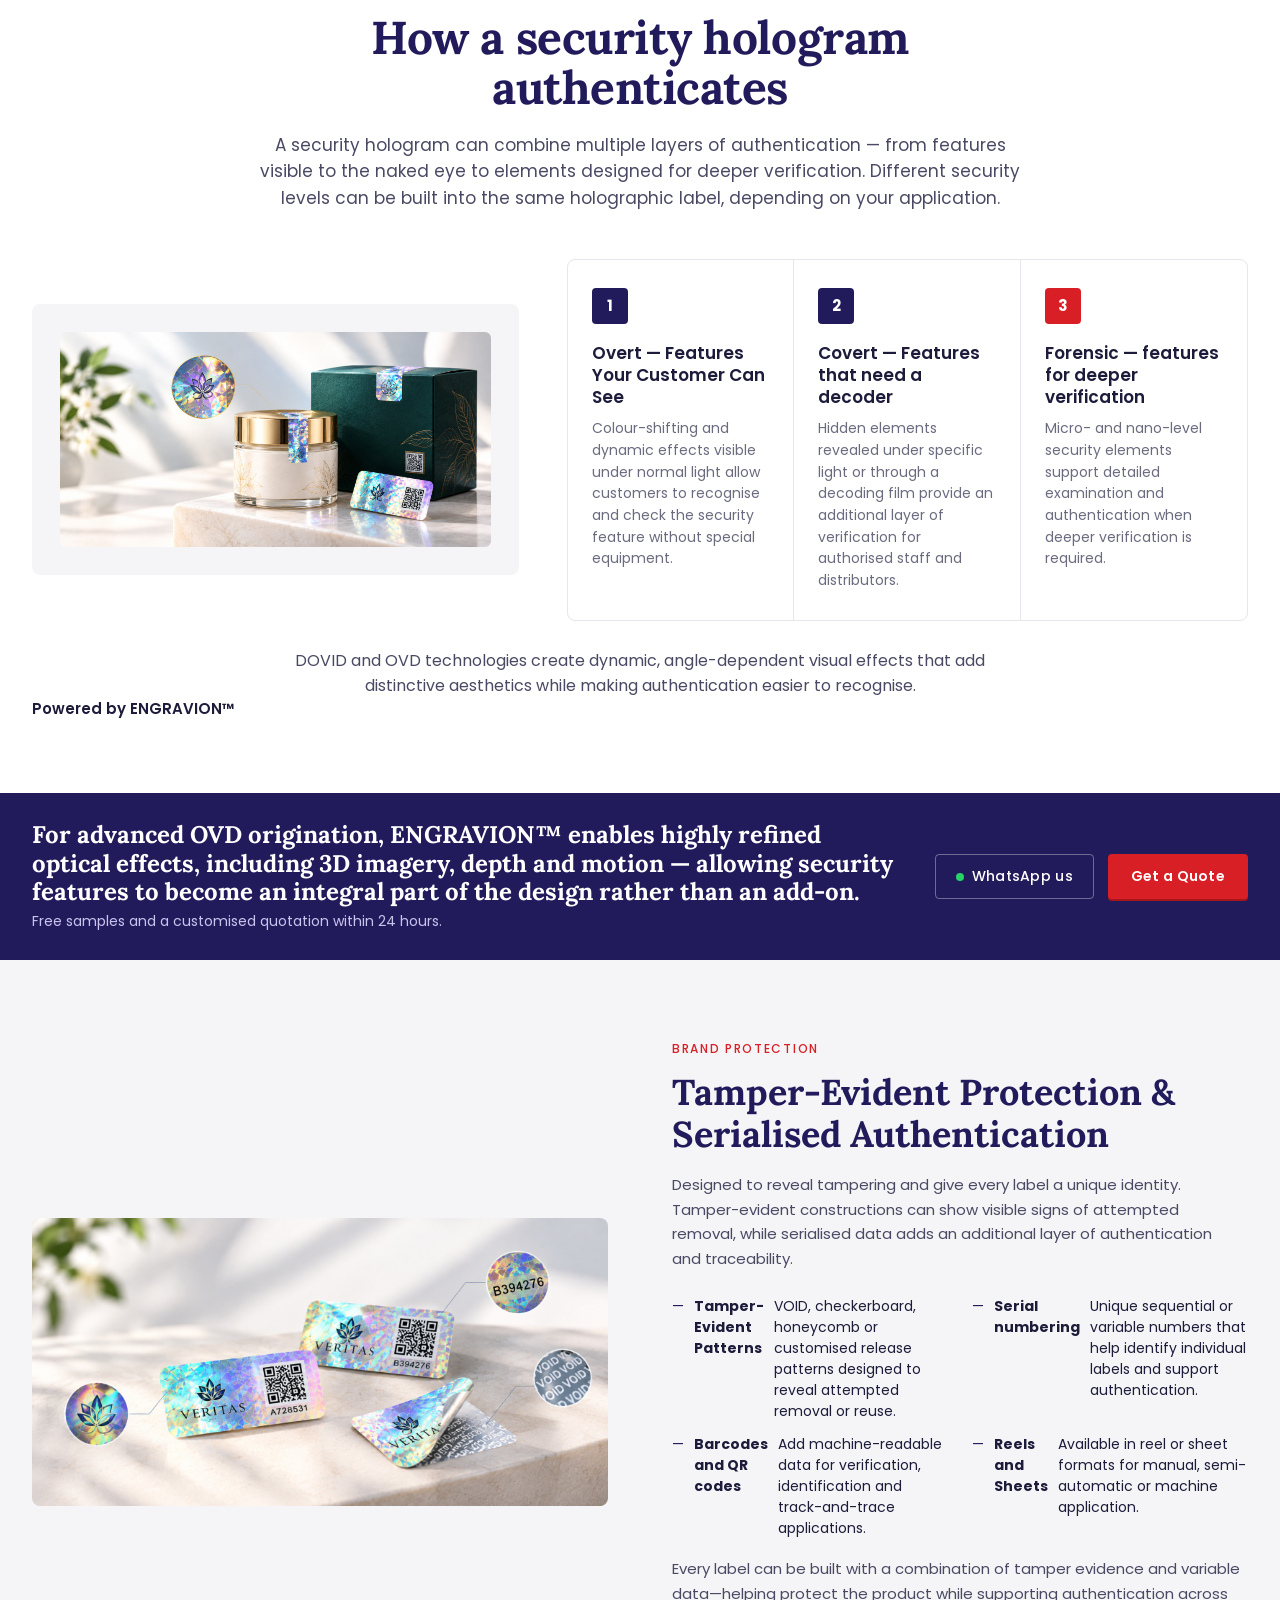
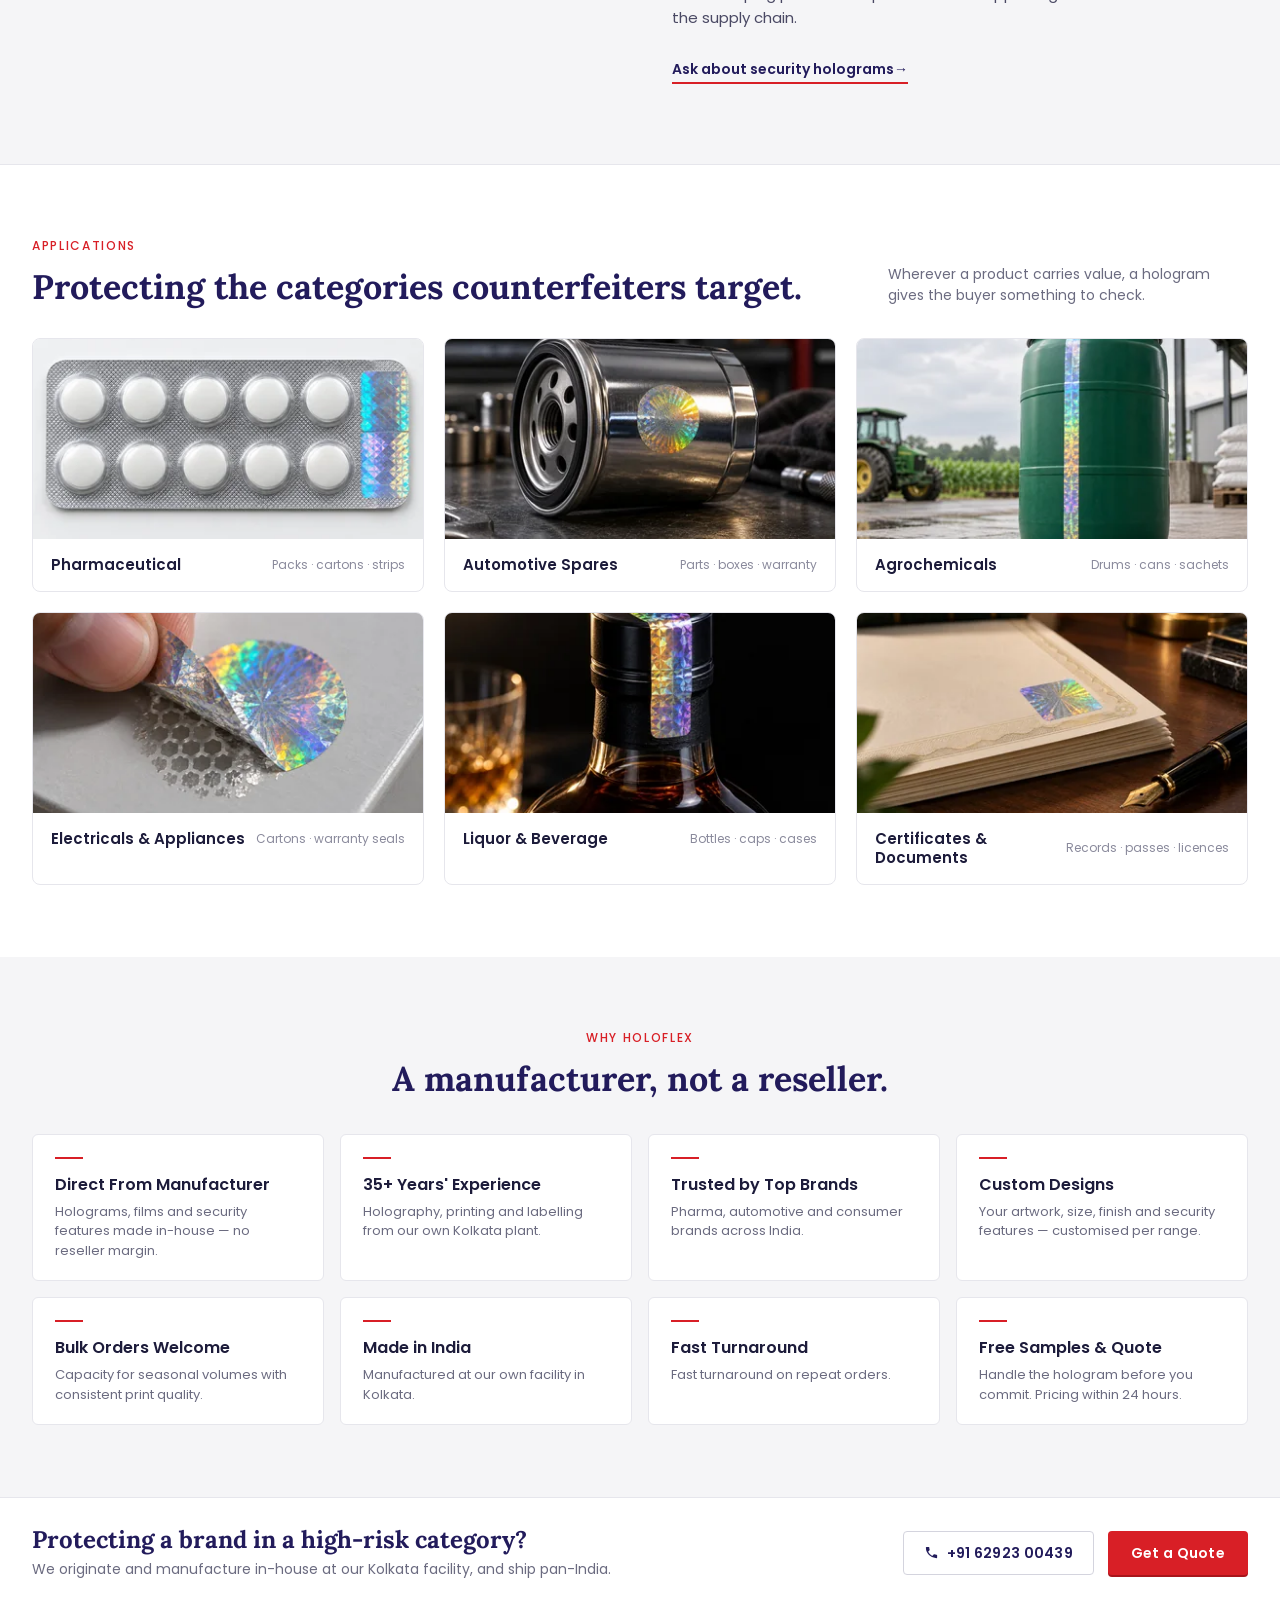
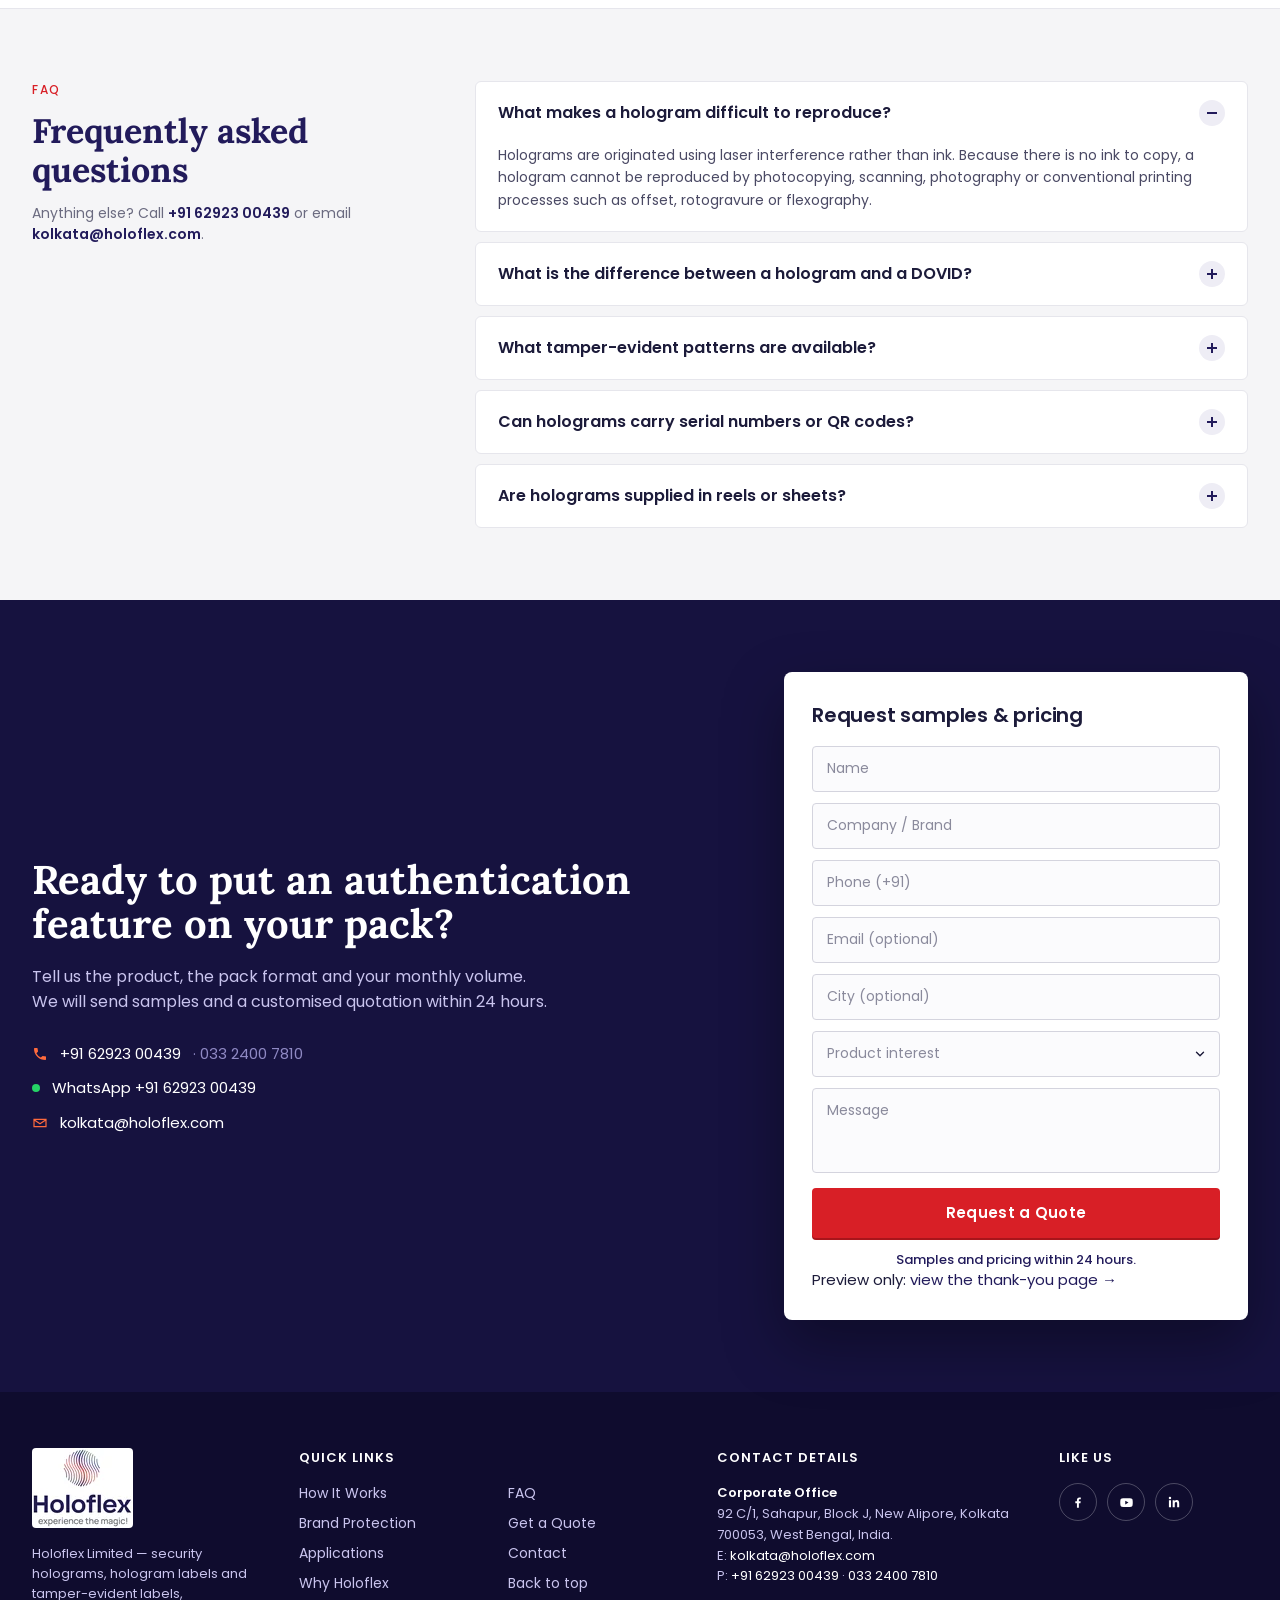
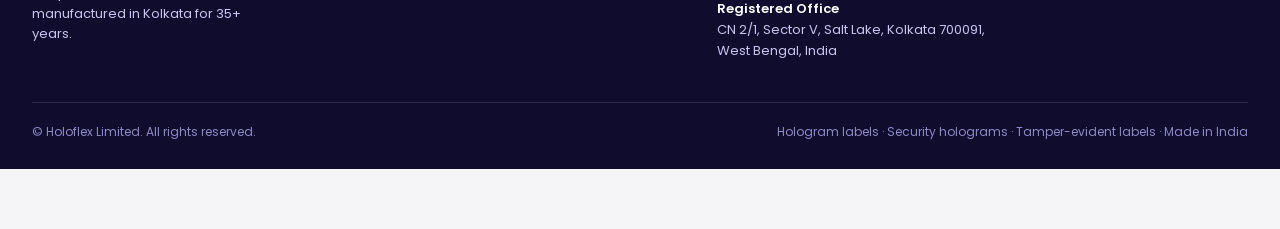
==== commit 3fc6a35a: "Many changes" ====
--- a/_source/vercel-preview/index.html
+++ b/_source/vercel-preview/index.html
@@ -87,12 +87,12 @@
       <p class="lp-eyebrow lp-eyebrow--light"><span class="lp-eyebrow__rule" aria-hidden="true"></span>Holoflex Limited · Kolkata · Manufacturer-direct · 35+ years</p>
       <h1 class="lp-hero__title">Hologram Label Manufacturer in India</h1>
       <h2 class="lp-hero__subtitle">Custom Security Holograms, Made In-House</h2>
-      <p class="lp-hero__lede">Holograms are printed with lasers rather than inks, which is why they resist reproduction by photocopying, scanning, photography and conventional printing. Holoflex originates and manufactures customised security holograms in Kolkata — tamper-evident, serialised, and built to sit within your packaging design.</p>
+      <p class="lp-hero__lede"><strong>Security that protects your product and enhances your brand.</strong> Holoflex manufactures customised hologram labels in-house, combining advanced holographic effects with tamper evidence, variable data and authentication features—all designed around your packaging and brand identity.</p>
 
       <ul class="lp-chips" aria-label="Key benefits">
-        <li class="lp-chip">DOVID &amp; OVD Origination</li>
-        <li class="lp-chip">Tamper-Evident Patterns</li>
-        <li class="lp-chip">Serialised QR &amp; Barcodes</li>
+        <li class="lp-chip">Custom Hologram &amp; OVD Origination</li>
+        <li class="lp-chip">Tamper-Evident & Security Features </li>
+        <li class="lp-chip">Serialised QR Codes & Variable Data</li>
       </ul>
 
       <div class="lp-hero__cta">
@@ -234,29 +234,29 @@
   <div class="lp-container lp-problem__inner">
     <div class="lp-problem__copy">
       <p class="lp-eyebrow">The problem</p>
-      <h2 class="lp-h2">When a Pack Has Nothing the Buyer Can Check.</h2>
-      <p class="lp-problem__lede">A copy does not need to be perfect. It only needs to pass at a glance. Without an authentication feature on the pack, <strong>copies, reused labels and warranty fraud</strong> are difficult to detect and harder to prove.</p>
+      <h2 class="lp-h2">When Your Label Identifies the Product — But Doesn’t Protect It.</h2>
+      <p class="lp-problem__lede">A conventional label may carry your brand and product information, but it can leave gaps in <strong>authentication, tamper detection, traceability and brand presentation.</strong></p>
     </div>
     <ol class="lp-problem__grid">
       <li class="lp-problem__card">
         <span class="lp-problem__num" aria-hidden="true">01</span>
-        <h3>Copies reaching your customers</h3>
-        <p>A pack that cannot be authenticated is a pack a counterfeiter can imitate.</p>
+        <h3>Counterfeits Can Look Too Similar</h3>
+        <p>A standard printed label can be copied, making it difficult to distinguish an original product from an imitation.</p>
       </li>
       <li class="lp-problem__card">
         <span class="lp-problem__num" aria-hidden="true">02</span>
-        <h3>No way for a buyer to verify</h3>
-        <p>Without a visible authentication feature, the customer has nothing to check against.</p>
+        <h3>No Easy Way to Verify Authenticity</h3>
+        <p>Without a distinctive security feature, customers and channel partners have little to check against when authenticity is in doubt.</p>
       </li>
       <li class="lp-problem__card">
         <span class="lp-problem__num" aria-hidden="true">03</span>
-        <h3>Warranty and returns fraud</h3>
-        <p>Reused or transferred labels make it difficult to establish what was genuinely sold.</p>
+        <h3>Tampering Can Go Unnoticed</h3>
+        <p>If a label can be removed and reused without leaving a visible sign, product tampering becomes harder to detect.</p>
       </li>
       <li class="lp-problem__card">
         <span class="lp-problem__num" aria-hidden="true">04</span>
-        <h3>Security that spoils the pack</h3>
-        <p>Authentication features bolted on late look like warning labels rather than part of the design.</p>
+        <h3>Your Label Doesn’t Reflect Your Brand</h3>
+        <p>A basic label may identify the product, but it can miss the opportunity to add a premium, distinctive visual element to the packaging.</p>
       </li>
     </ol>
   </div>
@@ -270,7 +270,7 @@
     <div class="lp-core__head">
       <p class="lp-eyebrow">Security hologram origination</p>
       <h2 class="lp-h2 lp-h2--xl">How a security hologram authenticates</h2>
-      <p class="lp-core__lede">Hologram origination uses laser interference rather than ink. That is the reason a security hologram resists reproduction by photocopying, scanning or conventional print processes, and why only a hologram manufacturer can produce one.</p>
+      <p class="lp-core__lede">A security hologram can combine multiple layers of authentication — from features visible to the naked eye to elements designed for deeper verification. Different security levels can be built into the same holographic label, depending on your application.</p>
     </div>
 
     <div class="lp-core__body">
@@ -279,7 +279,7 @@
              DROP-IN: delete the .lp-ph div and uncomment the <picture> below once
              /images/lp-hologram-features-460.{jpg,webp} and -920.{jpg,webp} exist
              (460×287 and 920×574, ≤60 KB / ≤130 KB). -->
-        <div class="lp-ph lp-ph--figure" aria-hidden="true"></div>
+        <img src="/images/img1.jpeg" width="1600" height="800" loading="lazy" decoding="async" alt="Holoflex security hologram label showing overt colour-shifting features, a covert element and forensic micro-text">
         <!--
         <picture>
           <source type="image/webp" srcset="/images/lp-hologram-features-460.webp 460w, /images/lp-hologram-features-920.webp 920w" sizes="(min-width: 1024px) 460px, calc(100vw - 64px)">
@@ -291,23 +291,24 @@
       <ol class="lp-steps">
         <li class="lp-step">
           <span class="lp-step__num" aria-hidden="true">1</span>
-          <h3>Overt — features a customer can see</h3>
-          <p>Colour-shifting and dynamic effects visible under normal light, so the buyer can check the pack without equipment.</p>
+          <h3>Overt — Features Your Customer Can See</h3>
+          <p>Colour-shifting and dynamic effects visible under normal light allow customers to recognise and check the security feature without special equipment.</p>
         </li>
         <li class="lp-step">
           <span class="lp-step__num" aria-hidden="true">2</span>
-          <h3>Covert — features that need a decoder</h3>
-          <p>Elements revealed only under specific light or through a decoding film, for use by your own staff and distributors.</p>
+          <h3>Covert — Features that need a decoder</h3>
+          <p>Hidden elements revealed under specific light or through a decoding film provide an additional layer of verification for authorised staff and distributors.</p>
         </li>
         <li class="lp-step">
           <span class="lp-step__num lp-step__num--red" aria-hidden="true">3</span>
-          <h3>Forensic — features for verification at depth</h3>
-          <p>Micro and nano-level elements for laboratory-level confirmation where a dispute needs settling.</p>
+          <h3>Forensic — features for deeper verification</h3>
+          <p>Micro- and nano-level security elements support detailed examination and authentication when deeper verification is required.</p>
         </li>
       </ol>
     </div>
 
-    <p class="lp-core__note">Diffractive Optically Variable Image Devices (DOVID) and Optically Variable Device (OVD) technology produce effects that shift with viewing angle — more sophisticated than earlier holography, and easier for a customer to recognise.</p>
+    <p class="lp-core__note">DOVID and OVD technologies create dynamic, angle-dependent visual effects that add distinctive aesthetics while making authentication easier to recognise.</p>
+    <p><strong>Powered by ENGRAVION™</strong></p>
   </div>
 </section>
 
@@ -317,7 +318,7 @@
 <section class="lp-band lp-band--dark" aria-label="Request free samples">
   <div class="lp-container lp-band__inner">
     <div>
-      <p class="lp-band__title">Overt • Covert • Forensic — originated and manufactured in-house, with tamper-evident construction and serialised data built in.</p>
+      <p class="lp-band__title">For advanced OVD origination, ENGRAVION™ enables highly refined optical effects, including 3D imagery, depth and motion — allowing security features to become an integral part of the design rather than an add-on.</p>
       <p class="lp-band__sub">Free samples and a customised quotation within 24 hours.</p>
     </div>
     <div class="lp-band__actions">
@@ -337,7 +338,7 @@
            DROP-IN: delete the .lp-ph div and uncomment the <picture> below once
            /images/lp-security-600.{jpg,webp} and -1200.{jpg,webp} exist
            (600×450 and 1200×900, ≤80 KB / ≤160 KB). -->
-      <div class="lp-ph lp-ph--security" aria-hidden="true"></div>
+      <img src="/images/img2.jpeg" width="1600" height="800" loading="lazy" decoding="async" alt="Holoflex tamper-evident hologram label with VOID release pattern, serial number and QR code">
       <!--
       <picture>
         <source type="image/webp" srcset="/images/lp-security-600.webp 600w, /images/lp-security-1200.webp 1200w" sizes="(min-width: 1024px) 592px, calc(100vw - 32px)">
@@ -347,15 +348,15 @@
     </div>
     <div class="lp-security__copy">
       <p class="lp-eyebrow">Brand protection</p>
-      <h2 class="lp-h2">Tamper-evident construction and serialised tracking.</h2>
-      <p class="lp-security__lede">Once a hologram label is applied, any attempt to lift and reuse it destroys the label. The tamper pattern is embedded in the film itself.</p>
+      <h2 class="lp-h2">Tamper-Evident Protection & Serialised Authentication</h2>
+      <p class="lp-security__lede">Designed to reveal tampering and give every label a unique identity. Tamper-evident constructions can show visible signs of attempted removal, while serialised data adds an additional layer of authentication and traceability.</p>
       <ul class="lp-security__list">
-        <li><b>Tamper patterns</b>: VOID, checkerboard, honeycomb, or a customised release pattern.</li>
-        <li><b>Serial numbering</b> for inventory control, reducing the risk of duplication.</li>
-        <li><b>Barcodes and QR codes</b> for track-and-trace verification across the supply chain.</li>
-        <li>Available in <b>reels and sheets</b>, for manual or machine application.</li>
+        <li><b>Tamper-Evident Patterns</b> VOID, checkerboard, honeycomb or customised release patterns designed to reveal attempted removal or reuse.</li>
+        <li><b>Serial numbering</b> Unique sequential or variable numbers that help identify individual labels and support authentication.</li>
+        <li><b>Barcodes and QR codes</b> Add machine-readable data for verification, identification and track-and-trace applications.</li>
+        <li><b>Reels and Sheets</b> Available in reel or sheet formats for manual, semi-automatic or machine application.</li>
       </ul>
-      <p class="lp-security__lede">Serialised variable data turns each label into a unique identifier, which supports both authentication and material tracking.</p>
+      <p class="lp-security__lede">Every label can be built with a combination of tamper evidence and variable data—helping protect the product while supporting authentication across the supply chain.</p>
       <a class="lp-textlink" href="#quote" data-quote-link>Ask about security holograms<span aria-hidden="true">→</span></a>
     </div>
   </div>
@@ -374,80 +375,61 @@
       <p class="lp-apps__sub">Wherever a product carries value, a hologram gives the buyer something to check.</p>
     </div>
 
-    <!-- PLACEHOLDER GALLERY — six photographs awaiting client photography.
-         Each card carries a neutral .lp-ph tile. DROP-IN per card: delete the
-         .lp-ph div and uncomment the <picture>, once the files named in it
-         exist in /images/ at 400×267 (≤25 KB) and 800×534 (≤60 KB), JPG + WebP. -->
+    <!-- GALLERY — six photographs in place (added 2026-09-10), each cropped to
+         3:2 and served at 400×267 (≤25 KB) and 800×534 (≤60 KB), JPG + WebP.
+         Originals are in _source/assets/. -->
     <ul class="lp-apps__grid">
       <li class="lp-app">
         <div class="lp-app__media">
-          <div class="lp-ph" aria-hidden="true"></div>
-          <!--
           <picture>
             <source type="image/webp" srcset="/images/lp-app-pharma-400.webp 400w, /images/lp-app-pharma-800.webp 800w" sizes="(min-width: 1024px) 389px, (min-width: 768px) calc((100vw - 104px) / 3), calc((100vw - 42px) / 2)">
-            <img src="/images/lp-app-pharma-400.jpg" srcset="/images/lp-app-pharma-400.jpg 400w, /images/lp-app-pharma-800.jpg 800w" sizes="(min-width: 1024px) 389px, (min-width: 768px) calc((100vw - 104px) / 3), calc((100vw - 42px) / 2)" width="400" height="267" loading="lazy" decoding="async" alt="Holoflex security hologram label on a pharmaceutical carton beside a blister strip">
+            <img src="/images/lp-app-pharma-400.jpg" srcset="/images/lp-app-pharma-400.jpg 400w, /images/lp-app-pharma-800.jpg 800w" sizes="(min-width: 1024px) 389px, (min-width: 768px) calc((100vw - 104px) / 3), calc((100vw - 42px) / 2)" width="400" height="267" loading="lazy" decoding="async" alt="Holoflex holographic security seal with a colour-shifting diffraction pattern at the end of a pharmaceutical blister strip">
           </picture>
-          -->
         </div>
         <div class="lp-app__caption"><h3>Pharmaceutical</h3><span>Packs · cartons · strips</span></div>
       </li>
       <li class="lp-app">
         <div class="lp-app__media">
-          <div class="lp-ph" aria-hidden="true"></div>
-          <!--
           <picture>
             <source type="image/webp" srcset="/images/lp-app-automotive-spares-400.webp 400w, /images/lp-app-automotive-spares-800.webp 800w" sizes="(min-width: 1024px) 389px, (min-width: 768px) calc((100vw - 104px) / 3), calc((100vw - 42px) / 2)">
-            <img src="/images/lp-app-automotive-spares-400.jpg" srcset="/images/lp-app-automotive-spares-400.jpg 400w, /images/lp-app-automotive-spares-800.jpg 800w" sizes="(min-width: 1024px) 389px, (min-width: 768px) calc((100vw - 104px) / 3), calc((100vw - 42px) / 2)" width="400" height="267" loading="lazy" decoding="async" alt="Holoflex hologram label on an automotive spare-parts box beside a warranty seal">
+            <img src="/images/lp-app-automotive-spares-400.jpg" srcset="/images/lp-app-automotive-spares-400.jpg 400w, /images/lp-app-automotive-spares-800.jpg 800w" sizes="(min-width: 1024px) 389px, (min-width: 768px) calc((100vw - 104px) / 3), calc((100vw - 42px) / 2)" width="400" height="267" loading="lazy" decoding="async" alt="Round Holoflex hologram label with a colour-shifting starburst pattern on a metal automotive oil filter">
           </picture>
-          -->
         </div>
         <div class="lp-app__caption"><h3>Automotive Spares</h3><span>Parts · boxes · warranty</span></div>
       </li>
       <li class="lp-app">
         <div class="lp-app__media">
-          <div class="lp-ph" aria-hidden="true"></div>
-          <!--
           <picture>
             <source type="image/webp" srcset="/images/lp-app-agrochemicals-400.webp 400w, /images/lp-app-agrochemicals-800.webp 800w" sizes="(min-width: 1024px) 389px, (min-width: 768px) calc((100vw - 104px) / 3), calc((100vw - 42px) / 2)">
-            <img src="/images/lp-app-agrochemicals-400.jpg" srcset="/images/lp-app-agrochemicals-400.jpg 400w, /images/lp-app-agrochemicals-800.jpg 800w" sizes="(min-width: 1024px) 389px, (min-width: 768px) calc((100vw - 104px) / 3), calc((100vw - 42px) / 2)" width="400" height="267" loading="lazy" decoding="async" alt="Holoflex hologram label on an agrochemical drum beside a can and a sachet">
+            <img src="/images/lp-app-agrochemicals-400.jpg" srcset="/images/lp-app-agrochemicals-400.jpg 400w, /images/lp-app-agrochemicals-800.jpg 800w" sizes="(min-width: 1024px) 389px, (min-width: 768px) calc((100vw - 104px) / 3), calc((100vw - 42px) / 2)" width="400" height="267" loading="lazy" decoding="async" alt="Holoflex holographic tamper-evident security strip running down the side of a green agrochemical drum">
           </picture>
-          -->
         </div>
         <div class="lp-app__caption"><h3>Agrochemicals</h3><span>Drums · cans · sachets</span></div>
       </li>
       <li class="lp-app">
         <div class="lp-app__media">
-          <div class="lp-ph" aria-hidden="true"></div>
-          <!--
           <picture>
             <source type="image/webp" srcset="/images/lp-app-electricals-appliances-400.webp 400w, /images/lp-app-electricals-appliances-800.webp 800w" sizes="(min-width: 1024px) 389px, (min-width: 768px) calc((100vw - 104px) / 3), calc((100vw - 42px) / 2)">
-            <img src="/images/lp-app-electricals-appliances-400.jpg" srcset="/images/lp-app-electricals-appliances-400.jpg 400w, /images/lp-app-electricals-appliances-800.jpg 800w" sizes="(min-width: 1024px) 389px, (min-width: 768px) calc((100vw - 104px) / 3), calc((100vw - 42px) / 2)" width="400" height="267" loading="lazy" decoding="async" alt="Holoflex hologram warranty seal on an electrical appliance carton">
+            <img src="/images/lp-app-electricals-appliances-400.jpg" srcset="/images/lp-app-electricals-appliances-400.jpg 400w, /images/lp-app-electricals-appliances-800.jpg 800w" sizes="(min-width: 1024px) 389px, (min-width: 768px) calc((100vw - 104px) / 3), calc((100vw - 42px) / 2)" width="400" height="267" loading="lazy" decoding="async" alt="Holoflex tamper-evident hologram warranty seal being peeled from an appliance carton, leaving a honeycomb void pattern behind">
           </picture>
-          -->
         </div>
         <div class="lp-app__caption"><h3>Electricals &amp; Appliances</h3><span>Cartons · warranty seals</span></div>
       </li>
       <li class="lp-app">
         <div class="lp-app__media">
-          <div class="lp-ph" aria-hidden="true"></div>
-          <!--
           <picture>
             <source type="image/webp" srcset="/images/lp-app-liquor-beverage-400.webp 400w, /images/lp-app-liquor-beverage-800.webp 800w" sizes="(min-width: 1024px) 389px, (min-width: 768px) calc((100vw - 104px) / 3), calc((100vw - 42px) / 2)">
-            <img src="/images/lp-app-liquor-beverage-400.jpg" srcset="/images/lp-app-liquor-beverage-400.jpg 400w, /images/lp-app-liquor-beverage-800.jpg 800w" sizes="(min-width: 1024px) 389px, (min-width: 768px) calc((100vw - 104px) / 3), calc((100vw - 42px) / 2)" width="400" height="267" loading="lazy" decoding="async" alt="Holoflex hologram label across the cap and neck of a liquor bottle beside a labelled case">
+            <img src="/images/lp-app-liquor-beverage-400.jpg" srcset="/images/lp-app-liquor-beverage-400.jpg 400w, /images/lp-app-liquor-beverage-800.jpg 800w" sizes="(min-width: 1024px) 389px, (min-width: 768px) calc((100vw - 104px) / 3), calc((100vw - 42px) / 2)" width="400" height="267" loading="lazy" decoding="async" alt="Holoflex holographic tamper-evident cap seal across the closure and neck of a liquor bottle">
           </picture>
-          -->
         </div>
         <div class="lp-app__caption"><h3>Liquor &amp; Beverage</h3><span>Bottles · caps · cases</span></div>
       </li>
       <li class="lp-app">
         <div class="lp-app__media">
-          <div class="lp-ph" aria-hidden="true"></div>
-          <!--
           <picture>
             <source type="image/webp" srcset="/images/lp-app-certificates-documents-400.webp 400w, /images/lp-app-certificates-documents-800.webp 800w" sizes="(min-width: 1024px) 389px, (min-width: 768px) calc((100vw - 104px) / 3), calc((100vw - 42px) / 2)">
-            <img src="/images/lp-app-certificates-documents-400.jpg" srcset="/images/lp-app-certificates-documents-400.jpg 400w, /images/lp-app-certificates-documents-800.jpg 800w" sizes="(min-width: 1024px) 389px, (min-width: 768px) calc((100vw - 104px) / 3), calc((100vw - 42px) / 2)" width="400" height="267" loading="lazy" decoding="async" alt="Holoflex security hologram on a certificate beside an ID pass and a licence card">
+            <img src="/images/lp-app-certificates-documents-400.jpg" srcset="/images/lp-app-certificates-documents-400.jpg 400w, /images/lp-app-certificates-documents-800.jpg 800w" sizes="(min-width: 1024px) 389px, (min-width: 768px) calc((100vw - 104px) / 3), calc((100vw - 42px) / 2)" width="400" height="267" loading="lazy" decoding="async" alt="Square Holoflex security hologram with a colour-shifting diffraction pattern on the corner of a certificate">
           </picture>
-          -->
         </div>
         <div class="lp-app__caption"><h3>Certificates &amp; Documents</h3><span>Records · passes · licences</span></div>
       </li>
--- a/css/hologram-labels-lp.css
+++ b/css/hologram-labels-lp.css
@@ -609,8 +609,10 @@
    -------------------------------------------------------------------------- */
 .lp-security { background: var(--lp-bg); }
 .lp-security__inner { padding-top: 40px; padding-bottom: 40px; }
-.lp-security__media { height: 200px; border-radius: var(--lp-radius-lg); overflow: hidden; margin-bottom: 18px; }
-.lp-security__media img, .lp-security__media picture { width: 100%; height: 100%; object-fit: cover; }
+/* No fixed height: the box takes the photo's own aspect ratio so nothing is cropped (magnified callouts sit near the edges). */
+.lp-security__media { border-radius: var(--lp-radius-lg); overflow: hidden; margin-bottom: 18px; }
+.lp-security__media picture { display: block; }
+.lp-security__media img { display: block; width: 100%; height: auto; }
 .lp-security__lede { font-size: 14px; line-height: 1.6; color: var(--lp-ink-3); margin-top: 12px; text-wrap: pretty; }
 .lp-security__list { display: grid; grid-template-columns: 1fr; gap: 10px; margin-top: 18px; }
 .lp-security__list li { display: flex; gap: 10px; font-size: 14px; color: var(--lp-ink); }
@@ -618,13 +620,13 @@
 
 @media (min-width: 768px) {
   .lp-security__inner { padding-top: 60px; padding-bottom: 60px; }
-  .lp-security__media { height: 320px; margin-bottom: 24px; }
+  .lp-security__media { margin-bottom: 24px; }
   .lp-security__lede { font-size: 15px; line-height: 1.65; margin-top: 18px; }
   .lp-security__list { grid-template-columns: 1fr 1fr; gap: 12px 24px; margin-top: 24px; }
 }
 @media (min-width: 1024px) {
   .lp-security__inner { padding-top: 80px; padding-bottom: 80px; display: grid; grid-template-columns: 1fr 1fr; gap: 64px; align-items: center; }
-  .lp-security__media { height: 420px; margin-bottom: 0; }
+  .lp-security__media { margin-bottom: 0; }
   .lp-security .lp-h2 { font-size: 36px; }
 }
 
@@ -867,7 +869,7 @@
   background-position: center, center;
   background-size: 48px 48px, cover;
 }
-.lp-ph--security { background-size: 72px 72px, cover; }
+.lp-ph--security { aspect-ratio: 4 / 3; background-size: 72px 72px, cover; }
 .lp-ph--figure { aspect-ratio: 460 / 287; max-width: 460px; border-radius: 6px; }   /* core-block product slot */
 
 /* GTM noscript iframe (kept out of the markup as an inline style) */
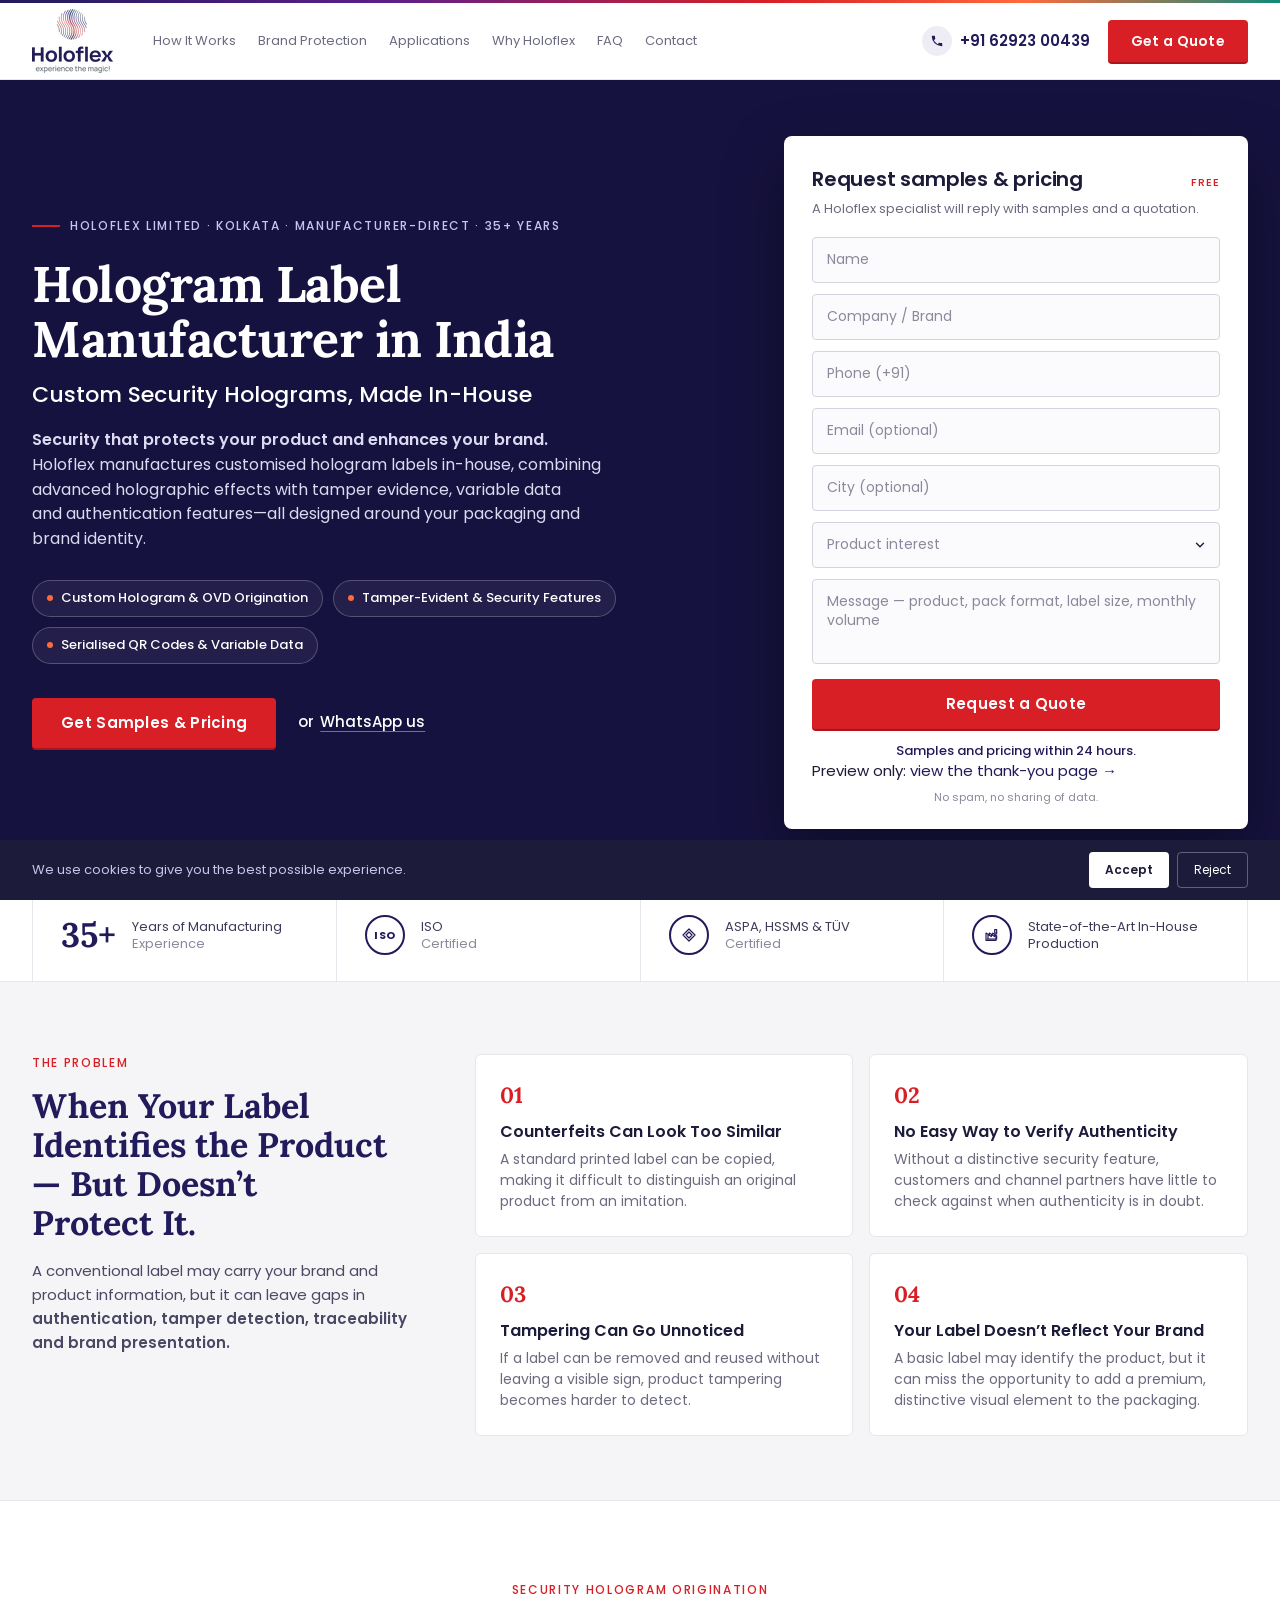
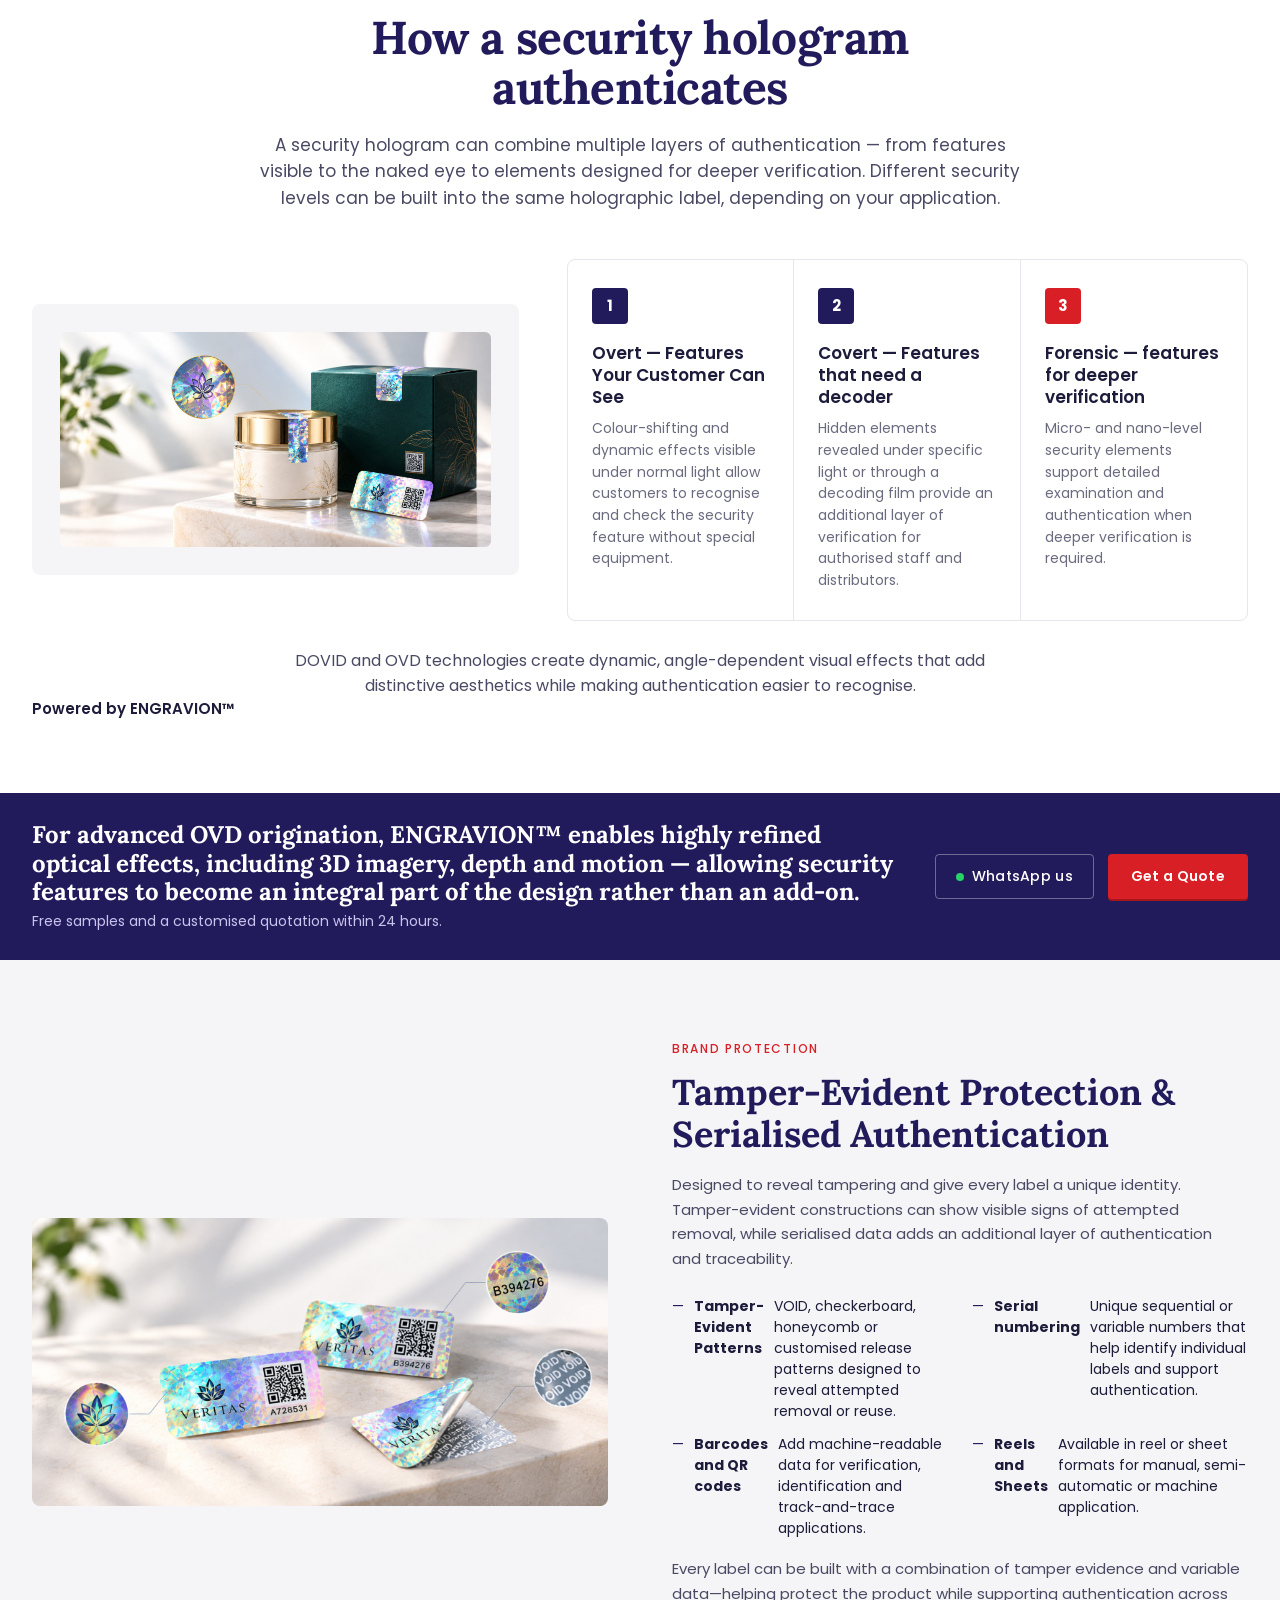
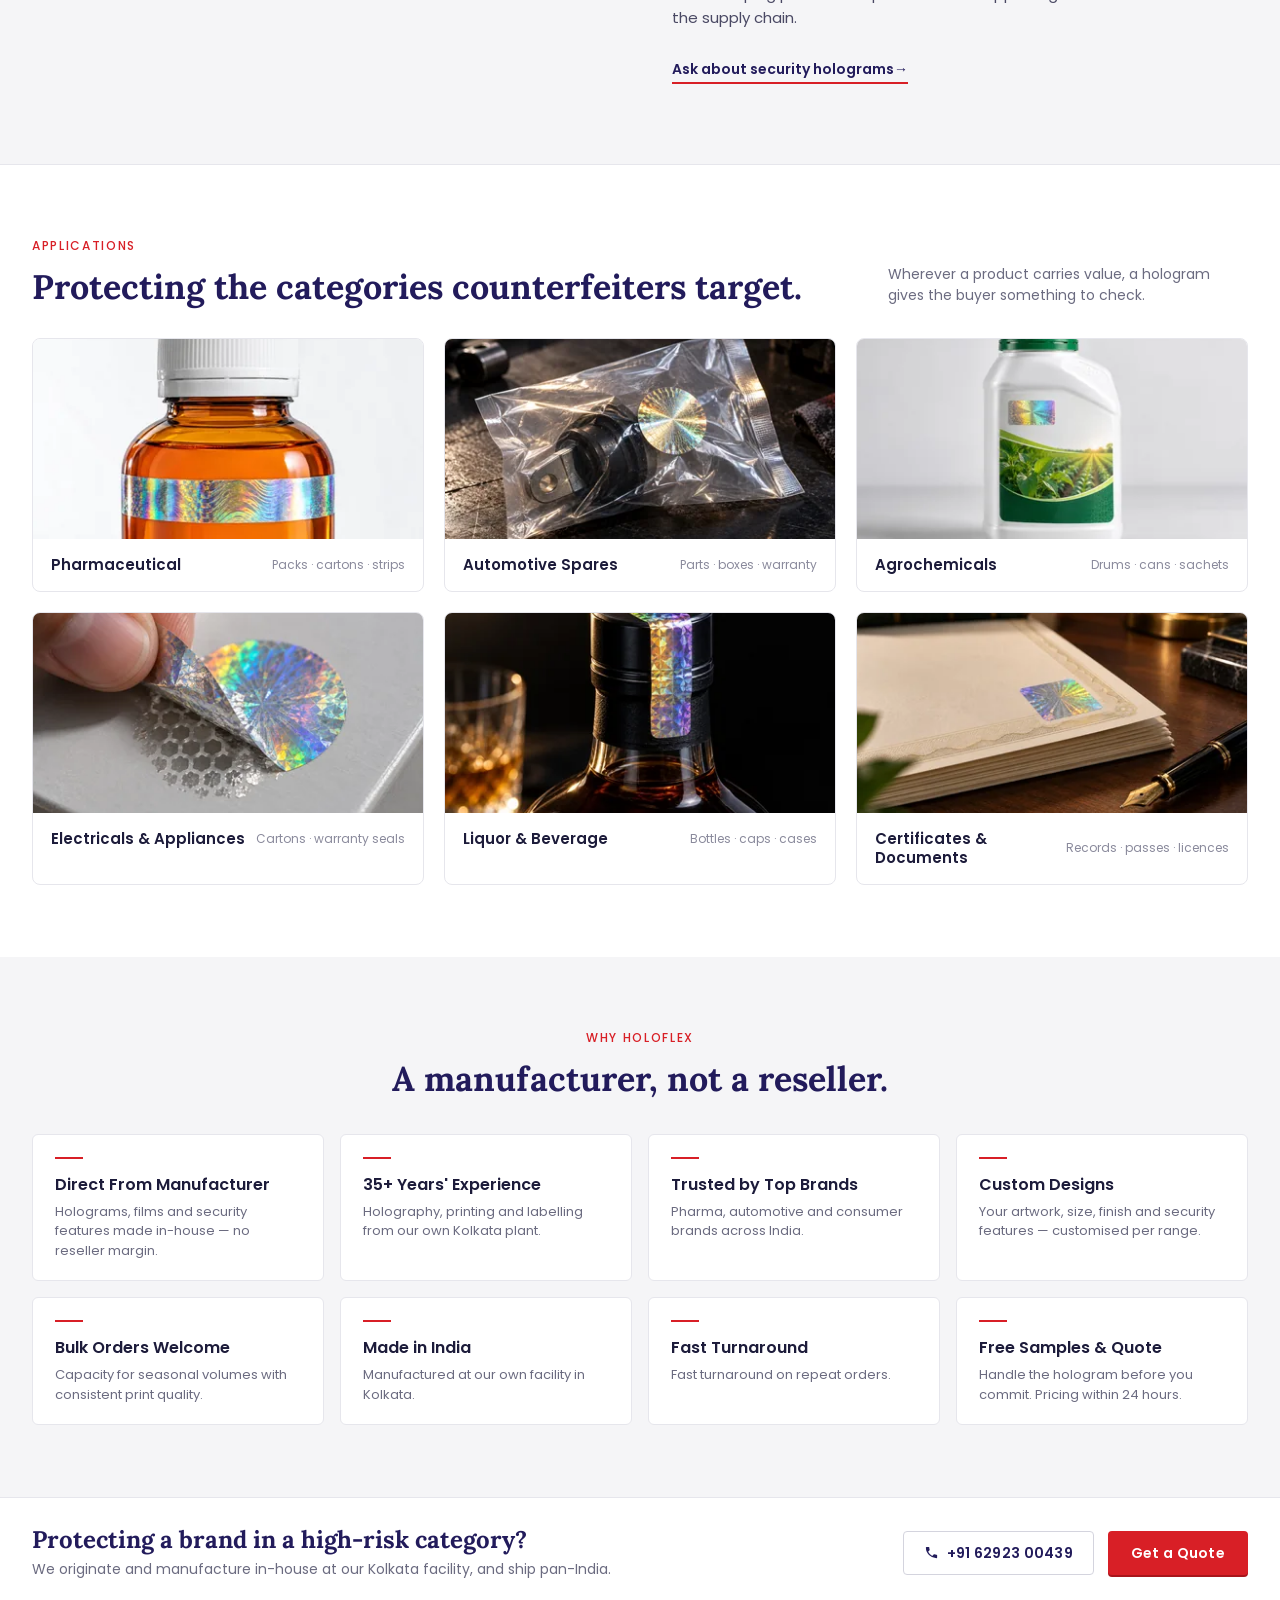
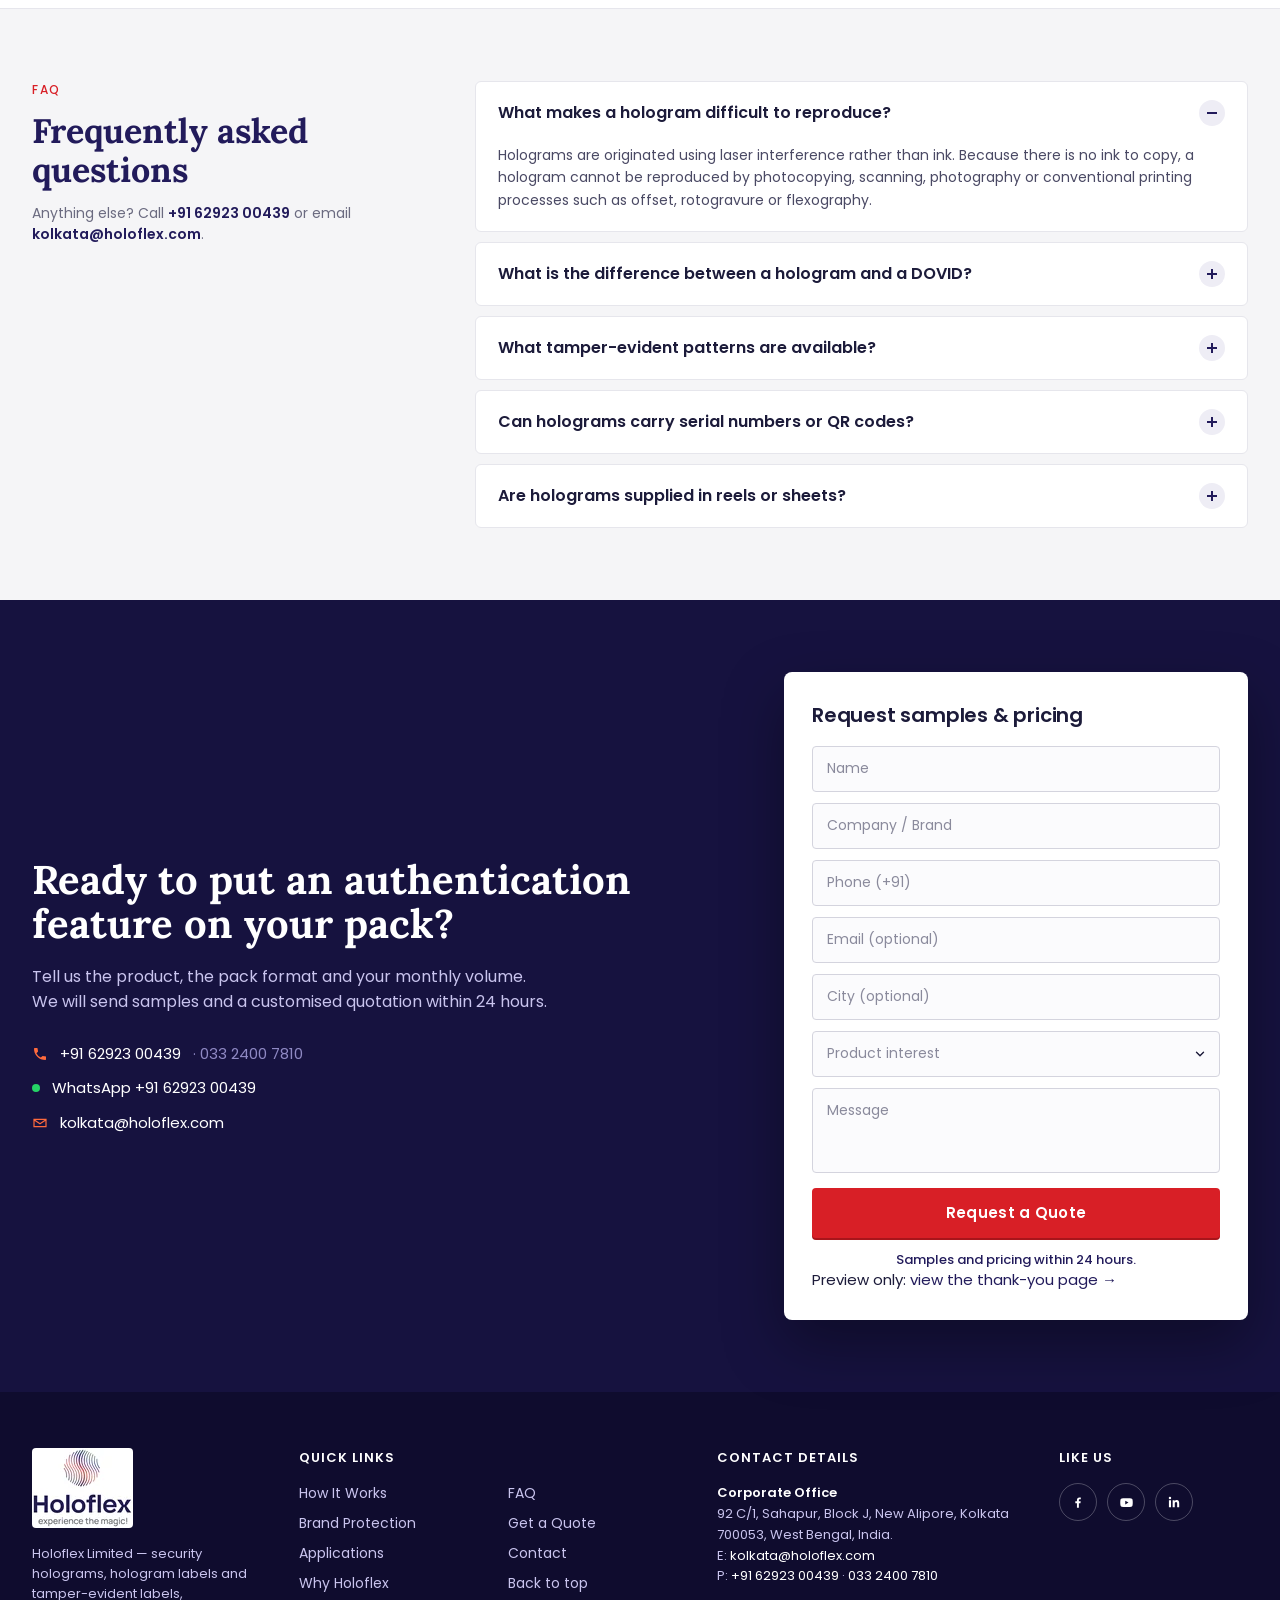
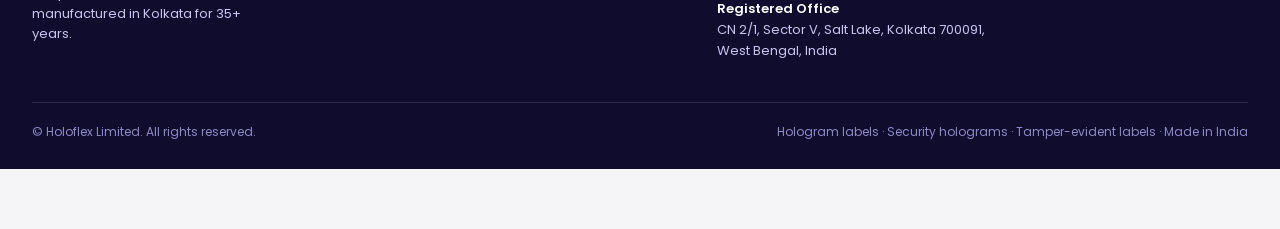
==== commit ad22ae88: "Replace pharma, automotive and agrochemical gallery photos New originals in _source/assets, regenera" ====
--- a/_source/vercel-preview/index.html
+++ b/_source/vercel-preview/index.html
@@ -383,7 +383,7 @@
         <div class="lp-app__media">
           <picture>
             <source type="image/webp" srcset="/images/lp-app-pharma-400.webp 400w, /images/lp-app-pharma-800.webp 800w" sizes="(min-width: 1024px) 389px, (min-width: 768px) calc((100vw - 104px) / 3), calc((100vw - 42px) / 2)">
-            <img src="/images/lp-app-pharma-400.jpg" srcset="/images/lp-app-pharma-400.jpg 400w, /images/lp-app-pharma-800.jpg 800w" sizes="(min-width: 1024px) 389px, (min-width: 768px) calc((100vw - 104px) / 3), calc((100vw - 42px) / 2)" width="400" height="267" loading="lazy" decoding="async" alt="Holoflex holographic security seal with a colour-shifting diffraction pattern at the end of a pharmaceutical blister strip">
+            <img src="/images/lp-app-pharma-400.jpg" srcset="/images/lp-app-pharma-400.jpg 400w, /images/lp-app-pharma-800.jpg 800w" sizes="(min-width: 1024px) 389px, (min-width: 768px) calc((100vw - 104px) / 3), calc((100vw - 42px) / 2)" width="400" height="267" loading="lazy" decoding="async" alt="Holoflex holographic security band with a colour-shifting wave pattern wrapped around the neck of an amber pharmaceutical syrup bottle">
           </picture>
         </div>
         <div class="lp-app__caption"><h3>Pharmaceutical</h3><span>Packs · cartons · strips</span></div>
@@ -392,7 +392,7 @@
         <div class="lp-app__media">
           <picture>
             <source type="image/webp" srcset="/images/lp-app-automotive-spares-400.webp 400w, /images/lp-app-automotive-spares-800.webp 800w" sizes="(min-width: 1024px) 389px, (min-width: 768px) calc((100vw - 104px) / 3), calc((100vw - 42px) / 2)">
-            <img src="/images/lp-app-automotive-spares-400.jpg" srcset="/images/lp-app-automotive-spares-400.jpg 400w, /images/lp-app-automotive-spares-800.jpg 800w" sizes="(min-width: 1024px) 389px, (min-width: 768px) calc((100vw - 104px) / 3), calc((100vw - 42px) / 2)" width="400" height="267" loading="lazy" decoding="async" alt="Round Holoflex hologram label with a colour-shifting starburst pattern on a metal automotive oil filter">
+            <img src="/images/lp-app-automotive-spares-400.jpg" srcset="/images/lp-app-automotive-spares-400.jpg 400w, /images/lp-app-automotive-spares-800.jpg 800w" sizes="(min-width: 1024px) 389px, (min-width: 768px) calc((100vw - 104px) / 3), calc((100vw - 42px) / 2)" width="400" height="267" loading="lazy" decoding="async" alt="Round Holoflex hologram label with a colour-shifting starburst pattern on the sealed poly bag of a genuine automotive spare part">
           </picture>
         </div>
         <div class="lp-app__caption"><h3>Automotive Spares</h3><span>Parts · boxes · warranty</span></div>
@@ -401,7 +401,7 @@
         <div class="lp-app__media">
           <picture>
             <source type="image/webp" srcset="/images/lp-app-agrochemicals-400.webp 400w, /images/lp-app-agrochemicals-800.webp 800w" sizes="(min-width: 1024px) 389px, (min-width: 768px) calc((100vw - 104px) / 3), calc((100vw - 42px) / 2)">
-            <img src="/images/lp-app-agrochemicals-400.jpg" srcset="/images/lp-app-agrochemicals-400.jpg 400w, /images/lp-app-agrochemicals-800.jpg 800w" sizes="(min-width: 1024px) 389px, (min-width: 768px) calc((100vw - 104px) / 3), calc((100vw - 42px) / 2)" width="400" height="267" loading="lazy" decoding="async" alt="Holoflex holographic tamper-evident security strip running down the side of a green agrochemical drum">
+            <img src="/images/lp-app-agrochemicals-400.jpg" srcset="/images/lp-app-agrochemicals-400.jpg 400w, /images/lp-app-agrochemicals-800.jpg 800w" sizes="(min-width: 1024px) 389px, (min-width: 768px) calc((100vw - 104px) / 3), calc((100vw - 42px) / 2)" width="400" height="267" loading="lazy" decoding="async" alt="Rectangular Holoflex security hologram on the label of a white agrochemical bottle with a green cap">
           </picture>
         </div>
         <div class="lp-app__caption"><h3>Agrochemicals</h3><span>Drums · cans · sachets</span></div>
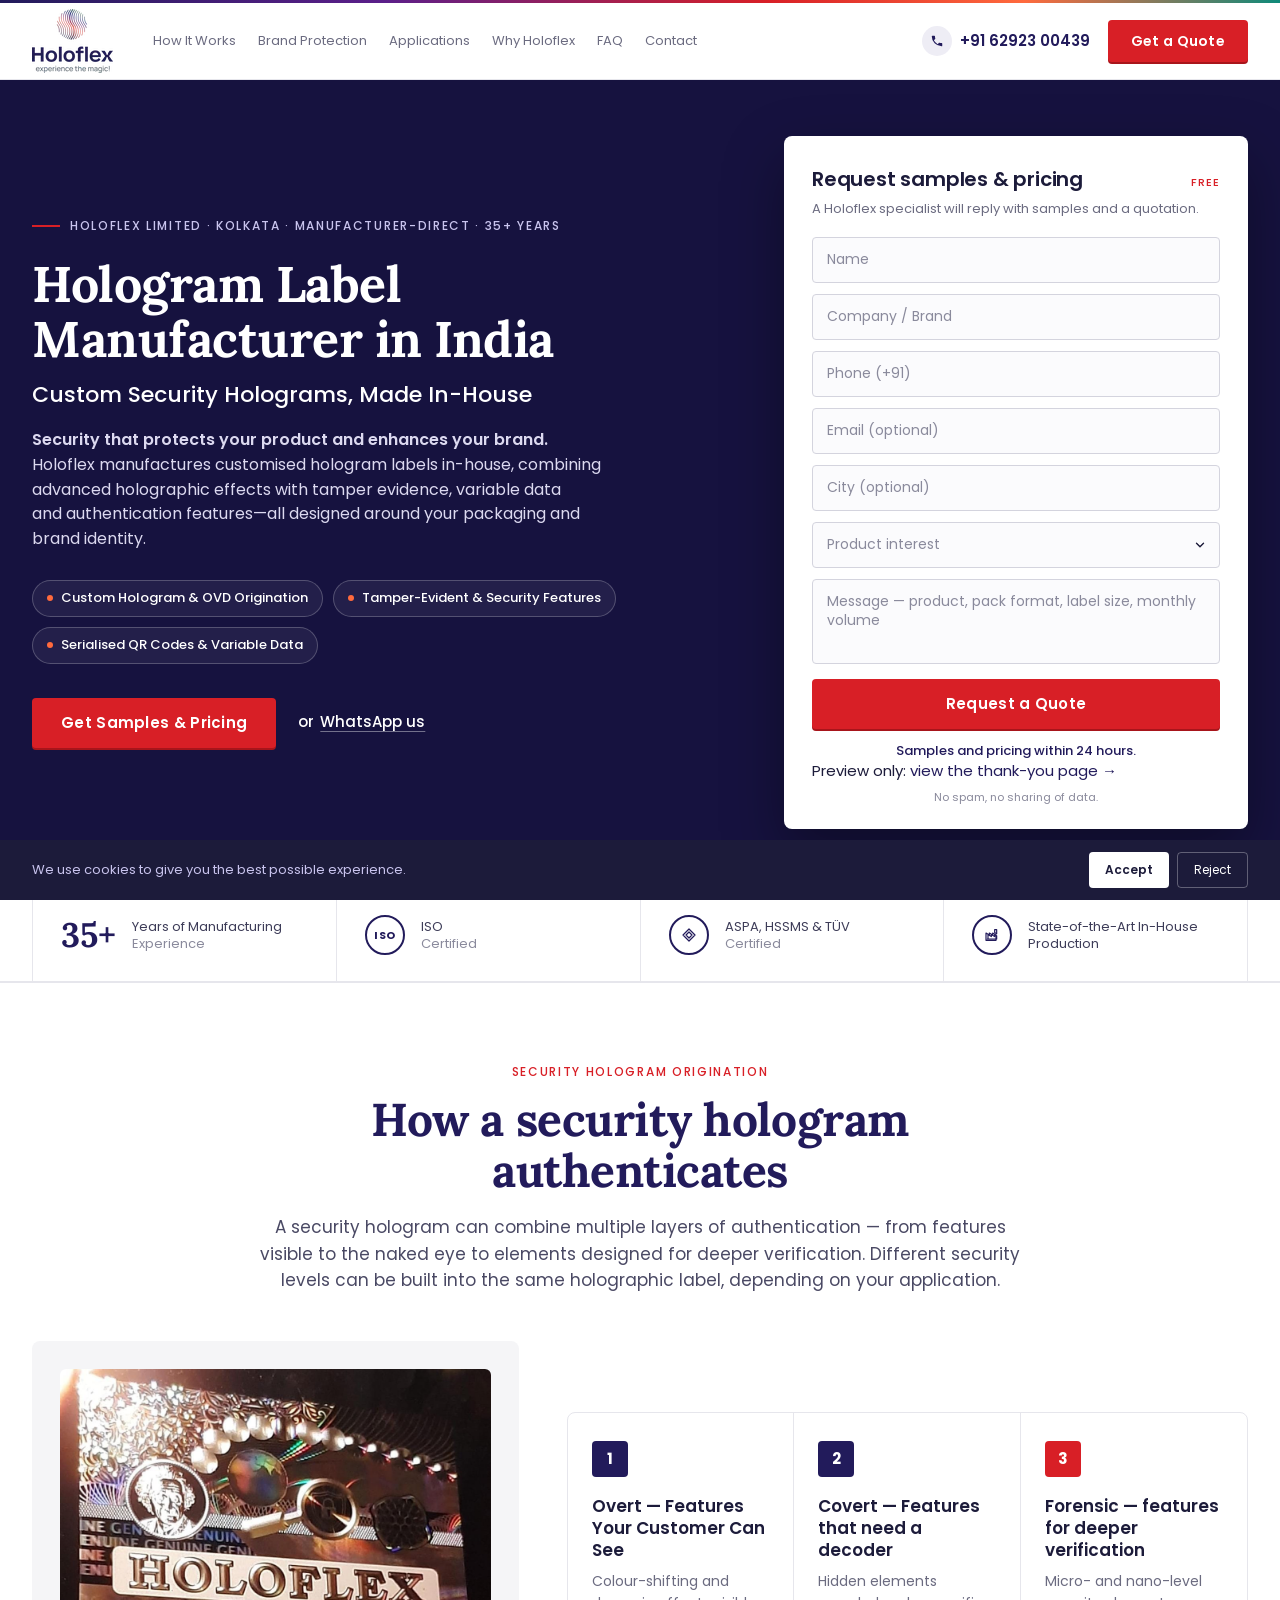
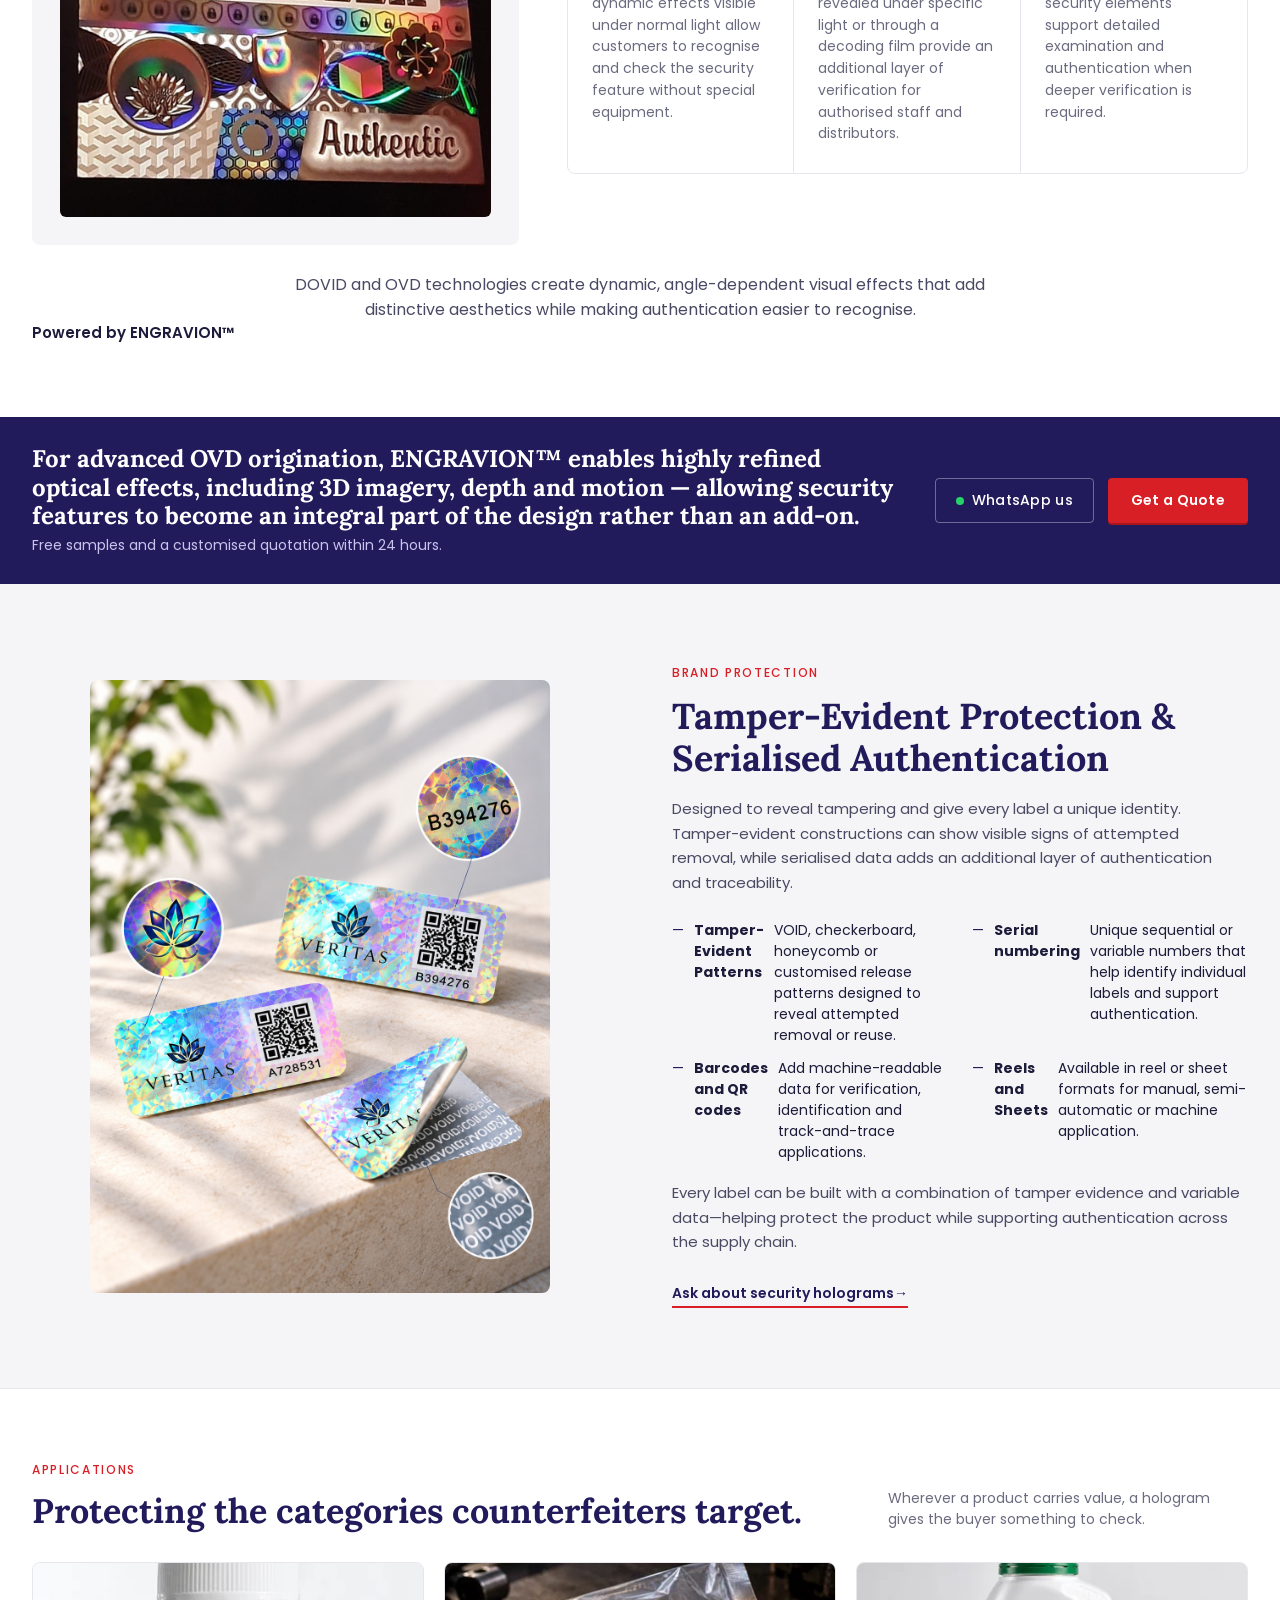
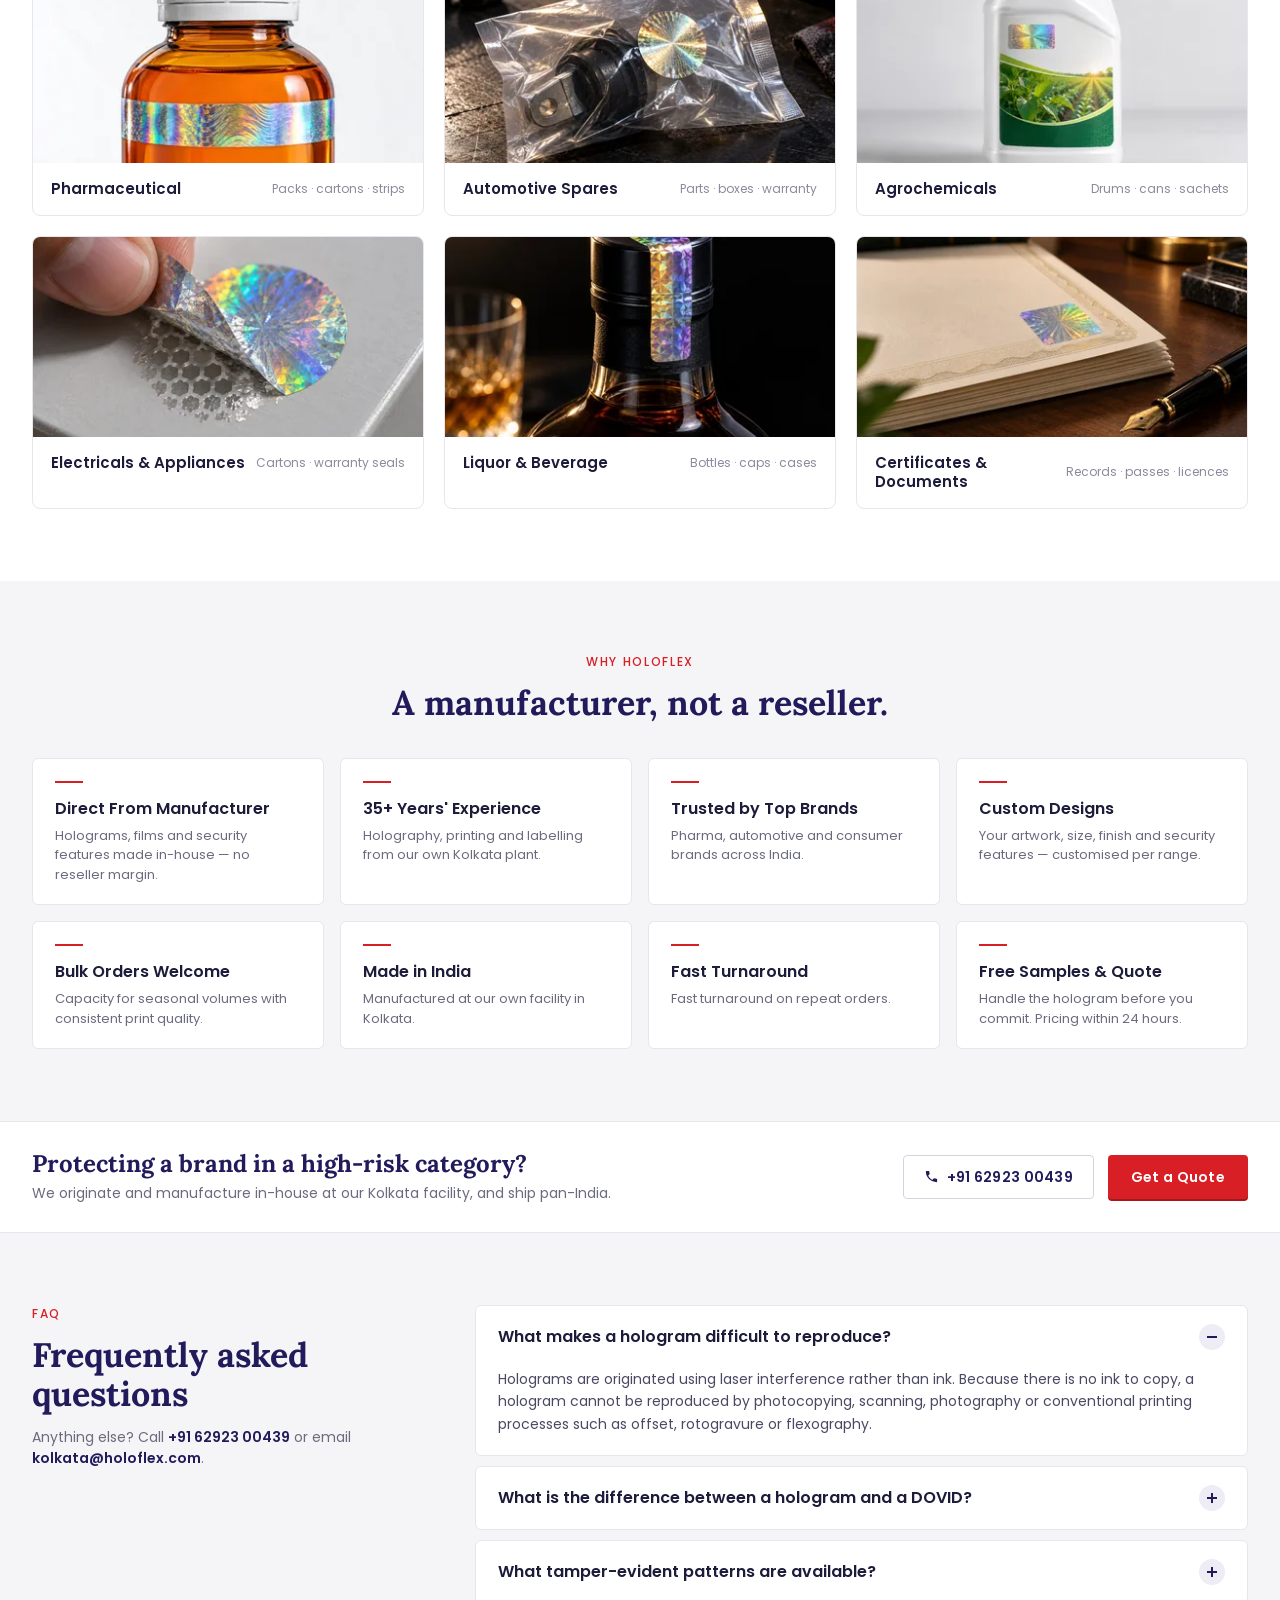
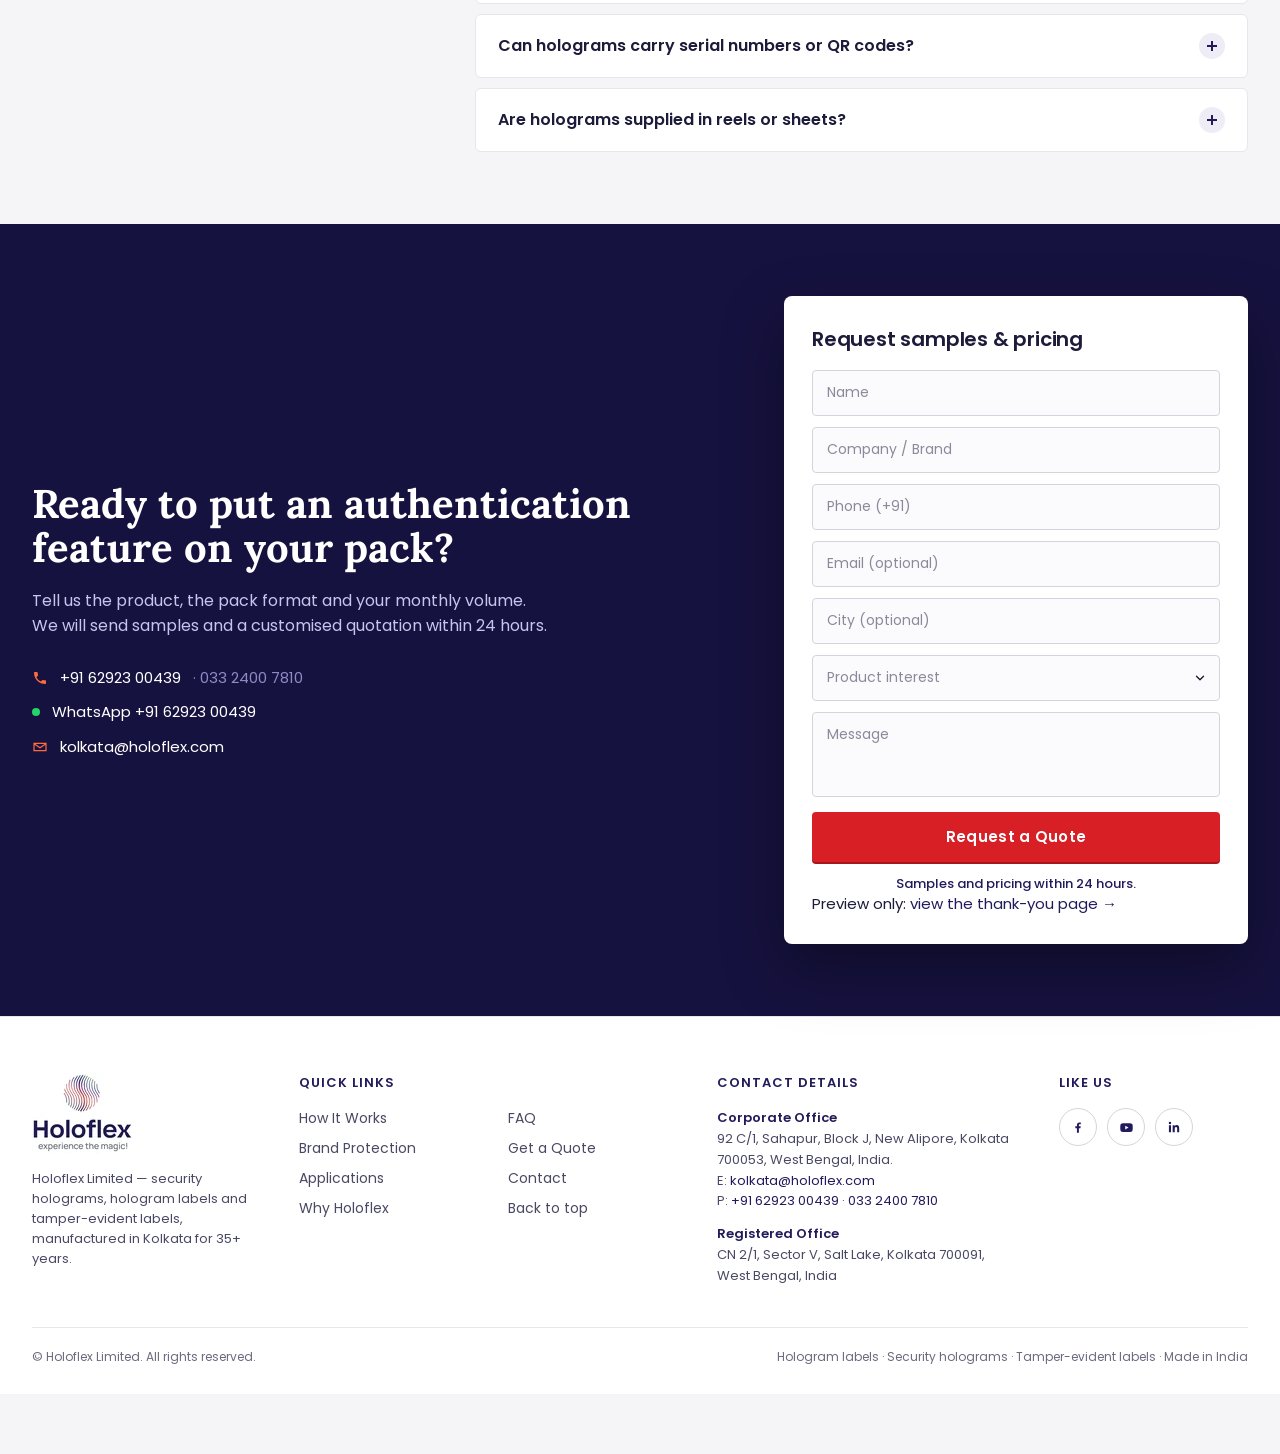
==== commit def4a1c3: "VercelPreview" ====
--- a/_source/vercel-preview/index.html
+++ b/_source/vercel-preview/index.html
@@ -230,7 +230,7 @@
 <!-- ================================================================
      4. PROBLEM
      ================================================================ -->
-<section class="lp-problem">
+<!-- <section class="lp-problem">
   <div class="lp-container lp-problem__inner">
     <div class="lp-problem__copy">
       <p class="lp-eyebrow">The problem</p>
@@ -260,7 +260,7 @@
       </li>
     </ol>
   </div>
-</section>
+</section> -->
 
 <!-- ================================================================
      5. CORE BLOCK — "How a security hologram authenticates"
@@ -279,7 +279,7 @@
              DROP-IN: delete the .lp-ph div and uncomment the <picture> below once
              /images/lp-hologram-features-460.{jpg,webp} and -920.{jpg,webp} exist
              (460×287 and 920×574, ≤60 KB / ≤130 KB). -->
-        <img src="/images/img1.jpeg" width="1600" height="800" loading="lazy" decoding="async" alt="Holoflex security hologram label showing overt colour-shifting features, a covert element and forensic micro-text">
+        <img src="/images/security.jpeg" width="1600" height="800" loading="lazy" decoding="async" alt="Holoflex security hologram label showing overt colour-shifting features, a covert element and forensic micro-text">
         <!--
         <picture>
           <source type="image/webp" srcset="/images/lp-hologram-features-460.webp 460w, /images/lp-hologram-features-920.webp 920w" sizes="(min-width: 1024px) 460px, calc(100vw - 64px)">
@@ -338,7 +338,7 @@
            DROP-IN: delete the .lp-ph div and uncomment the <picture> below once
            /images/lp-security-600.{jpg,webp} and -1200.{jpg,webp} exist
            (600×450 and 1200×900, ≤80 KB / ≤160 KB). -->
-      <img src="/images/img2.jpeg" width="1600" height="800" loading="lazy" decoding="async" alt="Holoflex tamper-evident hologram label with VOID release pattern, serial number and QR code">
+      <img src="/images/img2.jpg" width="1086" height="1448" loading="lazy" decoding="async" alt="Three Holoflex VERITAS hologram labels with QR codes and serial numbers, one partly lifted to reveal the VOID release pattern underneath">
       <!--
       <picture>
         <source type="image/webp" srcset="/images/lp-security-600.webp 600w, /images/lp-security-1200.webp 1200w" sizes="(min-width: 1024px) 592px, calc(100vw - 32px)">
--- a/css/hologram-labels-lp.css
+++ b/css/hologram-labels-lp.css
@@ -42,7 +42,7 @@
   /* Brand */
   --lp-navy:        #221b5b;   /* primary brand navy: headings, links, badges */
   --lp-navy-deep:   #16123f;   /* hero + closing band background */
-  --lp-navy-footer: #0f0c2e;   /* footer background */
+  --lp-navy-footer: #0f0c2e;   /* (unused since footer went white) */
   --lp-red:         #d81f26;   /* primary CTA + eyebrows */
   --lp-red-hover:   #c11a20;
   --lp-red-shadow:  #a8151b;   /* 2px hard shadow under red buttons */
@@ -137,7 +137,7 @@
 .lp-hero :focus-visible,
 .lp-closing :focus-visible,
 .lp-band--dark :focus-visible,
-.lp-footer :focus-visible { outline-color: var(--lp-white); }
+.lp-footer :focus-visible { outline-color: var(--lp-navy); }
 .lp-card :focus-visible { outline-color: var(--lp-navy); }
 
 /* Skip link */
@@ -609,10 +609,9 @@
    -------------------------------------------------------------------------- */
 .lp-security { background: var(--lp-bg); }
 .lp-security__inner { padding-top: 40px; padding-bottom: 40px; }
-/* No fixed height: the box takes the photo's own aspect ratio so nothing is cropped (magnified callouts sit near the edges). */
-.lp-security__media { border-radius: var(--lp-radius-lg); overflow: hidden; margin-bottom: 18px; }
+.lp-security__media { aspect-ratio: 3 / 4; border-radius: var(--lp-radius-lg); overflow: hidden; margin-bottom: 18px; }
 .lp-security__media picture { display: block; }
-.lp-security__media img { display: block; width: 100%; height: auto; }
+.lp-security__media img { display: block; width: 100%; height: 100%; object-fit: cover; }   /* img2.jpg is 3:4, so it fills the frame with no crop */
 .lp-security__lede { font-size: 14px; line-height: 1.6; color: var(--lp-ink-3); margin-top: 12px; text-wrap: pretty; }
 .lp-security__list { display: grid; grid-template-columns: 1fr; gap: 10px; margin-top: 18px; }
 .lp-security__list li { display: flex; gap: 10px; font-size: 14px; color: var(--lp-ink); }
@@ -626,7 +625,7 @@
 }
 @media (min-width: 1024px) {
   .lp-security__inner { padding-top: 80px; padding-bottom: 80px; display: grid; grid-template-columns: 1fr 1fr; gap: 64px; align-items: center; }
-  .lp-security__media { margin-bottom: 0; }
+  .lp-security__media { margin-bottom: 0; max-width: 460px; justify-self: center; }
   .lp-security .lp-h2 { font-size: 36px; }
 }
 
@@ -765,30 +764,30 @@
 /* --------------------------------------------------------------------------
    14. FOOTER
    -------------------------------------------------------------------------- */
-.lp-footer { background: var(--lp-navy-footer); color: var(--lp-lavender); font-size: 13px; }
+.lp-footer { background: var(--lp-white); color: var(--lp-ink-3); font-size: 13px; border-top: 1px solid var(--lp-line); }
 .lp-footer > .lp-container { padding-top: 32px; padding-bottom: 24px; }
 .lp-footer__grid { display: grid; grid-template-columns: 1fr; gap: 24px; }
 .lp-footer__logo { height: 64px; width: auto; border-radius: var(--lp-radius); }
 .lp-footer__brand p { margin-top: 16px; line-height: 1.55; }
-.lp-footer__heading { font-size: 12px; font-weight: 600; color: var(--lp-white); letter-spacing: 0.08em; text-transform: uppercase; margin-bottom: 10px; }
+.lp-footer__heading { font-size: 12px; font-weight: 600; color: var(--lp-navy); letter-spacing: 0.08em; text-transform: uppercase; margin-bottom: 10px; }
 .lp-footer__linkcols { display: grid; grid-template-columns: 1fr 1fr; gap: 0 12px; }
 .lp-footer__linkcols ul { display: flex; flex-direction: column; gap: 8px; }
-.lp-footer a { color: var(--lp-lavender); }
-.lp-footer a:hover { color: var(--lp-white); }
+.lp-footer a { color: var(--lp-ink-3); }
+.lp-footer a:hover { color: var(--lp-navy); }
 .lp-footer__contact address { line-height: 1.6; }
-.lp-footer__contact strong { display: block; color: var(--lp-white); }
-.lp-footer__contact a { color: var(--lp-white); }
+.lp-footer__contact strong { display: block; color: var(--lp-navy); }
+.lp-footer__contact a { color: var(--lp-navy); }
 .lp-footer__reg { margin-top: 12px; }
 .lp-social { display: flex; gap: 10px; }
 .lp-social a {
-  width: 44px; height: 44px; border-radius: 50%; border: 1px solid rgba(255,255,255,.25);
-  display: inline-flex; align-items: center; justify-content: center; color: var(--lp-white);
-}
-.lp-social a:hover { border-color: var(--lp-white); }
+  width: 44px; height: 44px; border-radius: 50%; border: 1px solid var(--lp-field-line);
+  display: inline-flex; align-items: center; justify-content: center; color: var(--lp-navy);
+}
+.lp-social a:hover { border-color: var(--lp-navy); }
 .lp-footer__bottom {
-  border-top: 1px solid rgba(255,255,255,.12); margin-top: 24px; padding-top: 20px;
+  border-top: 1px solid var(--lp-line); margin-top: 24px; padding-top: 20px;
   display: flex; justify-content: space-between; gap: 16px; flex-wrap: wrap;
-  font-size: 11px; color: var(--lp-lavender-3);
+  font-size: 11px; color: var(--lp-muted);
 }
 .lp-footer__bottom span:last-child { display: none; }
 
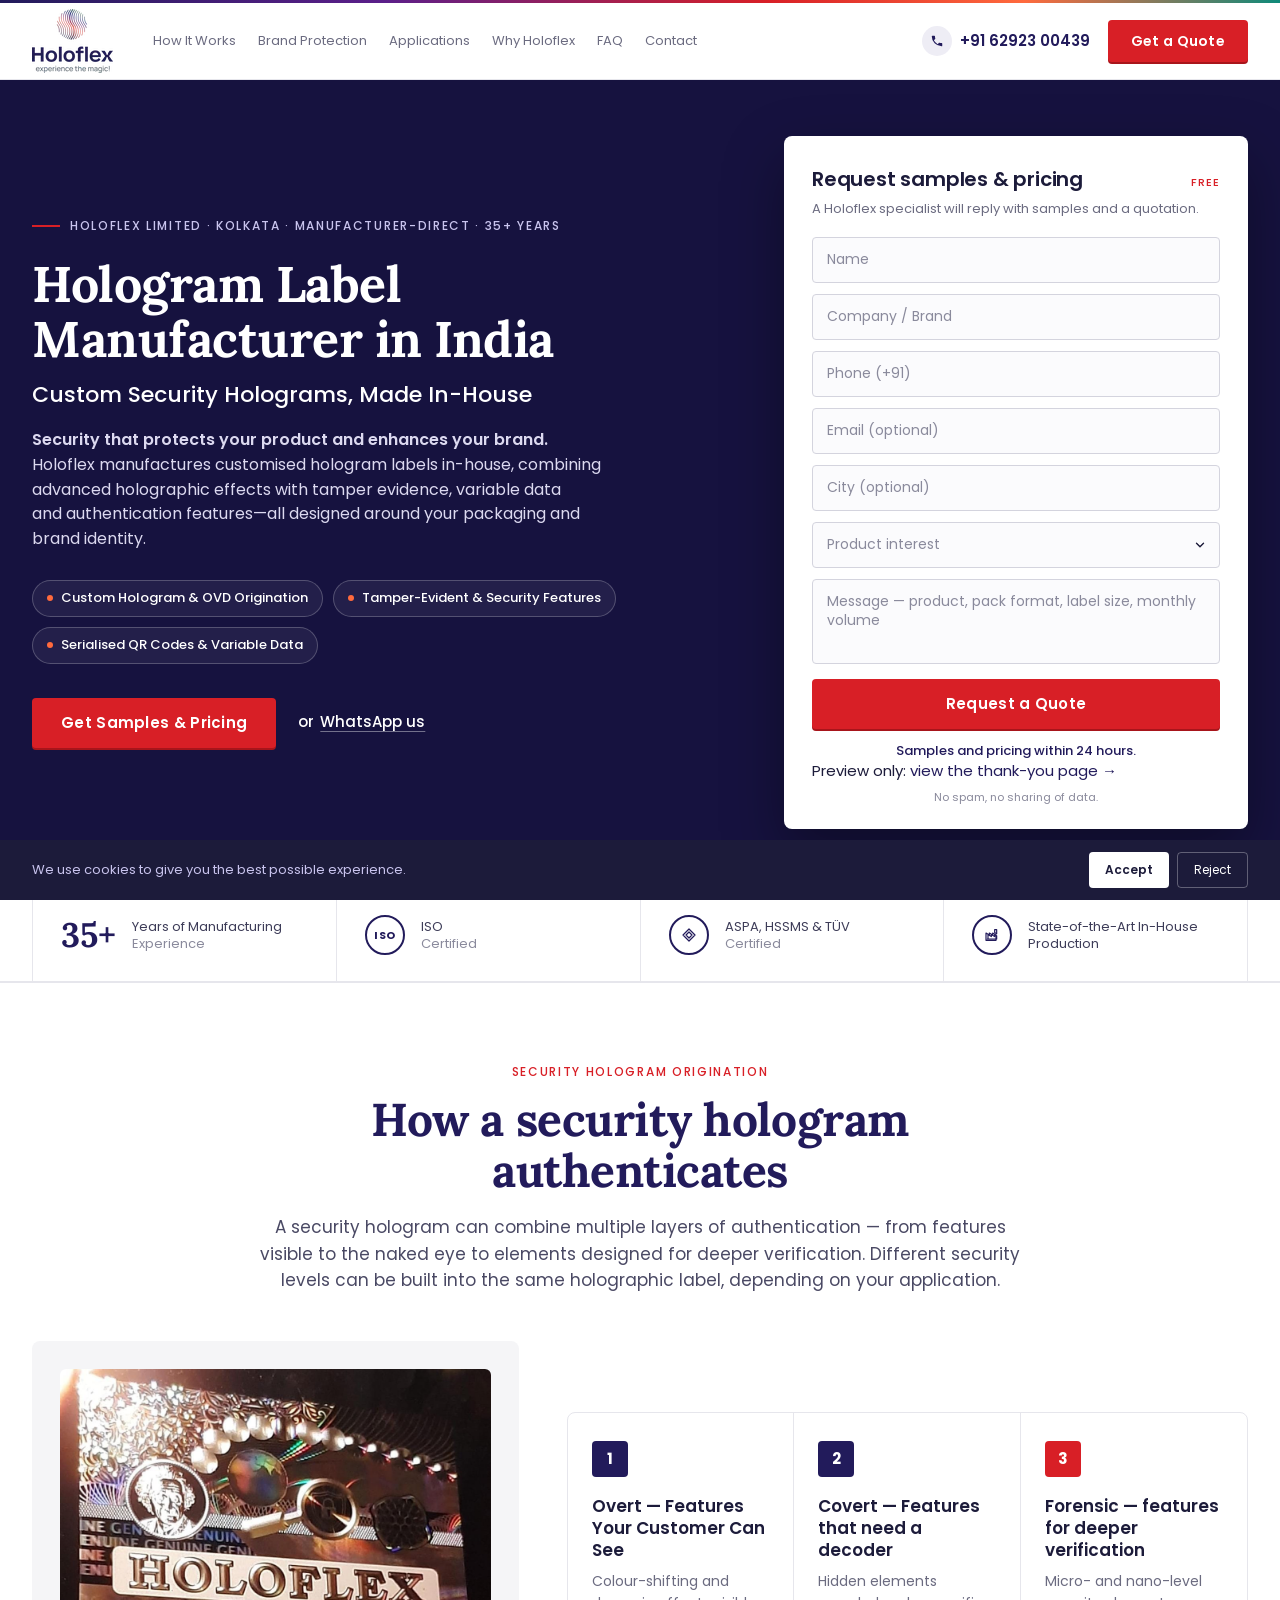
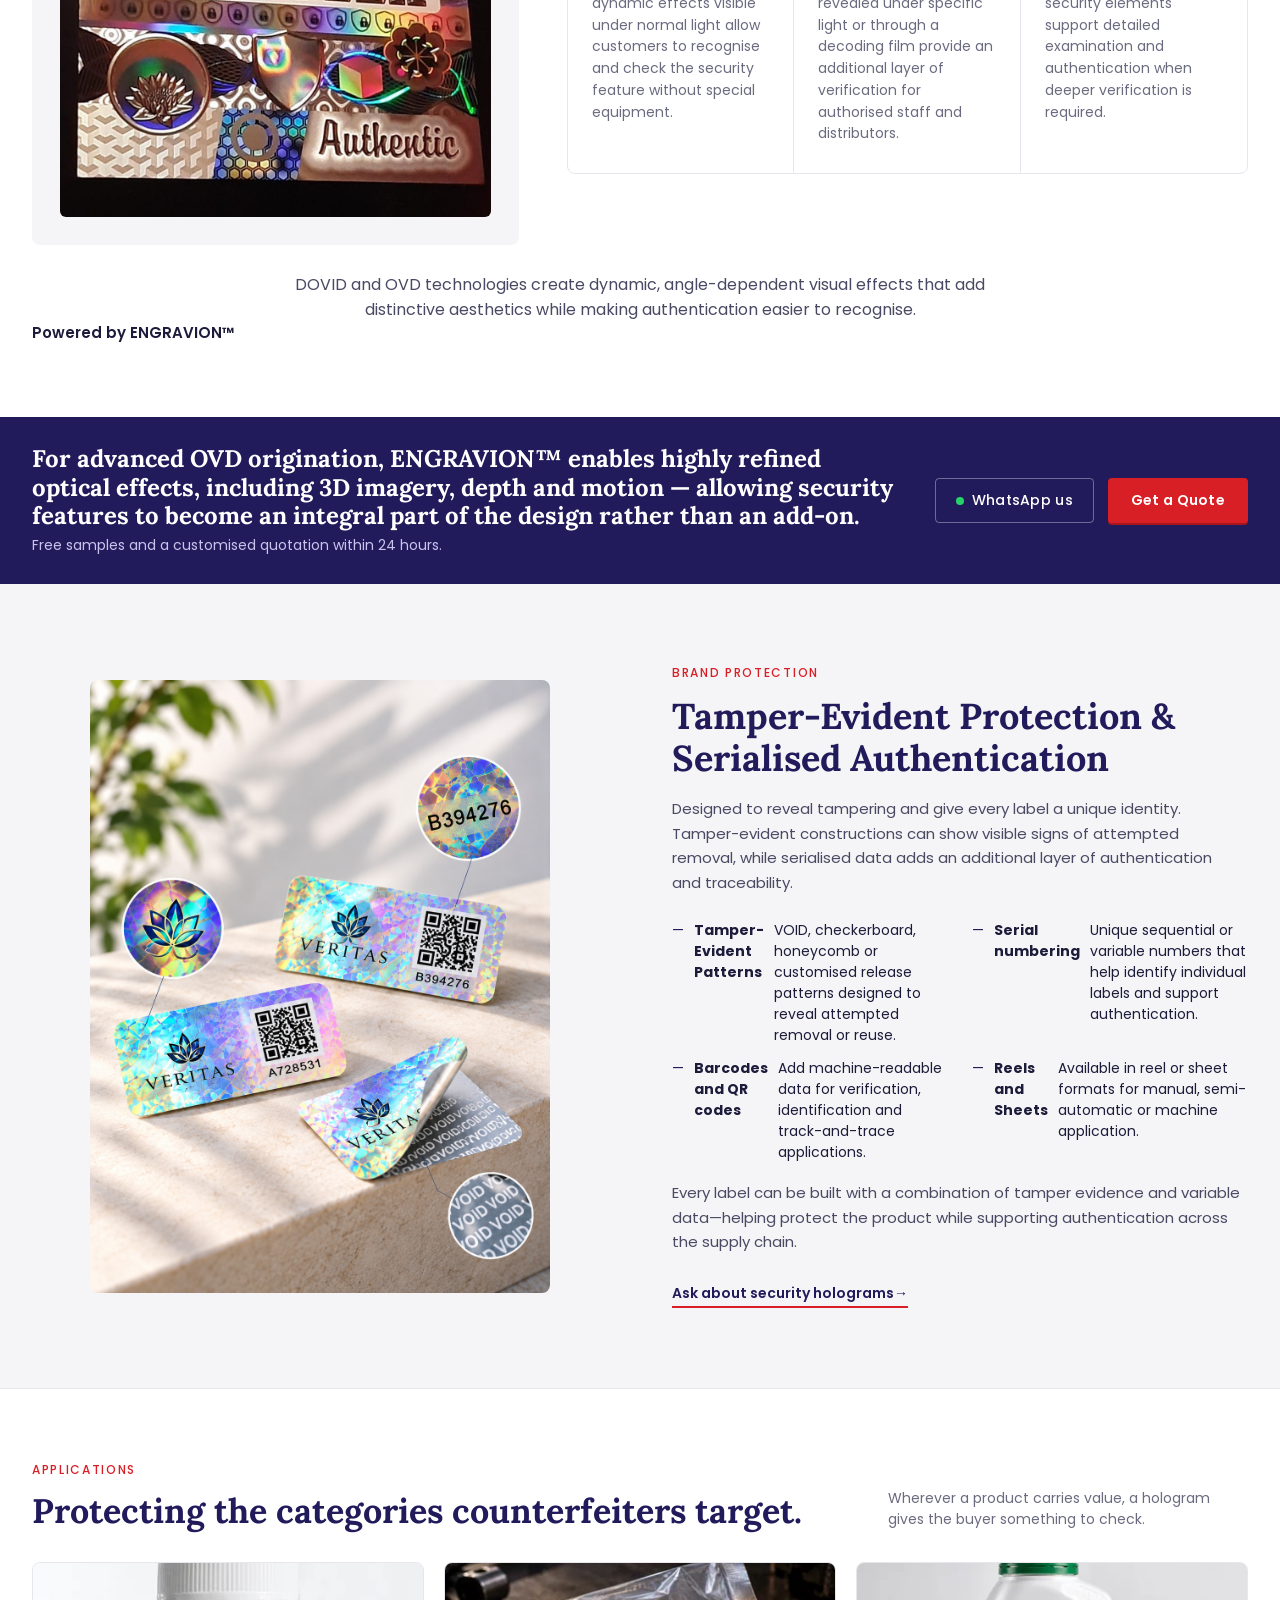
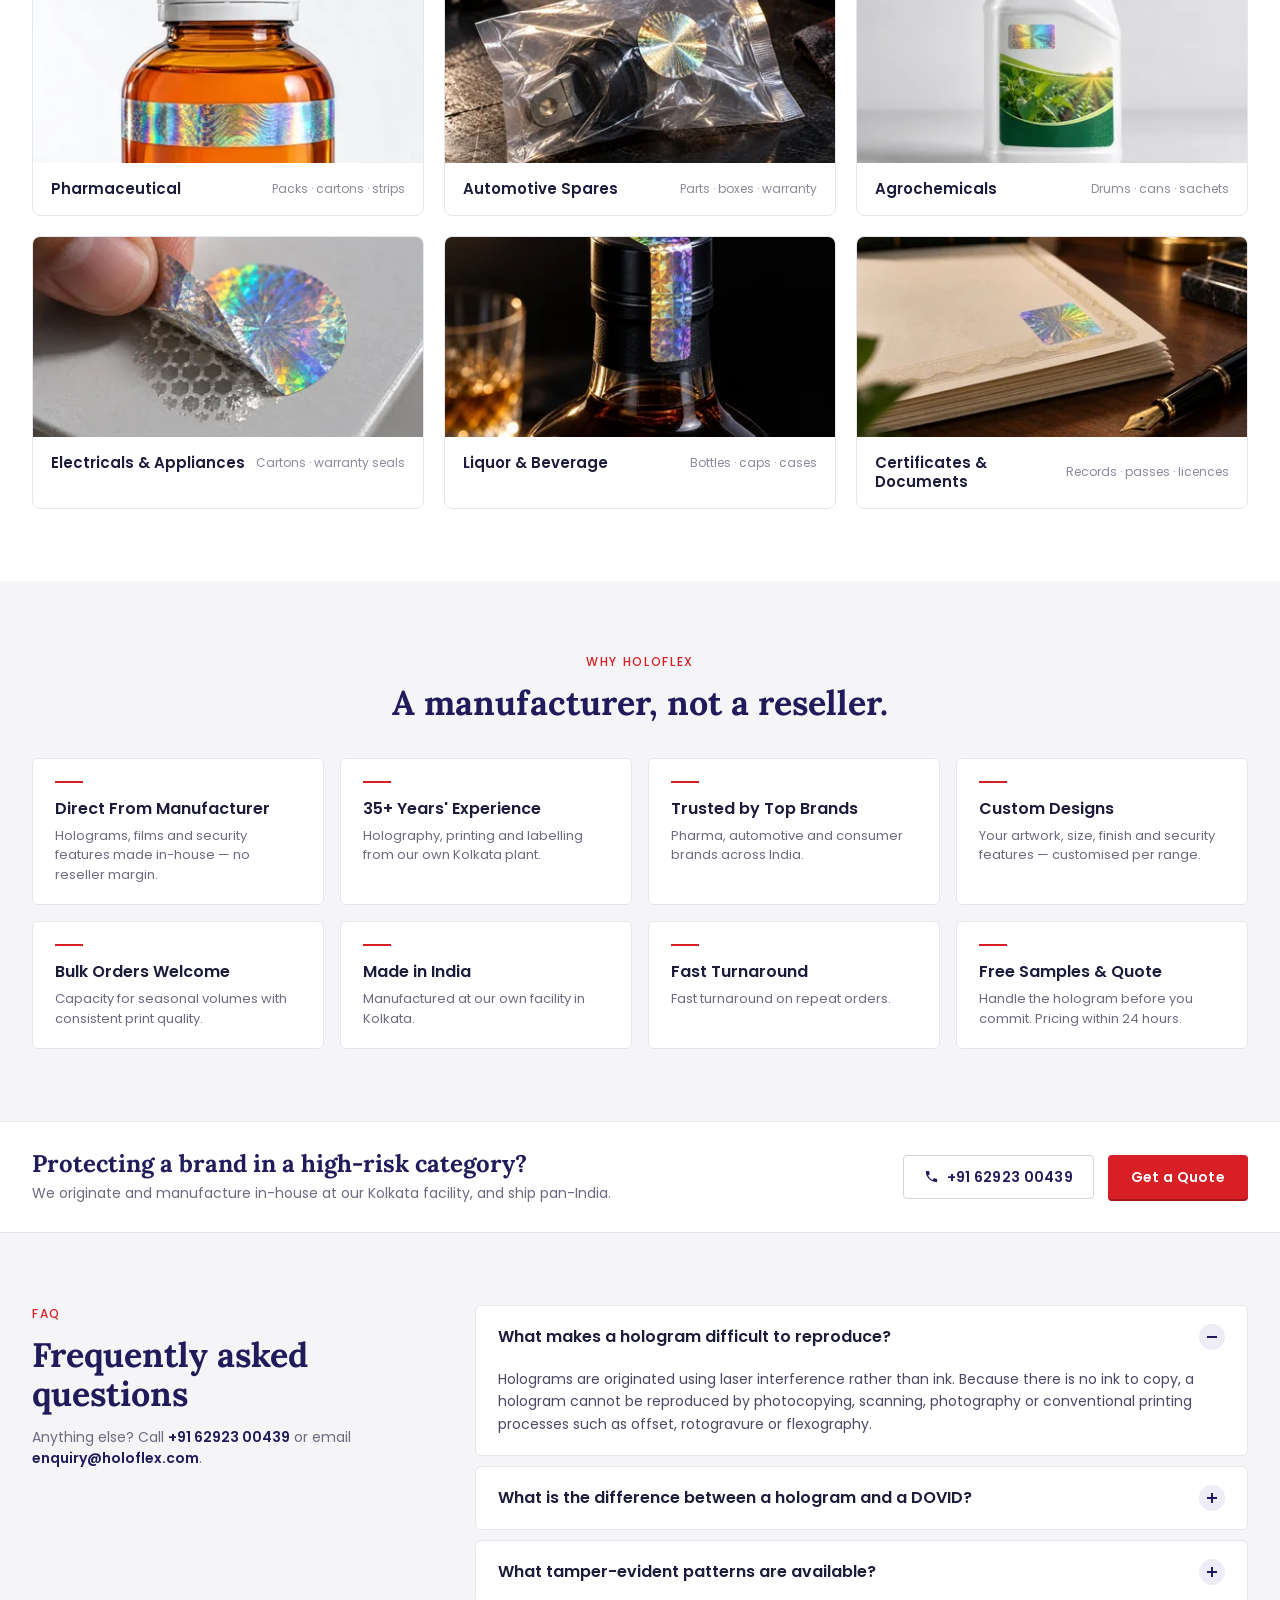
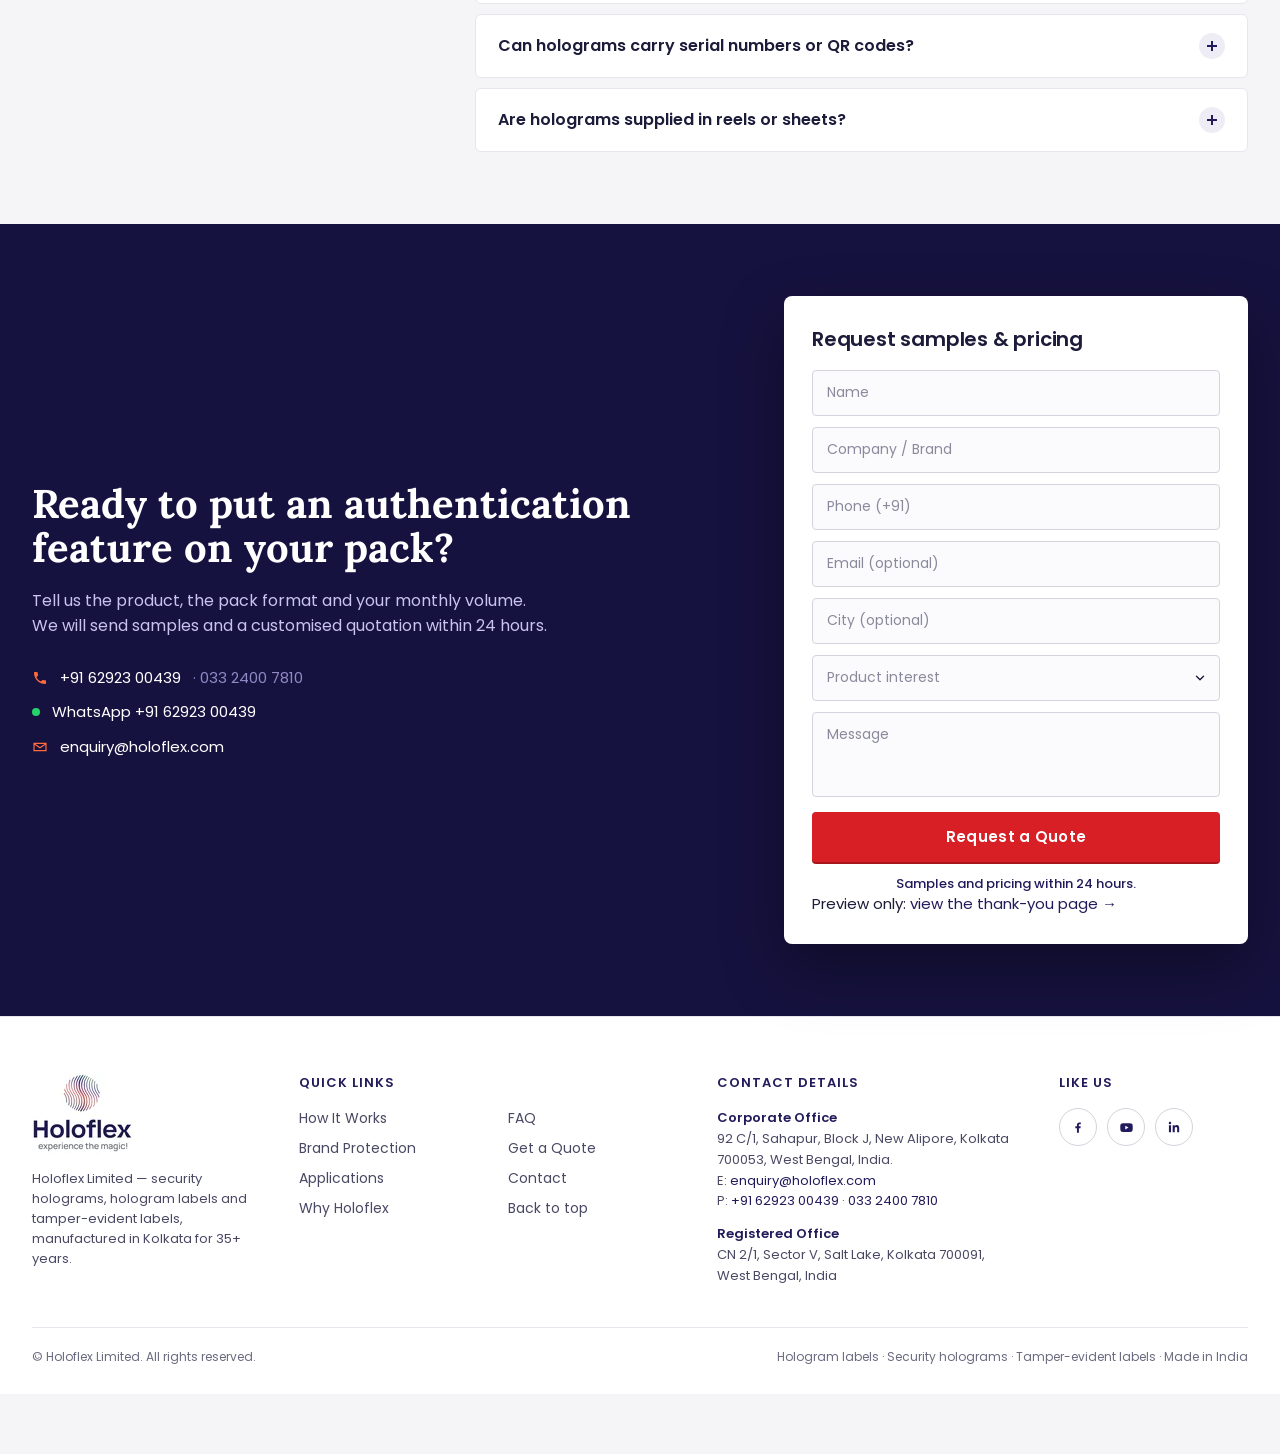
==== commit 6fd0a1e0: "Changes done in mail" ====
--- a/_source/vercel-preview/index.html
+++ b/_source/vercel-preview/index.html
@@ -3,7 +3,7 @@
 <head>
 <meta charset="utf-8">
 <meta name="viewport" content="width=device-width, initial-scale=1.0">
-<title>[PREVIEW] Hologram Label Manufacturer in India | Holoflex</title>
+<title>Hologram Label Manufacturer in India | Holoflex</title>
 <meta name="description" content="Customised security holograms from Holoflex Limited, Kolkata. Originated and manufactured in-house, tamper-evident, serialised with QR codes and barcodes, and built to sit within your packaging design. Free samples and pricing within 24 hours.">
 <meta name="robots" content="noindex, nofollow">
 <meta name="theme-color" content="#16123f">
@@ -486,7 +486,7 @@
     <div class="lp-faq__copy">
       <p class="lp-eyebrow">FAQ</p>
       <h2 class="lp-h2">Frequently asked questions</h2>
-      <p class="lp-faq__help">Anything else? Call <a href="tel:+916292300439" data-track-location="faq">+91 62923 00439</a> or email <a href="mailto:kolkata@holoflex.com">kolkata@holoflex.com</a>.</p>
+      <p class="lp-faq__help">Anything else? Call <a href="tel:+916292300439" data-track-location="faq">+91 62923 00439</a> or email <a href="mailto:enquiry@holoflex.com">enquiry@holoflex.com</a>.</p>
     </div>
 
     <div class="lp-accordion" data-accordion>
@@ -569,7 +569,7 @@
         </li>
         <li>
           <svg class="lp-icon lp-icon--orange" viewBox="0 0 24 24" width="16" height="16" aria-hidden="true"><path fill="none" stroke="currentColor" stroke-width="1.8" d="M3 6.5h18v11H3zM3 7l9 6 9-6"/></svg>
-          <a href="mailto:kolkata@holoflex.com">kolkata@holoflex.com</a>
+          <a href="mailto:enquiry@holoflex.com">enquiry@holoflex.com</a>
         </li>
       </ul>
     </div>
@@ -687,7 +687,7 @@
         <address>
           <strong>Corporate Office</strong>
           92 C/1, Sahapur, Block J, New Alipore, Kolkata 700053, West Bengal, India.<br>
-          E: <a href="mailto:kolkata@holoflex.com">kolkata@holoflex.com</a><br>
+          E: <a href="mailto:enquiry@holoflex.com">enquiry@holoflex.com</a><br>
           P: <a href="tel:+916292300439" data-track-location="footer">+91 62923 00439</a> · <a href="tel:+913324007810" data-track-location="footer">033 2400 7810</a>
           <strong class="lp-footer__reg">Registered Office</strong>
           CN 2/1, Sector V, Salt Lake, Kolkata 700091, West Bengal, India
